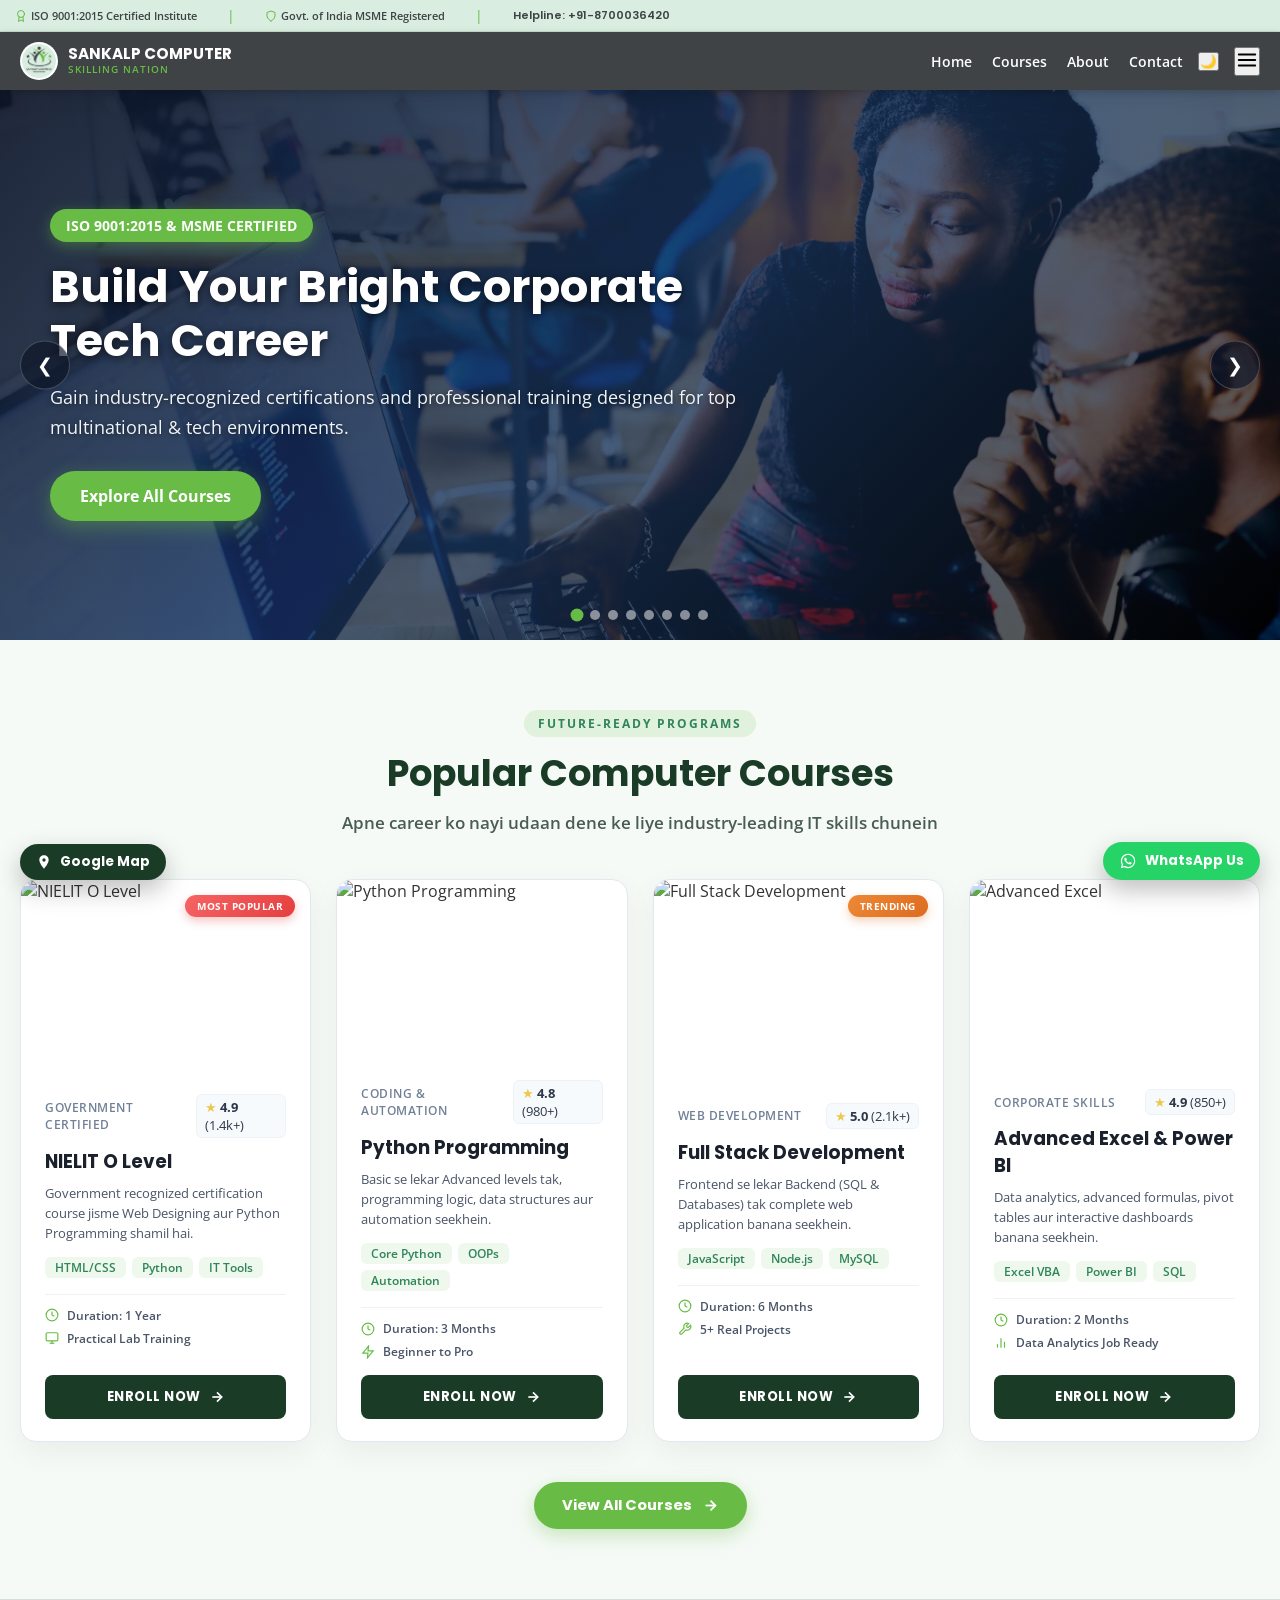
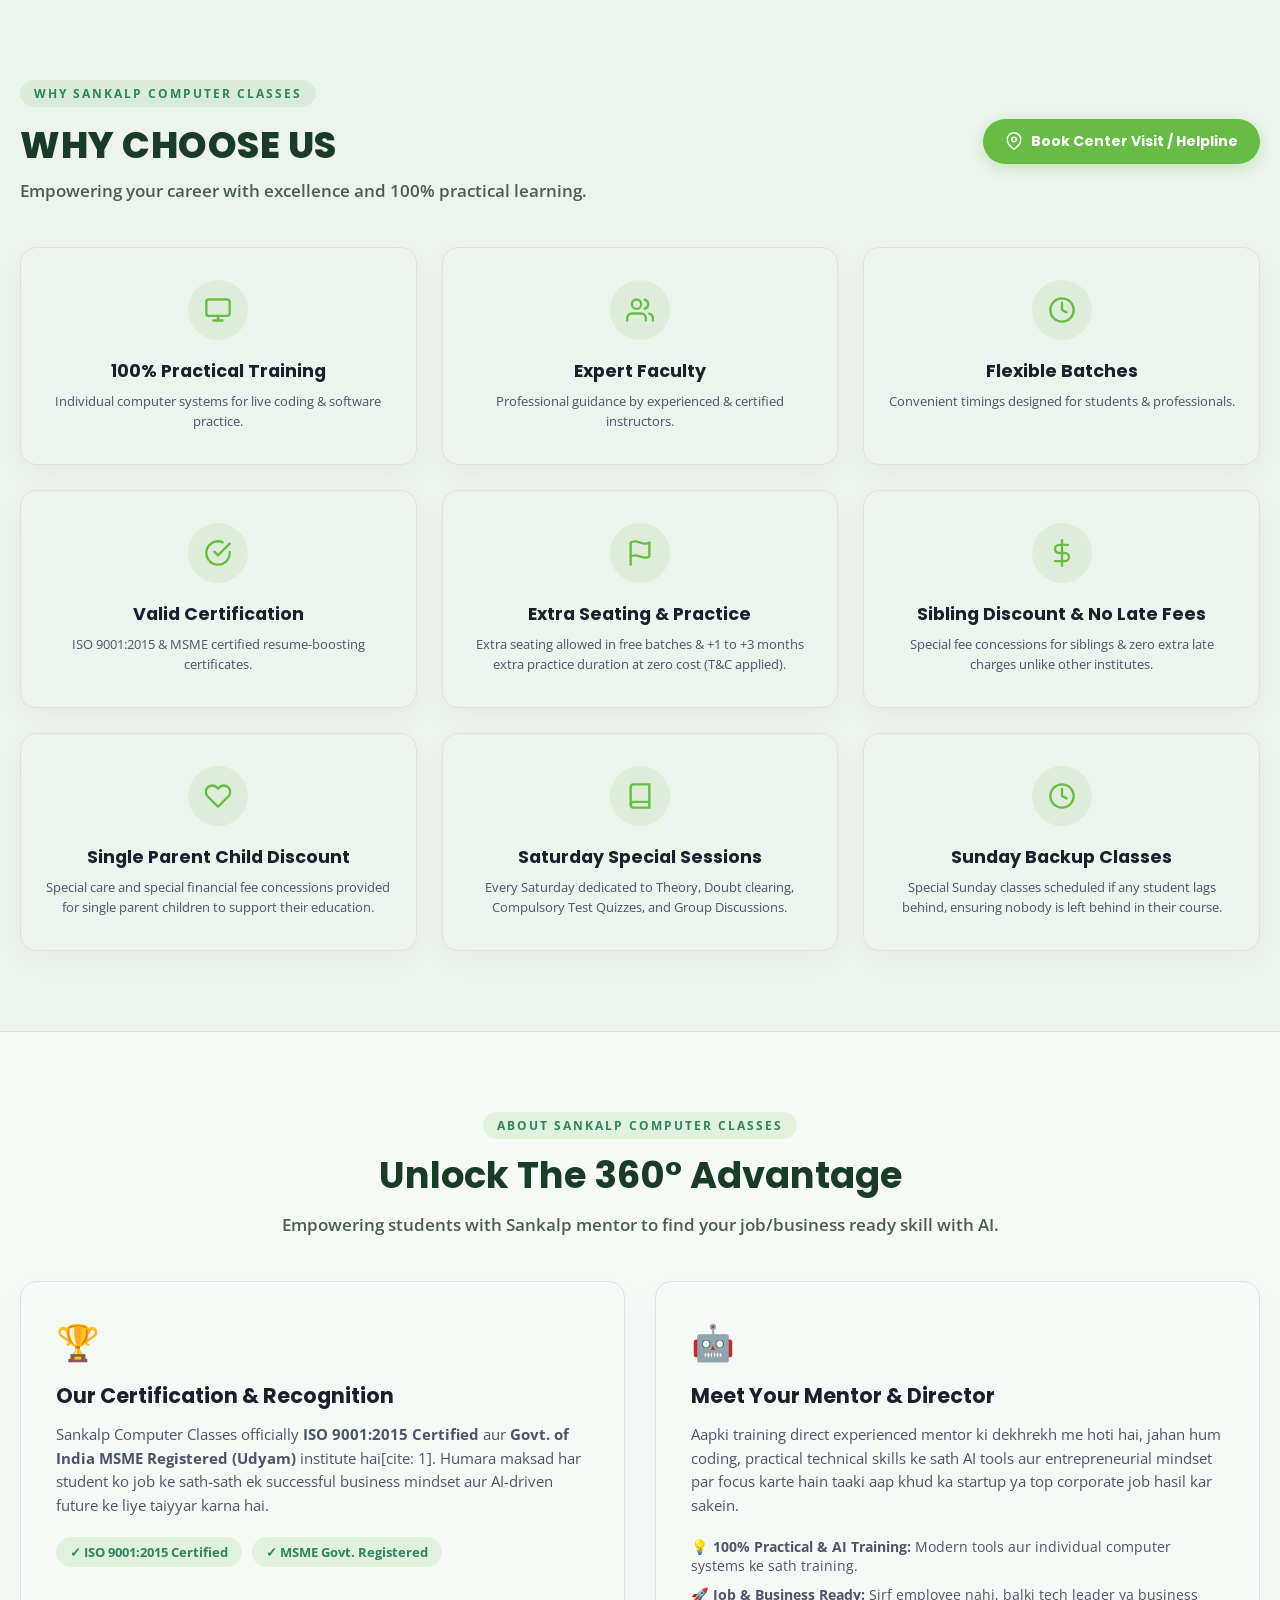
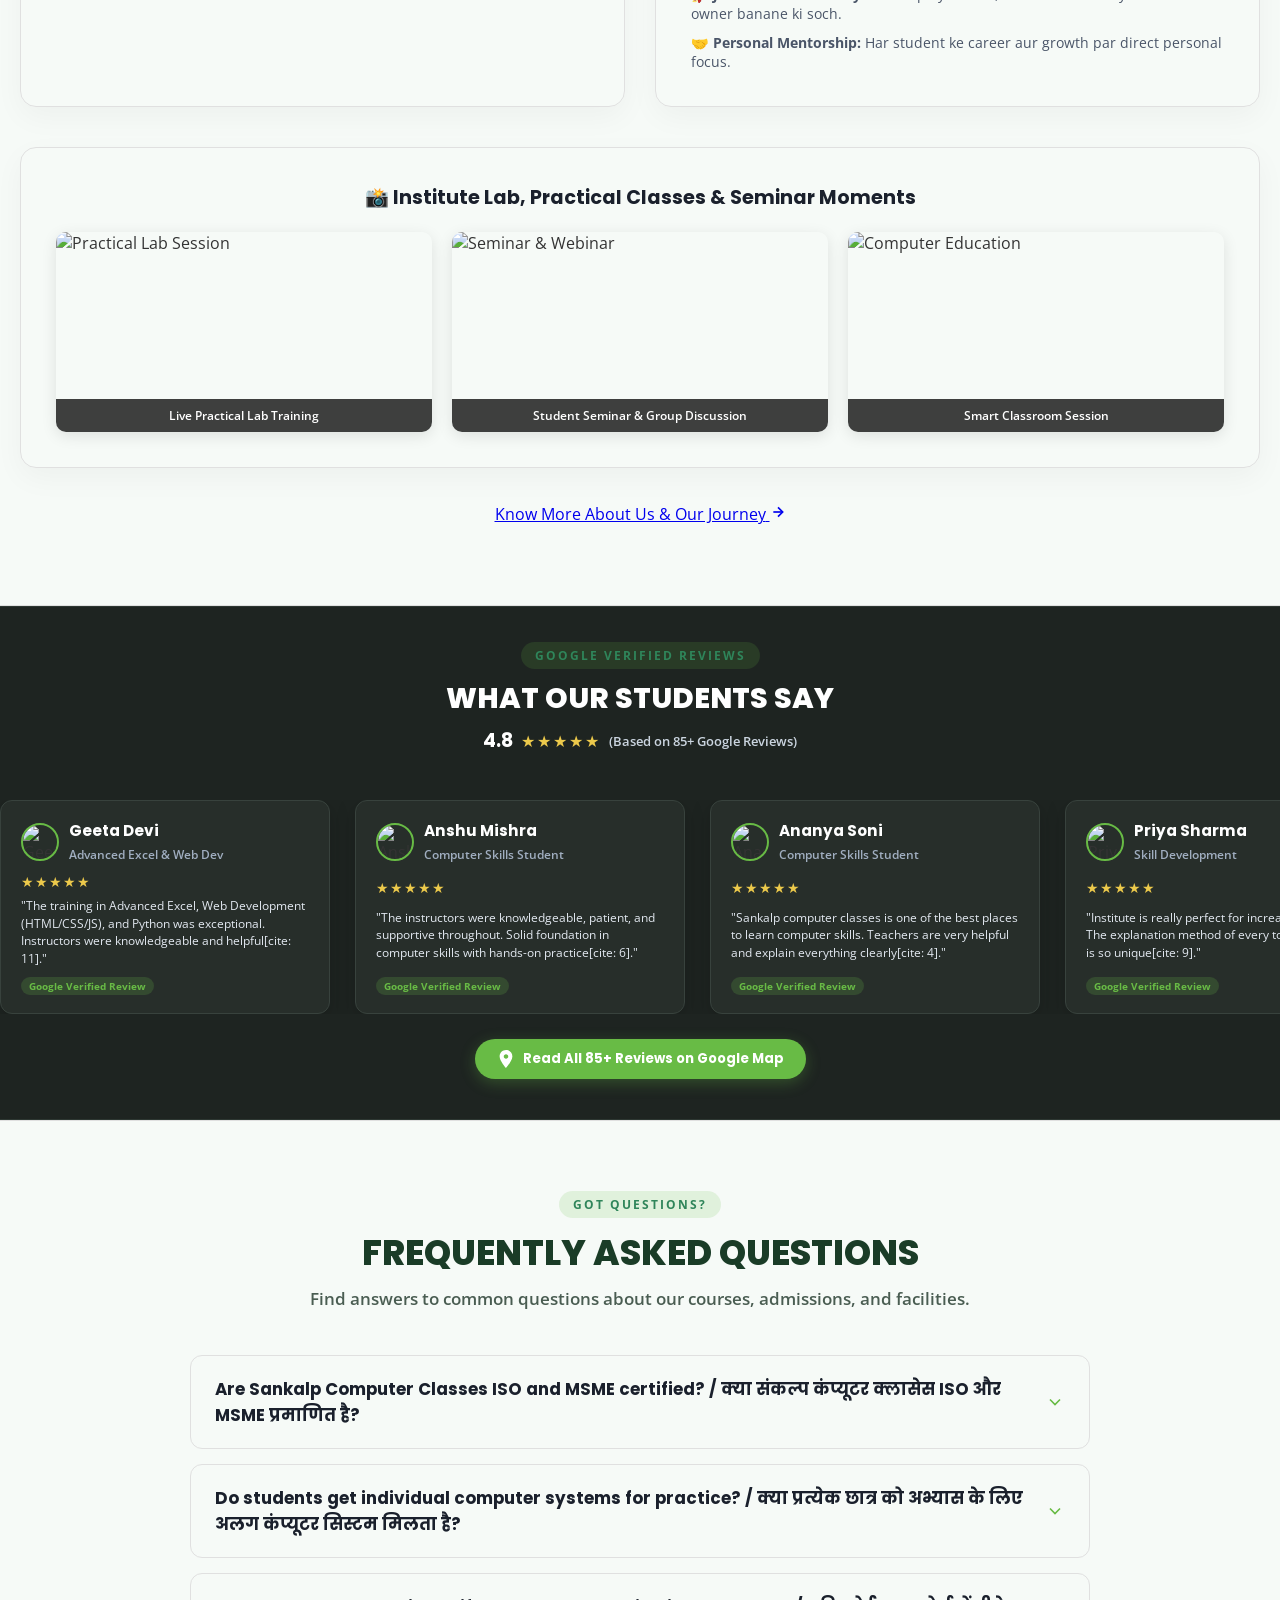
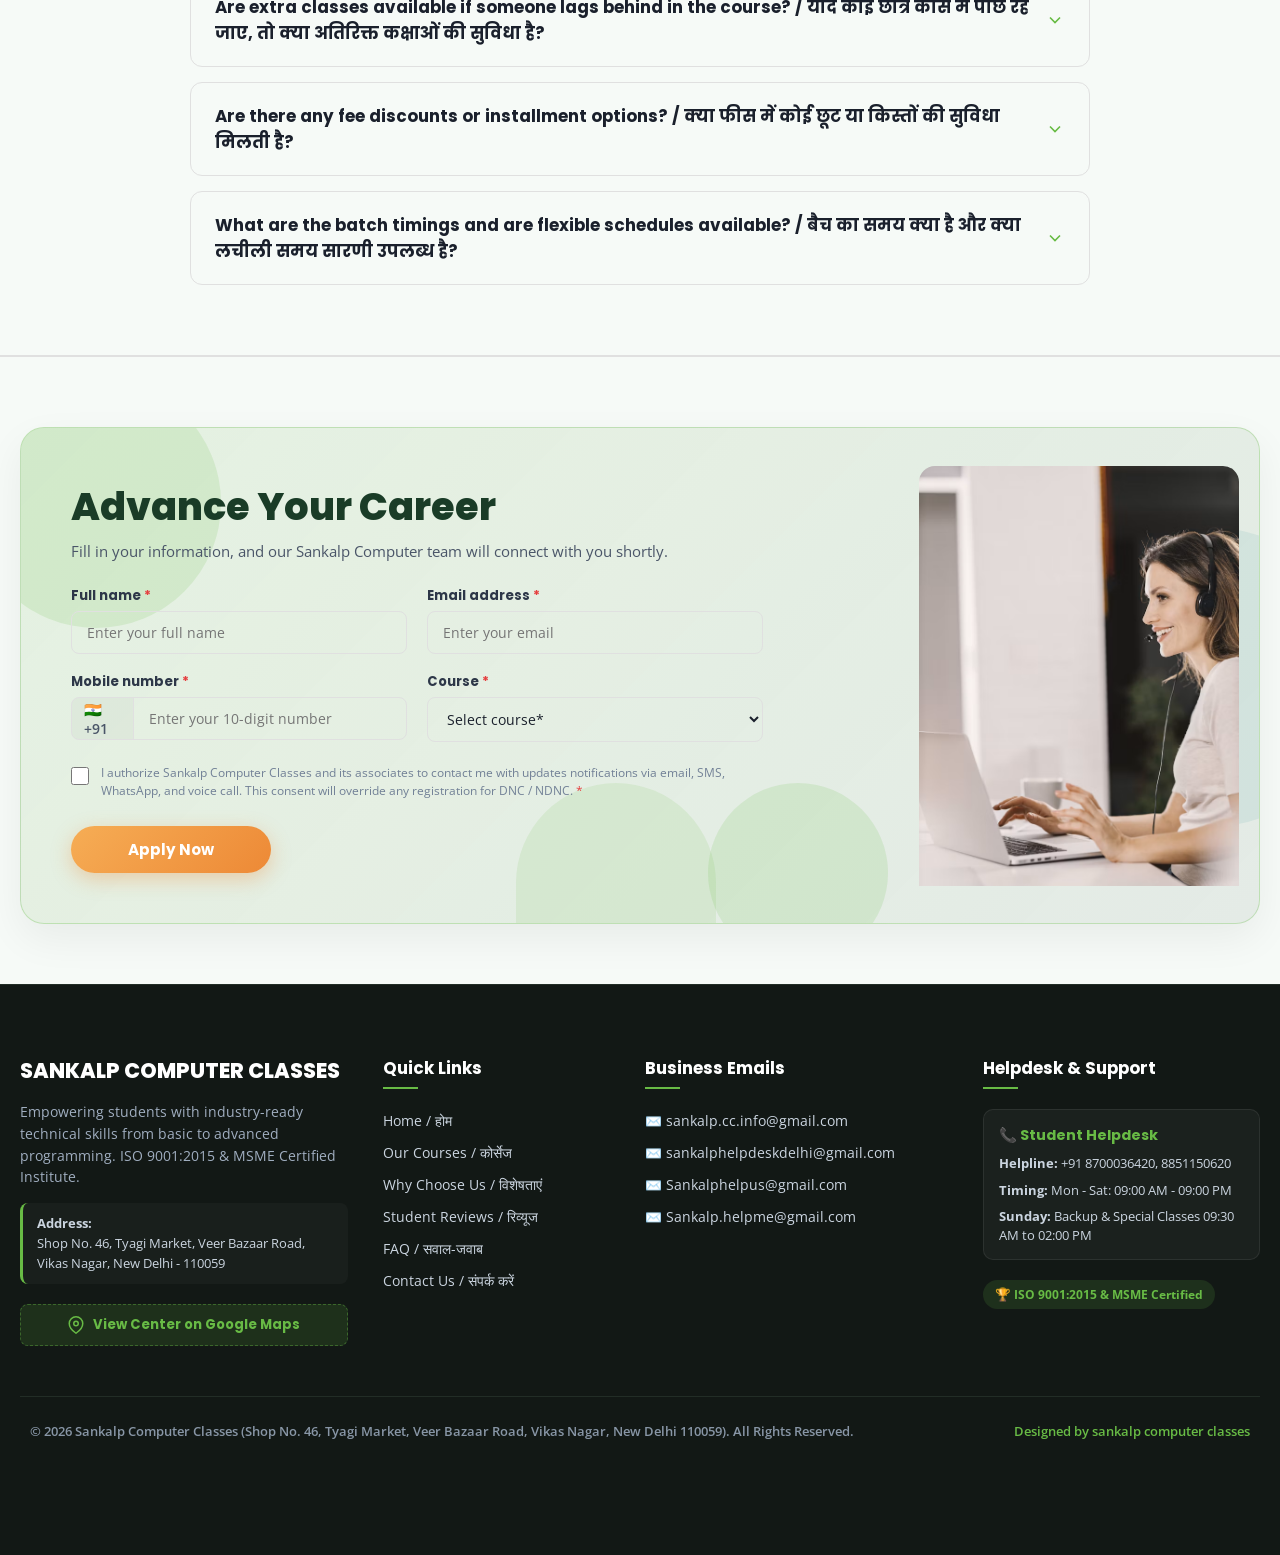
==== index.html @ 3c390a81 "Update Sankalp Computer Classes website with fixed corner buttons and section transitions" ====
<!DOCTYPE html>
<html lang="en">

<head>
    <meta charset="UTF-8">
    <meta name="viewport" content="width=device-width, initial-scale=1.0">
    <title>Sankalp Computer Classes - Skilling Nation</title>
    <link
        href="https://fonts.googleapis.com/css2?family=Open+Sans:wght@400;600&family=Poppins:wght@600;700&display=swap"
        rel="stylesheet">
    <link rel="icon" type="image/jpeg" href="./Assets/SANKALP COMPUTER LOGO.jpg">
    <link rel="stylesheet" href="style.css">
</head>

<body>



    <!-- ========================================================================== -->
    <!-- DYNAMIC THEME BACKGROUND ANIMATION CONTAINER -->
    <!-- ========================================================================== -->
    <div class="bg-animation-container">
        <div class="bg-glow-shape shape-1"></div>
        <div class="bg-glow-shape shape-2"></div>
        <div class="bg-glow-shape shape-3"></div>
    </div>
    <!-- ========================================================================== -->

    <!-- Yeh target element sabse upar rahega taaki smooth scroll yahan tak aa sake -->
    <span id="home" style="position: absolute; top: 0; left: 0;"></span>

    <!-- LOCKED STICKY HEADER CONTAINER -->
    <div class="site-sticky-wrapper">
        <!-- LOCKED STICKY HEADER WRAPPER -->
        <header class="header-sticky-container">
            <!-- Trust Bar with Running Marquee -->
            <div class="trust-bar">
                <div class="trust-container">
                    <div class="marquee-wrapper">
                        <div class="marquee-content">
                            <span class="badge">
                                <svg width="12" height="12" viewBox="0 0 24 24" fill="none" stroke="#68BB45"
                                    stroke-width="2" stroke-linecap="round" stroke-linejoin="round">
                                    <circle cx="12" cy="8" r="7"></circle>
                                    <polyline points="8.21 13.89 7 23 12 20 17 23 15.79 13.88"></polyline>
                                </svg>
                                ISO 9001:2015 Certified Institute
                            </span>
                            <span class="divider">|</span>
                            <span class="badge">
                                <svg width="12" height="12" viewBox="0 0 24 24" fill="none" stroke="#68BB45"
                                    stroke-width="2" stroke-linecap="round" stroke-linejoin="round">
                                    <path d="M12 22s8-4 8-10V5l-8-3-8 3v7c0 6 8 10 8 10z"></path>
                                </svg>
                                Govt. of India MSME Registered
                            </span>
                            <span class="divider">|</span>
                            <span class="trust-contact">
                                Helpline: +91-8700036420
                            </span>
                        </div>
                    </div>
                </div>
            </div>
        </header>


        <!-- Main Professional Header -->
        <header class="premium-header">
            <div class="header-container">

                <!-- Left: Brand / Logo -->
                <div class="brand-section">
                    <a href="#home" class="brand-link"
                        style="display: flex; align-items: center; gap: 10px; text-decoration: none;">
                        <img src="./Assets/SANKALP COMPUTER LOGO.jpg" alt="Logo" class="brand-logo">
                        <div class="brand-titles">
                            <h1 class="brand-name">SANKALP COMPUTER</h1>
                            <span class="brand-tagline">Skilling Nation</span>
                        </div>
                    </a>
                </div>

                <!-- Center: Search Box -->
                <!-- Center: Search Box with Software & Notes Filter -->
                <!-- <div class="search-section">
                    <div class="search-box">
                        <select class="search-filter">
                            <option value="all">All</option>
                            <option value="courses">Courses</option>
                            <option value="software">Software Lists</option>
                            <option value="notes">PDF Notes</option>
                        </select>
                        <input type="text" class="search-input" placeholder="Search courses, software, notes...">
                        <button class="search-btn" aria-label="Search">
                            <svg width="16" height="16" viewBox="0 0 24 24" fill="none" stroke="currentColor"
                                stroke-width="2" stroke-linecap="round" stroke-linejoin="round">
                                <circle cx="11" cy="11" r="8"></circle>
                                <line x1="21" y1="21" x2="16.65" y2="16.65"></line>
                            </svg>
                        </button>
                    </div>
                </div> -->

                <!-- Right: Navigation & Controls -->
                <nav class="nav-section">
                    <div class="nav-links-container" id="navLinks">
                        <a href="index.html#home" class="nav-link">Home</a>
                        <a href="courses.html" class="nav-link">Courses</a>
                        <a href="about.html" class="nav-link" id="about">About</a>
                        <a href="index.html#contact" class="nav-link">Contact</a>
                    </div>

                    <button id="themeToggle" class="theme-btn" title="Toggle Theme">
                        <span id="themeIcon">🌙</span>
                    </button>

                    <button id="mobileMenuBtn" class="mobile-btn" aria-label="Menu">
                        <svg width="22" height="22" viewBox="0 0 24 24" fill="none" stroke="currentColor"
                            stroke-width="2" stroke-linecap="round" stroke-linejoin="round">
                            <line x1="3" y1="12" x2="21" y2="12"></line>
                            <line x1="3" y1="6" x2="21" y2="6"></line>
                            <line x1="3" y1="18" x2="21" y2="18"></line>
                        </svg>
                    </button>
                </nav>

            </div>

            <!-- Professional Header Ends -->
        </header>
    </div>


    <!-- YAHAN SE AAPKO NAYA HERO SLIDER COPY-PASTE KARNA HAI -->
    <!-- ========================================================================== -->
    <!-- HERO SLIDER SECTION START (Corporate Indian & American Vibe: Finance, Code, Data, Teaching) -->
    <!-- ========================================================================== -->
    <section class="hero-slider">
        <!-- Slider Track holding all 8 slides horizontally side-by-side without gaps -->
        <div class="slider-track" id="sliderTrack">

            <!-- Slide 1: Corporate Tech Career & Certifications -->
            <div class="slide">
                <div class="slide-bg" style="background-image: url('./Assets/hero1.png');"></div>
                <div class="vignette-overlay"></div>
                <div class="slide-content">
                    <span class="slide-badge">ISO 9001:2015 & MSME Certified</span>
                    <h2>Build Your Bright Corporate Tech Career</h2>
                    <p>Gain industry-recognized certifications and professional training designed for top multinational
                        & tech environments.</p>
                    <a href="courses.html" class="slide-btn">Explore All Courses</a>
                </div>
            </div>

            <!-- Slide 2: Finance, Accounting & Excel Working -->
            <div class="slide">
                <div class="slide-bg"
                    style="background-image: url('https://images.unsplash.com/photo-1554224155-8d04cb21cd6c?q=80&w=1600&auto=format&fit=crop');">
                </div>
                <div class="vignette-overlay"></div>
                <div class="slide-content">
                    <span class="slide-badge">Advanced Financial Skills</span>
                    <h2>Master Excel Working & Financial Accounting</h2>
                    <p>From complex spreadsheets, tax computation to corporate financial reporting, become an
                        indispensable asset in any business.</p>
                    <a href="courses.html" class="slide-btn">Check Finance Modules</a>
                </div>
            </div>

            <!-- Slide 3: Programming - Python, HTML, CSS, JS -->
            <div class="slide">
                <div class="slide-bg"
                    style="background-image: url('https://images.unsplash.com/photo-1555066931-4365d14bab8c?q=80&w=1600&auto=format&fit=crop');">
                </div>
                <div class="vignette-overlay"></div>
                <div class="slide-content">
                    <span class="slide-badge">Full Stack & Python Mastery</span>
                    <h2>Code with Python, HTML, CSS & JavaScript</h2>
                    <p>Build robust web applications and software solutions with modern programming stacks, live
                        projects, and expert guidance.</p>
                    <a href="courses.html" class="slide-btn">View Coding Syllabus</a>
                </div>
            </div>

            <!-- Slide 4: Data Visualization & Analytics -->
            <div class="slide">
                <div class="slide-bg"
                    style="background-image: url('https://images.unsplash.com/photo-1551288049-bebda4e38f71?q=80&w=1600&auto=format&fit=crop');">
                </div>
                <div class="vignette-overlay"></div>
                <div class="slide-content">
                    <span class="slide-badge">Data Intelligence</span>
                    <h2>Professional Data Visualization & Analytics</h2>
                    <p>Learn to transform raw numbers into impactful dashboards, interactive charts, and business
                        intelligence insights.</p>
                    <a href="courses.html" class="slide-btn">Explore Analytics</a>
                </div>
            </div>

            <!-- Slide 5: Teaching, Mentoring & Classroom -->
            <div class="slide">
                <div class="slide-bg"
                    style="background-image: url('https://images.unsplash.com/photo-1524178232363-1fb2b075b655?q=80&w=1600&auto=format&fit=crop');">
                </div>
                <div class="vignette-overlay"></div>
                <div class="slide-content">
                    <span class="slide-badge">Expert Mentorship</span>
                    <h2>Interactive Teaching & Live Guidance</h2>
                    <p>Get personalized attention, doubt-clearing sessions, and career counseling directly from seasoned
                        industry mentors.</p>
                    <a href="about.html" class="slide-btn">Meet Your Mentor</a>
                </div>
            </div>

            <!-- Slide 6: 100% Practical Computer Labs -->
            <div class="slide">
                <div class="slide-bg"
                    style="background-image: url('https://images.unsplash.com/photo-1517694712202-14dd9538aa97?q=80&w=1600&auto=format&fit=crop');">
                </div>
                <div class="vignette-overlay"></div>
                <div class="slide-content">
                    <span class="slide-badge">100% Practical Training</span>
                    <h2>Dedicated Computer Lab Sessions</h2>
                    <p>State-of-the-art infrastructure providing individual computer systems for every student to
                        practice live coding and software.</p>
                    <a href="about.html" class="slide-btn">View Lab Setup</a>
                </div>
            </div>

            <!-- Slide 7: Job & Business Ready Skills -->
            <div class="slide">
                <div class="slide-bg"
                    style="background-image: url('https://images.unsplash.com/photo-1522071820081-009f0129c71c?q=80&w=1600&auto=format&fit=crop');">
                </div>
                <div class="vignette-overlay"></div>
                <div class="slide-content">
                    <span class="slide-badge">Job & Business Ready</span>
                    <h2>Unlock Your 360° Corporate Advantage</h2>
                    <p>Develop both employee-ready technical expertise and an entrepreneurial mindset to scale your
                        career or business venture.</p>
                    <a href="courses.html" class="slide-btn">Enroll Today</a>
                </div>
            </div>

            <!-- Slide 8: Welcome to Sankalp Computer Classes -->
            <div class="slide">
                <div class="slide-bg"
                    style="background-image: url('https://images.unsplash.com/photo-1531403009284-440f080d1e12?q=80&w=1600&auto=format&fit=crop');">
                </div>
                <div class="vignette-overlay"></div>
                <div class="slide-content">
                    <span class="slide-badge">Welcome to Vikas Nagar, New Delhi</span>
                    <h2>Step Into Sankalp Computer Classes</h2>
                    <p>Your ultimate gateway to professional excellence, technical mastery, and dream career
                        opportunities starts right here.</p>
                    <a href="#contact" class="slide-btn">Book Free Demo Session</a>
                </div>
            </div>

        </div>

        <!-- Slider Navigation Arrow Controls -->
        <button class="slider-btn prev-btn" id="prevBtn">&#10094;</button>
        <button class="slider-btn next-btn" id="nextBtn">&#10095;</button>

        <!-- Slide Dots Pagination (Exactly 8 Dots matching the 8 Slides) -->
        <div class="slider-dots" id="sliderDots">
            <span class="dot active" data-slide="0"></span>
            <span class="dot" data-slide="1"></span>
            <span class="dot" data-slide="2"></span>
            <span class="dot" data-slide="3"></span>
            <span class="dot" data-slide="4"></span>
            <span class="dot" data-slide="5"></span>
            <span class="dot" data-slide="6"></span>
            <span class="dot" data-slide="7"></span>
        </div>
    </section>
    <!-- ========================================================================== -->
    <!-- HERO SLIDER SECTION END -->
    <!-- ========================================================================== -->

    <!-- POPULAR COURSES SECTION (WITH CARD IMAGES & ZOOM EFFECT) -->
    <section class="courses-section">
        <div class="courses-container">

            <!-- Section Header -->
            <div class="section-header">
                <span class="section-tag">FUTURE-READY PROGRAMS</span>
                <h2 class="section-title">Popular Computer Courses</h2>
                <p class="section-subtitle">Apne career ko nayi udaan dene ke liye industry-leading IT skills chunein
                </p>
            </div>

            <!-- Courses Grid (4 Elite Cards) -->
            <div class="courses-grid">

                <!-- Card 1: NIELIT O Level -->
                <div class="course-card">
                    <div class="card-img-wrapper">
                        <img src="https://images.unsplash.com/photo-1517694712202-14dd9538aa97?q=80&w=800&auto=format&fit=crop"
                            alt="NIELIT O Level" class="card-img">
                        <div class="popular-badge">MOST POPULAR</div>
                    </div>

                    <div class="course-content">
                        <div class="course-top-info">
                            <span class="course-category">Government Certified</span>
                            <div class="course-rating">
                                <span class="stars">★</span> <strong>4.9</strong> (1.4k+)
                            </div>
                        </div>

                        <h3 class="course-name">NIELIT O Level</h3>
                        <p class="course-desc">Government recognized certification course jisme Web Designing aur Python
                            Programming shamil hai.</p>

                        <div class="tech-tags">
                            <span class="tag">HTML/CSS</span>
                            <span class="tag">Python</span>
                            <span class="tag">IT Tools</span>
                        </div>

                        <div class="course-meta">
                            <div class="meta-item">
                                <svg width="14" height="14" viewBox="0 0 24 24" fill="none" stroke="currentColor"
                                    stroke-width="2">
                                    <circle cx="12" cy="12" r="10"></circle>
                                    <polyline points="12 6 12 12 16 14"></polyline>
                                </svg>
                                <span>Duration: 1 Year</span>
                            </div>
                            <div class="meta-item">
                                <svg width="14" height="14" viewBox="0 0 24 24" fill="none" stroke="currentColor"
                                    stroke-width="2">
                                    <rect x="2" y="3" width="20" height="14" rx="2" ry="2"></rect>
                                    <line x1="8" y1="21" x2="16" y2="21"></line>
                                    <line x1="12" y1="17" x2="12" y2="21"></line>
                                </svg>
                                <span>Practical Lab Training</span>
                            </div>
                        </div>
                    </div>

                    <div class="card-footer">
                        <a href="#contact" class="enroll-btn">
                            <span>ENROLL NOW</span>
                            <svg width="16" height="16" viewBox="0 0 24 24" fill="none" stroke="currentColor"
                                stroke-width="2.5">
                                <line x1="5" y1="12" x2="19" y2="12"></line>
                                <polyline points="12 5 19 12 12 19"></polyline>
                            </svg>
                        </a>
                    </div>
                </div>

                <!-- Card 2: Python Programming -->
                <div class="course-card">
                    <div class="card-img-wrapper">
                        <img src="https://images.unsplash.com/photo-1526374965328-7f61d4dc18c5?q=80&w=800&auto=format&fit=crop"
                            alt="Python Programming" class="card-img">
                    </div>

                    <div class="course-content">
                        <div class="course-top-info">
                            <span class="course-category">Coding & Automation</span>
                            <div class="course-rating">
                                <span class="stars">★</span> <strong>4.8</strong> (980+)
                            </div>
                        </div>

                        <h3 class="course-name">Python Programming</h3>
                        <p class="course-desc">Basic se lekar Advanced levels tak, programming logic, data structures
                            aur automation seekhein.</p>

                        <div class="tech-tags">
                            <span class="tag">Core Python</span>
                            <span class="tag">OOPs</span>
                            <span class="tag">Automation</span>
                        </div>

                        <div class="course-meta">
                            <div class="meta-item">
                                <svg width="14" height="14" viewBox="0 0 24 24" fill="none" stroke="currentColor"
                                    stroke-width="2">
                                    <circle cx="12" cy="12" r="10"></circle>
                                    <polyline points="12 6 12 12 16 14"></polyline>
                                </svg>
                                <span>Duration: 3 Months</span>
                            </div>
                            <div class="meta-item">
                                <svg width="14" height="14" viewBox="0 0 24 24" fill="none" stroke="currentColor"
                                    stroke-width="2">
                                    <polygon points="13 2 3 14 12 14 11 22 21 10 12 10 13 2"></polygon>
                                </svg>
                                <span>Beginner to Pro</span>
                            </div>
                        </div>
                    </div>

                    <div class="card-footer">
                        <a href="#contact" class="enroll-btn">
                            <span>ENROLL NOW</span>
                            <svg width="16" height="16" viewBox="0 0 24 24" fill="none" stroke="currentColor"
                                stroke-width="2.5">
                                <line x1="5" y1="12" x2="19" y2="12"></line>
                                <polyline points="12 5 19 12 12 19"></polyline>
                            </svg>
                        </a>
                    </div>
                </div>

                <!-- Card 3: Full Stack Development -->
                <div class="course-card">
                    <div class="card-img-wrapper">
                        <img src="https://images.unsplash.com/photo-1498050108023-c5249f4df085?q=80&w=800&auto=format&fit=crop"
                            alt="Full Stack Development" class="card-img">
                        <div class="popular-badge trending">TRENDING</div>
                    </div>

                    <div class="course-content">
                        <div class="course-top-info">
                            <span class="course-category">Web Development</span>
                            <div class="course-rating">
                                <span class="stars">★</span> <strong>5.0</strong> (2.1k+)
                            </div>
                        </div>

                        <h3 class="course-name">Full Stack Development</h3>
                        <p class="course-desc">Frontend se lekar Backend (SQL & Databases) tak complete web application
                            banana seekhein.</p>

                        <div class="tech-tags">
                            <span class="tag">JavaScript</span>
                            <span class="tag">Node.js</span>
                            <span class="tag">MySQL</span>
                        </div>

                        <div class="course-meta">
                            <div class="meta-item">
                                <svg width="14" height="14" viewBox="0 0 24 24" fill="none" stroke="currentColor"
                                    stroke-width="2">
                                    <circle cx="12" cy="12" r="10"></circle>
                                    <polyline points="12 6 12 12 16 14"></polyline>
                                </svg>
                                <span>Duration: 6 Months</span>
                            </div>
                            <div class="meta-item">
                                <svg width="14" height="14" viewBox="0 0 24 24" fill="none" stroke="currentColor"
                                    stroke-width="2">
                                    <path
                                        d="M14.7 6.3a1 1 0 0 0 0 1.4l1.6 1.6a1 1 0 0 0 1.4 0l3.77-3.77a6 6 0 0 1-7.94 7.94l-6.91 6.91a2.12 2.12 0 0 1-3-3l6.91-6.91a6 6 0 0 1 7.94-7.94l-3.76 3.76z">
                                    </path>
                                </svg>
                                <span>5+ Real Projects</span>
                            </div>
                        </div>
                    </div>

                    <div class="card-footer">
                        <a href="#contact" class="enroll-btn">
                            <span>ENROLL NOW</span>
                            <svg width="16" height="16" viewBox="0 0 24 24" fill="none" stroke="currentColor"
                                stroke-width="2.5">
                                <line x1="5" y1="12" x2="19" y2="12"></line>
                                <polyline points="12 5 19 12 12 19"></polyline>
                            </svg>
                        </a>
                    </div>
                </div>

                <!-- Card 4: Advanced Excel & Power BI -->
                <div class="course-card">
                    <div class="card-img-wrapper">
                        <img src="https://images.unsplash.com/photo-1551288049-bebda4e38f71?q=80&w=800&auto=format&fit=crop"
                            alt="Advanced Excel" class="card-img">
                    </div>

                    <div class="course-content">
                        <div class="course-top-info">
                            <span class="course-category">Corporate Skills</span>
                            <div class="course-rating">
                                <span class="stars">★</span> <strong>4.9</strong> (850+)
                            </div>
                        </div>

                        <h3 class="course-name">Advanced Excel & Power BI</h3>
                        <p class="course-desc">Data analytics, advanced formulas, pivot tables aur interactive
                            dashboards banana seekhein.</p>

                        <div class="tech-tags">
                            <span class="tag">Excel VBA</span>
                            <span class="tag">Power BI</span>
                            <span class="tag">SQL</span>
                        </div>

                        <div class="course-meta">
                            <div class="meta-item">
                                <svg width="14" height="14" viewBox="0 0 24 24" fill="none" stroke="currentColor"
                                    stroke-width="2">
                                    <circle cx="12" cy="12" r="10"></circle>
                                    <polyline points="12 6 12 12 16 14"></polyline>
                                </svg>
                                <span>Duration: 2 Months</span>
                            </div>
                            <div class="meta-item">
                                <svg width="14" height="14" viewBox="0 0 24 24" fill="none" stroke="currentColor"
                                    stroke-width="2">
                                    <line x1="18" y1="20" x2="18" y2="10"></line>
                                    <line x1="12" y1="20" x2="12" y2="4"></line>
                                    <line x1="6" y1="20" x2="6" y2="14"></line>
                                </svg>
                                <span>Data Analytics Job Ready</span>
                            </div>
                        </div>
                    </div>

                    <div class="card-footer">
                        <a href="#contact" class="enroll-btn">
                            <span>ENROLL NOW</span>
                            <svg width="16" height="16" viewBox="0 0 24 24" fill="none" stroke="currentColor"
                                stroke-width="2.5">
                                <line x1="5" y1="12" x2="19" y2="12"></line>
                                <polyline points="12 5 19 12 12 19"></polyline>
                            </svg>
                        </a>
                    </div>
                </div>

            </div>
        </div>

        <!-- View All Courses Button: Courses page ko new tab mein kholta hai -->
        <div class="all-courses-cta-wrapper">
            <a href="courses.html" target="_blank" rel="noopener noreferrer" class="view-all-courses-btn">
                <span>View All Courses</span>
                <svg width="17" height="17" viewBox="0 0 24 24" fill="none" stroke="currentColor" stroke-width="2.5"
                    aria-hidden="true">
                    <line x1="5" y1="12" x2="19" y2="12"></line>
                    <polyline points="12 5 19 12 12 19"></polyline>
                </svg>
            </a>
        </div>
    </section>
    <!-- Course section end here -->


    <!-- WHY CHOOSE US SECTION STARTS -->
    <section class="why-choose-section" id="why-us">
        <div class="why-container">

            <!-- Section Header -->
            <div class="section-header-flex">
                <div class="header-text-group">
                    <span class="section-tag">WHY SANKALP COMPUTER CLASSES</span>
                    <h2 class="section-title">WHY CHOOSE US</h2>
                    <p class="section-subtitle">Empowering your career with excellence and 100% practical learning.</p>
                </div>
                <div class="header-action-group">
                    <a href="#contact" class="visit-center-btn">
                        <svg width="18" height="18" viewBox="0 0 24 24" fill="none" stroke="currentColor"
                            stroke-width="2">
                            <path d="M21 10c0 7-9 13-9 13s-9-6-9-13a9 9 0 0 1 18 0z"></path>
                            <circle cx="12" cy="10" r="3"></circle>
                        </svg>
                        Book Center Visit / Helpline
                    </a>
                </div>
            </div>

            <!-- Features Grid (9 Cards total) -->
            <div class="why-grid">

                <!-- Feature 1 -->
                <div class="why-card">
                    <div class="why-icon-box">
                        <svg width="28" height="28" viewBox="0 0 24 24" fill="none" stroke="currentColor"
                            stroke-width="2" stroke-linecap="round" stroke-linejoin="round">
                            <rect x="2" y="3" width="20" height="14" rx="2" ry="2"></rect>
                            <line x1="8" y1="21" x2="16" y2="21"></line>
                            <line x1="12" y1="17" x2="12" y2="21"></line>
                        </svg>
                    </div>
                    <h3 class="why-card-title">100% Practical Training</h3>
                    <p class="why-card-desc">Individual computer systems for live coding & software practice.</p>
                </div>

                <!-- Feature 2 -->
                <div class="why-card">
                    <div class="why-icon-box">
                        <svg width="28" height="28" viewBox="0 0 24 24" fill="none" stroke="currentColor"
                            stroke-width="2" stroke-linecap="round" stroke-linejoin="round">
                            <path d="M17 21v-2a4 4 0 0 0-4-4H5a4 4 0 0 0-4 4v2"></path>
                            <circle cx="9" cy="7" r="4"></circle>
                            <path d="M23 21v-2a4 4 0 0 0-3-3.87"></path>
                            <path d="M16 3.13a4 4 0 0 1 0 7.75"></path>
                        </svg>
                    </div>
                    <h3 class="why-card-title">Expert Faculty</h3>
                    <p class="why-card-desc">Professional guidance by experienced & certified instructors.</p>
                </div>

                <!-- Feature 3 -->
                <div class="why-card">
                    <div class="why-icon-box">
                        <svg width="28" height="28" viewBox="0 0 24 24" fill="none" stroke="currentColor"
                            stroke-width="2" stroke-linecap="round" stroke-linejoin="round">
                            <circle cx="12" cy="12" r="10"></circle>
                            <polyline points="12 6 12 12 16 14"></polyline>
                        </svg>
                    </div>
                    <h3 class="why-card-title">Flexible Batches</h3>
                    <p class="why-card-desc">Convenient timings designed for students & professionals.</p>
                </div>

                <!-- Feature 4 -->
                <div class="why-card">
                    <div class="why-icon-box">
                        <svg width="28" height="28" viewBox="0 0 24 24" fill="none" stroke="currentColor"
                            stroke-width="2" stroke-linecap="round" stroke-linejoin="round">
                            <path d="M22 11.08V12a10 10 0 1 1-5.93-9.14"></path>
                            <polyline points="22 4 12 14.01 9 11.01"></polyline>
                        </svg>
                    </div>
                    <h3 class="why-card-title">Valid Certification</h3>
                    <p class="why-card-desc">ISO 9001:2015 & MSME certified resume-boosting certificates.</p>
                </div>

                <!-- Feature 5 -->
                <div class="why-card">
                    <div class="why-icon-box">
                        <svg width="28" height="28" viewBox="0 0 24 24" fill="none" stroke="currentColor"
                            stroke-width="2" stroke-linecap="round" stroke-linejoin="round">
                            <path d="M4 15s1-1 4-1 5 2 8 2 4-1 4-1V3s-1 1-4 1-5-2-8-2-4 1-4 1z"></path>
                            <line x1="4" y1="22" x2="4" y2="15"></line>
                        </svg>
                    </div>
                    <h3 class="why-card-title">Extra Seating & Practice</h3>
                    <p class="why-card-desc">Extra seating allowed in free batches & +1 to +3 months extra practice
                        duration at zero cost (T&C applied).</p>
                </div>

                <!-- Feature 6 (Sibling & No Late Fees) -->
                <div class="why-card">
                    <div class="why-icon-box">
                        <svg width="28" height="28" viewBox="0 0 24 24" fill="none" stroke="currentColor"
                            stroke-width="2" stroke-linecap="round" stroke-linejoin="round">
                            <line x1="12" y1="1" x2="12" y2="23"></line>
                            <path d="M17 5H9.5a3.5 3.5 0 0 0 0 7h5a3.5 3.5 0 0 1 0 7H6"></path>
                        </svg>
                    </div>
                    <h3 class="why-card-title">Sibling Discount & No Late Fees</h3>
                    <p class="why-card-desc">Special fee concessions for siblings & zero extra late charges unlike other
                        institutes.</p>
                </div>

                <!-- Feature 7 (Single Parent Child Discount) -->
                <div class="why-card">
                    <div class="why-icon-box">
                        <svg width="28" height="28" viewBox="0 0 24 24" fill="none" stroke="currentColor"
                            stroke-width="2" stroke-linecap="round" stroke-linejoin="round">
                            <path
                                d="M20.84 4.61a5.5 5.5 0 0 0-7.78 0L12 5.67l-1.06-1.06a5.5 5.5 0 0 0-7.78 7.78l1.06 1.06L12 21.23l7.78-7.78 1.06-1.06a5.5 5.5 0 0 0 0-7.78z">
                            </path>
                        </svg>
                    </div>
                    <h3 class="why-card-title">Single Parent Child Discount</h3>
                    <p class="why-card-desc">Special care and special financial fee concessions provided for single
                        parent children to support their education.</p>
                </div>

                <!-- Feature 8 (ALAG BOX: Saturday Special Sessions) -->
                <div class="why-card">
                    <div class="why-icon-box">
                        <svg width="28" height="28" viewBox="0 0 24 24" fill="none" stroke="currentColor"
                            stroke-width="2" stroke-linecap="round" stroke-linejoin="round">
                            <path d="M4 19.5A2.5 2.5 0 0 1 6.5 17H20"></path>
                            <path d="M6.5 2H20v20H6.5A2.5 2.5 0 0 1 4 19.5v-15A2.5 2.5 0 0 1 6.5 2z"></path>
                        </svg>
                    </div>
                    <h3 class="why-card-title">Saturday Special Sessions</h3>
                    <p class="why-card-desc">Every Saturday dedicated to Theory, Doubt clearing, Compulsory Test
                        Quizzes, and Group Discussions.</p>
                </div>

                <!-- Feature 9 (ALAG BOX: Sunday Backup Classes) -->
                <div class="why-card">
                    <div class="why-icon-box">
                        <svg width="28" height="28" viewBox="0 0 24 24" fill="none" stroke="currentColor"
                            stroke-width="2" stroke-linecap="round" stroke-linejoin="round">
                            <circle cx="12" cy="12" r="10"></circle>
                            <polyline points="12 6 12 12 16 14"></polyline>
                        </svg>
                    </div>
                    <h3 class="why-card-title">Sunday Backup Classes</h3>
                    <p class="why-card-desc">Special Sunday classes scheduled if any student lags behind, ensuring
                        nobody is left behind in their course.</p>
                </div>

            </div>
        </div>
    </section>
    <!-- WHY CHOOSE US SECTION ENDS -->



    <!-- ========================================================================== -->
    <!-- ABOUT US & MENTOR PROFILE SECTION START -->
    <!-- ========================================================================== -->
    <section class="about-section" id="about">
        <div class="about-container">

            <!-- Section Header -->
            <div class="section-header">
                <span class="section-tag">ABOUT SANKALP COMPUTER CLASSES</span>
                <h2 class="section-title">Unlock The 360° Advantage</h2>
                <p class="section-subtitle">Empowering students with Sankalp mentor to find your job/business ready
                    skill with AI.</p>
            </div>

            <!-- Two Column Layout: Institute Intro & Mentor Profile -->
            <div class="about-grid">

                <!-- Column 1: Institute Story & Certifications -->
                <div class="about-card institute-story">
                    <div class="about-icon-box">🏆</div>
                    <h3 class="about-card-title">Our Certification & Recognition</h3>
                    <p class="about-card-desc">
                        Sankalp Computer Classes officially <strong>ISO 9001:2015 Certified</strong> aur <strong>Govt.
                            of India MSME Registered (Udyam)</strong> institute hai[cite: 1]. Humara maksad har student
                        ko job ke sath-sath ek successful business mindset aur AI-driven future ke liye taiyyar karna
                        hai.
                    </p>
                    <div class="cert-badges-row">
                        <span class="highlight-badge">✓ ISO 9001:2015 Certified</span>
                        <span class="highlight-badge">✓ MSME Govt. Registered</span>
                    </div>
                </div>

                <!-- Column 2: Director & Lead Mentor Profile -->
                <div class="about-card mentor-profile">
                    <div class="about-icon-box">🤖</div>
                    <h3 class="about-card-title">Meet Your Mentor & Director</h3>
                    <p class="about-card-desc">
                        Aapki training direct experienced mentor ki dekhrekh me hoti hai, jahan hum coding, practical
                        technical skills ke sath AI tools aur entrepreneurial mindset par focus karte hain taaki aap
                        khud ka startup ya top corporate job hasil kar sakein.
                    </p>
                    <ul class="mentor-points">
                        <li>💡 <strong>100% Practical & AI Training:</strong> Modern tools aur individual computer
                            systems ke sath training.</li>
                        <li>🚀 <strong>Job & Business Ready:</strong> Sirf employee nahi, balki tech leader ya business
                            owner banane ki soch.</li>
                        <li>🤝 <strong>Personal Mentorship:</strong> Har student ke career aur growth par direct
                            personal focus.</li>
                    </ul>
                </div>

            </div>

            <!-- Gallery / Highlights row for Webinars & Lab Practical Photos -->
            <div class="about-gallery-box">
                <h3 class="gallery-title">📸 Institute Lab, Practical Classes & Seminar Moments</h3>
                <div class="gallery-grid">
                    <div class="gallery-item">
                        <img src="https://images.unsplash.com/photo-1522071820081-009f0129c71c?q=80&w=600&auto=format&fit=crop"
                            alt="Practical Lab Session" class="gallery-img">
                        <span class="gallery-caption">Live Practical Lab Training</span>
                    </div>
                    <div class="gallery-item">
                        <img src="https://images.unsplash.com/photo-1531482615713-2afd69097998?q=80&w=600&auto=format&fit=crop"
                            alt="Seminar & Webinar" class="gallery-img">
                        <span class="gallery-caption">Student Seminar & Group Discussion</span>
                    </div>
                    <div class="gallery-item">
                        <img src="https://images.unsplash.com/photo-1517694712202-14dd9538aa97?q=80&w=600&auto=format&fit=crop"
                            alt="Computer Education" class="gallery-img">
                        <span class="gallery-caption">Smart Classroom Session</span>
                    </div>
                </div>
            </div>

            <!-- Button to Navigate to Detailed About Page (Future Ready) -->
            <div class="about-action-footer" style="text-align: center; margin-top: 35px;">
                <a href="about.html" class="about-details-btn">
                    <span>Know More About Us & Our Journey</span>
                    <svg width="16" height="16" viewBox="0 0 24 24" fill="none" stroke="currentColor"
                        stroke-width="2.5">
                        <line x1="5" y1="12" x2="19" y2="12"></line>
                        <polyline points="12 5 19 12 12 19"></polyline>
                    </svg>
                </a>
            </div>

        </div>
    </section>
    <!-- ========================================================================== -->
    <!-- ABOUT US & MENTOR PROFILE SECTION END -->
    <!-- ========================================================================== -->

    <!-- STUDENT TESTIMONIALS SECTION STARTS -->
    <section class="testimonials-section" id="testimonials">
        <div class="testimonials-container">

            <!-- Section Header -->
            <div class="section-header">
                <span class="section-tag">GOOGLE VERIFIED REVIEWS</span>
                <h2 class="section-title">WHAT OUR STUDENTS SAY</h2>
                <div class="google-rating-summary">
                    <span class="rating-number">4.8</span>
                    <div class="summary-stars">★★★★★</div>
                    <span class="rating-count">(Based on 85+ Google Reviews)</span>
                </div>
            </div>

        </div>

        <!-- Sliding Testimonials Track -->
        <div class="slider-track-container">
            <div class="testimonials-track" id="testimonialTrack">

                <!-- Review 1 -->
                <div class="testimonial-card">
                    <div class="reviewer-info">
                        <img src="https://images.unsplash.com/photo-1534528741775-53994a69daeb?q=80&w=200&auto=format&fit=crop"
                            alt="Geeta Devi" class="reviewer-img">
                        <div>
                            <h4 class="reviewer-name">Geeta Devi</h4>
                            <span class="reviewer-course">Advanced Excel & Web Dev</span>
                        </div>
                    </div>
                    <div class="review-stars">★★★★★</div>
                    <p class="review-text">"The training in Advanced Excel, Web Development (HTML/CSS/JS), and Python
                        was exceptional. Instructors were knowledgeable and helpful[cite: 11]."</p>
                    <span class="google-badge">Google Verified Review</span>
                </div>

                <!-- Review 2 -->
                <div class="testimonial-card">
                    <div class="reviewer-info">
                        <img src="https://images.unsplash.com/photo-1539571696357-5a69c17a67c6?q=80&w=200&auto=format&fit=crop"
                            alt="Anshu Mishra" class="reviewer-img">
                        <div>
                            <h4 class="reviewer-name">Anshu Mishra</h4>
                            <span class="reviewer-course">Computer Skills Student</span>
                        </div>
                    </div>
                    <div class="review-stars">★★★★★</div>
                    <p class="review-text">"The instructors were knowledgeable, patient, and supportive throughout.
                        Solid foundation in computer skills with hands-on practice[cite: 6]."</p>
                    <span class="google-badge">Google Verified Review</span>
                </div>

                <!-- Review 3 -->
                <div class="testimonial-card">
                    <div class="reviewer-info">
                        <img src="https://images.unsplash.com/photo-1517841905240-472988babdf9?q=80&w=200&auto=format&fit=crop"
                            alt="Ananya Soni" class="reviewer-img">
                        <div>
                            <h4 class="reviewer-name">Ananya Soni</h4>
                            <span class="reviewer-course">Computer Skills Student</span>
                        </div>
                    </div>
                    <div class="review-stars">★★★★★</div>
                    <p class="review-text">"Sankalp computer classes is one of the best places to learn computer skills.
                        Teachers are very helpful and explain everything clearly[cite: 4]."</p>
                    <span class="google-badge">Google Verified Review</span>
                </div>

                <!-- Review 4 -->
                <div class="testimonial-card">
                    <div class="reviewer-info">
                        <img src="https://images.unsplash.com/photo-1494790108377-be9c29b29330?q=80&w=200&auto=format&fit=crop"
                            alt="Priya Sharma" class="reviewer-img">
                        <div>
                            <h4 class="reviewer-name">Priya Sharma</h4>
                            <span class="reviewer-course">Skill Development</span>
                        </div>
                    </div>
                    <div class="review-stars">★★★★★</div>
                    <p class="review-text">"Institute is really perfect for increasing your skill. The explanation
                        method of every topic and practical is so unique[cite: 9]."</p>
                    <span class="google-badge">Google Verified Review</span>
                </div>

                <!-- Review 5 -->
                <div class="testimonial-card">
                    <div class="reviewer-info">
                        <img src="https://images.unsplash.com/photo-1507003211169-0a1dd7228f2d?q=80&w=200&auto=format&fit=crop"
                            alt="Satyam Kumar" class="reviewer-img">
                        <div>
                            <h4 class="reviewer-name">Satyam Kumar</h4>
                            <span class="reviewer-course">Programming Student</span>
                        </div>
                    </div>
                    <div class="review-stars">★★★★★</div>
                    <p class="review-text">"Sankalp computer classes is absolutely perfect! You can learn a lot here
                        from basic computer skills to advanced concepts[cite: 7]."</p>
                    <span class="google-badge">Google Verified Review</span>
                </div>

                <!-- Review 6 -->
                <div class="testimonial-card">
                    <div class="reviewer-info">
                        <img src="https://images.unsplash.com/photo-1500648767791-00dcc994a43e?q=80&w=200&auto=format&fit=crop"
                            alt="Nitin Pandey" class="reviewer-img">
                        <div>
                            <h4 class="reviewer-name">Nitin Pandey</h4>
                            <span class="reviewer-course">Computer Training</span>
                        </div>
                    </div>
                    <div class="review-stars">★★★★★</div>
                    <p class="review-text">"It's a great computer class, sir comes on time and teaches well. My computer
                        knowledge has improved like crazy[cite: 8]."</p>
                    <span class="google-badge">Google Verified Review</span>
                </div>

                <!-- Review 7 -->
                <div class="testimonial-card">
                    <div class="reviewer-info">
                        <img src="https://images.unsplash.com/photo-1438761681033-6461ffad8d80?q=80&w=200&auto=format&fit=crop"
                            alt="Khushi" class="reviewer-img">
                        <div>
                            <h4 class="reviewer-name">Khushi</h4>
                            <span class="reviewer-course">Advanced IT Student</span>
                        </div>
                    </div>
                    <div class="review-stars">★★★★★</div>
                    <p class="review-text">"The teaching quality is excellent, and the environment is very supportive.
                        Highly recommended for building strong skills[cite: 5]."</p>
                    <span class="google-badge">Google Verified Review</span>
                </div>

            </div>
        </div>

        <!-- Google Map Link Button Box -->
        <div class="testimonials-footer-btn">
            <a href="https://maps.app.goo.gl/YOUR_GOOGLE_MAP_LINK" target="_blank" class="google-map-link-btn">
                <svg width="18" height="18" viewBox="0 0 24 24" fill="currentColor">
                    <path
                        d="M12 0C7.31 0 3.5 3.81 3.5 8.5C3.5 14.25 12 24 12 24S20.5 14.25 20.5 8.5C20.5 3.81 16.69 0 12 0zm0 11.5c-1.66 0-3-1.34-3-3s1.34-3 3-3 3 1.34 3 3-1.34 3-3 3z" />
                </svg>
                Read All 85+ Reviews on Google Map
            </a>
        </div>
    </section>
    <!-- STUDENT TESTIMONIALS SECTION ENDS -->

    <!-- FAQ SECTION STARTS -->
    <section class="faq-section" id="faq">
        <div class="faq-container">

            <!-- Section Header (English) -->
            <div class="section-header">
                <span class="section-tag">GOT QUESTIONS?</span>
                <h2 class="section-title">Frequently Asked Questions</h2>
                <p class="section-subtitle">Find answers to common questions about our courses, admissions, and
                    facilities.</p>
            </div>

            <!-- FAQ Accordion List (Bilingual Q&A) -->
            <div class="faq-accordion">

                <!-- FAQ Item 1 -->
                <div class="faq-item">
                    <button class="faq-question">
                        <span>Are Sankalp Computer Classes ISO and MSME certified? / क्या संकल्प कंप्यूटर क्लासेस ISO और
                            MSME प्रमाणित है?</span>
                        <svg class="faq-icon" width="20" height="20" viewBox="0 0 24 24" fill="none"
                            stroke="currentColor" stroke-width="2">
                            <polyline points="6 9 12 15 18 9"></polyline>
                        </svg>
                    </button>
                    <div class="faq-answer">
                        <p><strong>English:</strong> Yes! We are ISO 9001:2015 certified and Ministry of MSME (Udyam
                            registered) institute. Our certificates are fully valid across India for corporate and
                            government jobs.<br><br>
                            <strong>हिंदी:</strong> हाँ बिल्कुल! हमारा संस्थान ISO 9001:2015 प्रमाणित और MSME (उद्यम
                            पंजीकृत) है। हमारे यहाँ से मिलने वाले प्रमाण पत्र पूरे भारत में कॉर्पोरेट और सरकारी नौकरियों
                            के लिए मान्य हैं।
                        </p>
                    </div>
                </div>

                <!-- FAQ Item 2 -->
                <div class="faq-item">
                    <button class="faq-question">
                        <span>Do students get individual computer systems for practice? / क्या प्रत्येक छात्र को अभ्यास
                            के लिए अलग कंप्यूटर सिस्टम मिलता है?</span>
                        <svg class="faq-icon" width="20" height="20" viewBox="0 0 24 24" fill="none"
                            stroke="currentColor" stroke-width="2">
                            <polyline points="6 9 12 15 18 9"></polyline>
                        </svg>
                    </button>
                    <div class="faq-answer">
                        <p><strong>English:</strong> Yes, we focus 100% on practical training. Every student gets an
                            individual computer system for live coding and software practice.<br><br>
                            <strong>हिंदी:</strong> जी हाँ, हम 100% प्रैक्टिकल ट्रेनिंग पर फोकस करते हैं। हर छात्र को
                            लाइव कोडिंग और सॉफ्टवेयर प्रैक्टिस के लिए व्यक्तिगत कंप्यूटर सिस्टम की सुविधा दी जाती है।
                        </p>
                    </div>
                </div>

                <!-- FAQ Item 3 -->
                <div class="faq-item">
                    <button class="faq-question">
                        <span>Are extra classes available if someone lags behind in the course? / यदि कोई छात्र कोर्स
                            में पीछे रह जाए, तो क्या अतिरिक्त कक्षाओं की सुविधा है?</span>
                        <svg class="faq-icon" width="20" height="20" viewBox="0 0 24 24" fill="none"
                            stroke="currentColor" stroke-width="2">
                            <polyline points="6 9 12 15 18 9"></polyline>
                        </svg>
                    </button>
                    <div class="faq-answer">
                        <p><strong>English:</strong> Absolutely! Every Saturday features theory, doubt clearing, tests,
                            and group discussions. Sunday backup classes are scheduled if anyone lags behind.<br><br>
                            <strong>हिंदी:</strong> बिल्कुल! हर शनिवार को थ्योरी, डाउट क्लियरिंग, टेस्ट और ग्रुप डिस्कशन
                            होते हैं। यदि किसी बच्चे का कोर्स पीछे रह जाता है, तो उसके लिए रविवार को बैकअप क्लास भी होती
                            हैं।
                        </p>
                    </div>
                </div>

                <!-- FAQ Item 4 -->
                <div class="faq-item">
                    <button class="faq-question">
                        <span>Are there any fee discounts or installment options? / क्या फीस में कोई छूट या किस्तों की
                            सुविधा मिलती है?</span>
                        <svg class="faq-icon" width="20" height="20" viewBox="0 0 24 24" fill="none"
                            stroke="currentColor" stroke-width="2">
                            <polyline points="6 9 12 15 18 9"></polyline>
                        </svg>
                    </button>
                    <div class="faq-answer">
                        <p><strong>English:</strong> We offer sibling discounts and special fee concessions for
                            single-parent children. Unlike other institutes, we charge zero extra late fees.<br><br>
                            <strong>हिंदी:</strong> हम भाई-बहनों (Siblings) और एकल अभिभावक (Single Parent) के बच्चों के
                            लिए विशेष शुल्क रियायत प्रदान करते हैं। अन्य संस्थानों की तरह हम कोई अतिरिक्त लेट फीस नहीं
                            लेते।
                        </p>
                    </div>
                </div>

                <!-- FAQ Item 5 -->
                <div class="faq-item">
                    <button class="faq-question">
                        <span>What are the batch timings and are flexible schedules available? / बैच का समय क्या है और
                            क्या लचीली समय सारणी उपलब्ध है?</span>
                        <svg class="faq-icon" width="20" height="20" viewBox="0 0 24 24" fill="none"
                            stroke="currentColor" stroke-width="2">
                            <polyline points="6 9 12 15 18 9"></polyline>
                        </svg>
                    </button>
                    <div class="faq-answer">
                        <p><strong>English:</strong> We have convenient batch timings from morning to evening for
                            students and working professionals. Extra seating is also allowed in free batches.<br><br>
                            <strong>हिंदी:</strong> हमारे यहाँ सुबह से शाम तक सुविधाजनक बैच उपलब्ध हैं। छात्र और कामकाजी
                            पेशेवर अपनी सुविधा के अनुसार बैच चुन सकते हैं, और खाली बैचों में अतिरिक्त बैठने की अनुमति भी
                            है।
                        </p>
                    </div>
                </div>

            </div>
        </div>
    </section>
    <!-- FAQ SECTION ENDS -->


    <!-- ADVANCED ANIMATED CONTACT & INQUIRY SECTION STARTS -->
    <section class="contact-footer-section" id="contact">
        <div class="contact-container">

            <div class="contact-banner-card">

                <!-- Animated Background Floating Circles & Half-Circles -->
                <div class="bg-animation-shapes">
                    <div class="shape circle-1"></div>
                    <div class="shape circle-2"></div>
                    <div class="shape half-circle-1"></div>
                    <div class="shape half-circle-2"></div>
                </div>

                <!-- Left Side: Form & Heading -->
                <div class="contact-form-side">
                    <div class="contact-header-group">
                        <h2 class="contact-title">Advance Your Career</h2>
                        <p class="contact-subtitle">Fill in your information, and our Sankalp Computer team will connect
                            with you shortly.</p>
                    </div>

                    <form id="inquiryForm" class="advanced-inquiry-form">

                        <div class="form-row-2">
                            <!-- Full Name -->
                            <div class="form-group">
                                <label for="fullName">Full name <span class="required">*</span></label>
                                <input type="text" id="fullName" placeholder="Enter your full name" required>
                            </div>

                            <!-- Email Address -->
                            <div class="form-group">
                                <label for="emailAddress">Email address <span class="required">*</span></label>
                                <input type="email" id="emailAddress" placeholder="Enter your email" required>
                            </div>
                        </div>

                        <div class="form-row-2">
                            <!-- Mobile Number with Country Code -->
                            <div class="form-group">
                                <label for="phoneNumber">Mobile number <span class="required">*</span></label>
                                <div class="phone-input-wrapper">
                                    <div class="country-code-box">
                                        <span>🇮🇳 +91</span>
                                    </div>
                                    <input type="tel" id="phoneNumber" placeholder="Enter your 10-digit number"
                                        maxlength="10" required>
                                </div>
                            </div>

                            <!-- Course Selection -->
                            <!-- Course Selection (Options JS se SANKALP_ALL_COURSES ke hisaab se populate honge) -->
                            <div class="form-group">
                                <label for="selectCourse">Course <span class="required">*</span></label>
                                <select id="selectCourse" required>
                                    <option value="" disabled selected>Select course*</option>
                                    
                                </select>
                            </div>
                        </div>

                        <!-- Consent Checkbox -->
                        <div class="form-consent-group">
                            <input type="checkbox" id="consentCheck" required>
                            <label for="consentCheck">
                                I authorize Sankalp Computer Classes and its associates to contact me with updates
                                notifications via email, SMS, WhatsApp, and voice call. This consent will override any
                                registration for DNC / NDNC. <span class="required">*</span>
                            </label>
                        </div>

                        <!-- Apply Now Button -->
                        <button type="submit" class="apply-now-btn">Apply Now</button>
                    </form>
                </div>

                <!-- Right Side: Portrait Support Executive Image -->
                <div class="contact-image-side">
                    <img src="./Assets/Customer_support.png" alt="Support Executive" class="support-executive-img">
                </div>

            </div>



        </div>
    </section>
    <!-- ADVANCED ANIMATED CONTACT & INQUIRY SECTION ENDS -->

   




    <!-- PROFESSIONAL FOOTER SECTION STARTS -->
    <footer class="footer-section">
        <div class="footer-container">

            <div class="footer-grid">

                <!-- Column 1: Institute Info, Address & Map Box -->
                <div class="footer-col">
                    <h3 class="footer-logo">Sankalp Computer Classes</h3>
                    <p class="footer-about">
                        Empowering students with industry-ready technical skills from basic to advanced programming. ISO
                        9001:2015 & MSME Certified Institute.
                    </p>

                    <!-- Exact Address -->
                    <div class="footer-address-box">
                        <strong>Address:</strong><br>
                        Shop No. 46, Tyagi Market, Veer Bazaar Road, Vikas Nagar, New Delhi - 110059
                    </div>

                    <!-- Google Map Location in Rectangular Box -->
                    <div class="footer-map-box">
                        <a href="https://maps.app.goo.gl/1RxVM5eTQw51VXBi8" target="_blank" class="map-link-btn">
                            <svg width="18" height="18" viewBox="0 0 24 24" fill="none" stroke="currentColor"
                                stroke-width="2">
                                <path d="M21 10c0 7-9 13-9 13s-9-6-9-13a9 9 0 0 1 18 0z"></path>
                                <circle cx="12" cy="10" r="3"></circle>
                            </svg>
                            <span>View Center on Google Maps</span>
                        </a>
                    </div>
                </div>

                <!-- Column 2: Quick Links (Corrected) -->
                <div class="footer-col">
                    <h4 class="footer-heading">Quick Links</h4>
                    <ul class="footer-links">
                        <li><a href="index.html#home">Home / होम</a></li>
                        <li><a href="courses.html#courses" target="">Our Courses / कोर्सेज</a></li>
                        <li><a href="index.html#why-us">Why Choose Us / विशेषताएं</a></li>
                        <li><a href="index.html#testimonials">Student Reviews / रिव्यूज</a></li>
                        <li><a href="index.html#faq">FAQ / सवाल-जवाब</a></li>
                        <li><a href="index.html#contact">Contact Us / संपर्क करें</a></li>
                    </ul>
                </div>

                <!-- Column 3: Business Emails Column -->
                <div class="footer-col">
                    <h4 class="footer-heading">Business Emails</h4>
                    <ul class="footer-emails-list">
                        <li><a href="mailto:sankalp.cc.info@gmail.com">✉️ sankalp.cc.info@gmail.com</a></li>
                        <li><a href="mailto:sankalphelpdeskdelhi@gmail.com">✉️ sankalphelpdeskdelhi@gmail.com</a></li>
                        <li><a href="mailto:Sankalphelpus@gmail.com">✉️ Sankalphelpus@gmail.com</a></li>
                        <li><a href="mailto:Sankalp.helpme@gmail.com">✉️ Sankalp.helpme@gmail.com</a></li>
                       
                    </ul>
                </div>

                <!-- Column 4: Dedicated Helpdesk & Timings -->
                <div class="footer-col">
                    <h4 class="footer-heading">Helpdesk & Support</h4>
                    <div class="helpdesk-card">
                        <p class="helpdesk-title">📞 Student Helpdesk</p>
                        <p class="footer-contact-info"><strong>Helpline:</strong> +91 8700036420, 8851150620</p>
                        <p class="footer-contact-info"><strong>Timing:</strong> Mon - Sat: 09:00 AM - 09:00 PM</p>
                        <p class="footer-contact-info"><strong>Sunday:</strong> Backup & Special Classes 09:30 AM to 02:00 PM</p>
                    </div>
                    <div class="footer-cert-badge">
                        <span>🏆 ISO 9001:2015 & MSME Certified</span>
                    </div>
                </div>

            </div>

            <!-- Footer Bottom Bar -->
            <div class="footer-bottom-bar">
                <p>&copy; 2026 Sankalp Computer Classes (Shop No. 46, Tyagi Market, Veer Bazaar Road, Vikas Nagar, New
                    Delhi 110059). All Rights Reserved.</p>
                <p class="footer-dev-credit">Designed by sankalp computer classes</p>
            </div>

        </div>
    </footer>
    <!-- PROFESSIONAL FOOTER SECTION ENDS -->
    
<!-- Bottom-Left Google Map Button -->
<a href="https://maps.app.goo.gl/1RxVM5eTQw51VXBi8" target="_blank" rel="noopener noreferrer"
    class="corner-float-btn corner-map-btn" title="View Center on Google Maps">
    <span class="corner-btn-icon" aria-hidden="true">
        <svg width="16" height="16" viewBox="0 0 24 24" fill="currentColor">
            <path d="M12 2C8.13 2 5 5.13 5 9c0 5.25 7 13 7 13s7-7.75 7-13c0-3.87-3.13-7-7-7zm0 9.5A2.5 2.5 0 1 1 12 6.5a2.5 2.5 0 0 1 0 5z"/>
        </svg>
    </span>
    <span class="corner-btn-label">Google Map</span>
</a>

<!-- Bottom-Right WhatsApp Connect Button -->
<a href="https://wa.me/918700036420?text=Namaste%20Sankalp%20Computer%20Classes!%20Mujhe%20computer%20courses%20aur%20admission%20ke%20baare%20mein%20jaankari%20chahiye."
    target="_blank" rel="noopener noreferrer"
    class="corner-float-btn corner-wa-btn" title="Chat with Sankalp Computer Classes on WhatsApp">
    <span class="corner-btn-icon" aria-hidden="true">
        <svg width="18" height="18" viewBox="0 0 32 32" fill="currentColor">
            <path d="M16.04 3.2c-7.07 0-12.8 5.73-12.8 12.8 0 2.26.59 4.46 1.71 6.4L3.2 28.8l6.58-1.72a12.74 12.74 0 0 0 6.26 1.63h.01c7.06 0 12.79-5.73 12.79-12.8 0-3.42-1.33-6.64-3.75-9.06A12.72 12.72 0 0 0 16.04 3.2zm0 23.36h-.01a10.6 10.6 0 0 1-5.4-1.48l-.39-.23-3.9 1.02 1.04-3.8-.25-.4a10.62 10.62 0 0 1-1.63-5.67c0-5.86 4.77-10.63 10.64-10.63 2.84 0 5.51 1.11 7.51 3.12a10.56 10.56 0 0 1 3.12 7.52c0 5.86-4.77 10.63-10.63 10.63zm5.83-7.96c-.32-.16-1.89-.93-2.18-1.04-.29-.11-.5-.16-.72.16-.21.32-.82 1.04-1.01 1.25-.19.21-.37.24-.69.08-.32-.16-1.35-.5-2.57-1.58-.95-.85-1.59-1.9-1.78-2.22-.19-.32-.02-.49.14-.65.14-.14.32-.37.48-.56.16-.19.21-.32.32-.53.11-.21.05-.4-.03-.56-.08-.16-.72-1.73-.98-2.37-.26-.62-.52-.54-.72-.55h-.61c-.21 0-.56.08-.85.4-.29.32-1.12 1.09-1.12 2.66s1.15 3.09 1.31 3.3c.16.21 2.26 3.45 5.47 4.84.76.33 1.36.53 1.82.68.77.24 1.47.21 2.02.13.62-.09 1.89-.77 2.16-1.52.27-.75.27-1.39.19-1.52-.08-.13-.29-.21-.61-.37z"/>
        </svg>
    </span>
    <span class="corner-btn-label">WhatsApp Us</span>
</a>



    <script src="script.js"></script>
</body>

</html>
---- style.css ----
html {
  scroll-behavior: smooth; /* Yeh line ensure karti hai ki saare internal links smooth slide/scroll ho */
}
* {
  margin: 0;
  padding: 0;
  box-sizing: border-box;
}

:root {
  --bg-main: #f6faf7;
  --header-bg: #3f4346;
  --text-primary: #333333;
  --border-color: #e0e0e0;
}

.dark-mode {
  --bg-main: #121212;
  --header-bg: #1a1a1a;
  --text-primary: #e0e0e0;
  --border-color: #333333;
}

body {
  font-family: "Open Sans", sans-serif;
  background-color: var(--bg-main);
  color: var(--text-primary);
}

/* ==========================================================================
   STICKY / LOCKED HEADERS STYLING
   ========================================================================== */
.site-sticky-wrapper {
  position: sticky;
  top: 0;
  left: 0;
  width: 100%;
  z-index: 1000; /* Taki yeh baaki content aur background shapes ke upar rahe */
  box-shadow: 0 4px 20px rgba(0, 0, 0, 0.1);
}

/* Trust Bar Styles */
.trust-bar {
  background-color: #daede1;
  width: 100%;
  border-bottom: 1px solid #c2dfc9;
  overflow: hidden; /* Bahar jaane wale text ko chupane ke liye */
  white-space: nowrap;
}

.trust-container {
  max-width: 1400px;
  margin: 0 auto;
  padding: 6px 15px;
}

.marquee-wrapper {
  width: 100%;
  overflow: hidden;
  display: flex;
}

.marquee-content {
  display: flex;
  align-items: center;
  gap: 30px;
  width: max-content;
  animation: scrollText 20s linear infinite; /* 20s speed hai, ise kam/jyada kar sakte hain */
}

/* Mouse hover karne par animation ruk jayegi taaki padhne me asani ho */
.marquee-content:hover {
  animation-play-state: paused;
}

.badge {
  display: inline-flex;
  align-items: center;
  gap: 6px;
  font-size: 0.75rem;
  color: #3f4346;
  font-weight: 600;
}

.divider {
  color: #68bb45;
  font-size: 0.85rem;
}

.trust-contact {
  font-family: "Poppins", sans-serif;
  font-size: 0.75rem;
  color: #3f4346;
  font-weight: 600;
}

/* Keyframes for Continuous Scrolling */
@keyframes scrollText {
  0% {
    transform: translateX(0);
  }
  100% {
    transform: translateX(-50%);
  }
}

/* Mobile responsive ke liye speed aur font thoda adjust karna */
@media (max-width: 768px) {
  .trust-container {
    padding: 4px 10px;
  }
  .badge,
  .trust-contact {
    font-size: 0.7rem;
  }
  .marquee-content {
    animation: scrollText 15s linear infinite; /* Mobile par thoda tez ya slow set kar sakte hain */
  }
}

.trust-badges {
  display: flex;
  align-items: center;
  gap: 10px;
}
.badge {
  display: flex;
  align-items: center;
  gap: 4px;
  font-size: 0.7rem;
  color: #3f4346;
  font-weight: 600;
  white-space: nowrap;
}
.divider {
  color: #68bb45;
}
.trust-contact {
  font-family: "Poppins", sans-serif;
  font-size: 0.7rem;
  color: #3f4346;
  font-weight: 600;
  white-space: nowrap;
}

/* Main Header */
.premium-header {
  background-color: var(--header-bg);
  width: 100%;
  box-shadow: 0 2px 8px rgba(0, 0, 0, 0.15);
  position: relative;
}

.header-container {
  max-width: 1400px;
  margin: 0 auto;
  display: flex;
  align-items: center;
  justify-content: space-between;
  padding: 10px 20px;
  gap: 15px;
}

/* Brand Section */
.brand-section {
  display: flex;
  align-items: center;
  gap: 10px;
  flex-shrink: 0;
}
.brand-logo {
  height: 38px;
  width: 38px;
  border-radius: 50%;
  background: #fff;
  padding: 2px;
}
.brand-titles {
  display: flex;
  flex-direction: column;
}
.brand-name {
  font-family: "Poppins", sans-serif;
  font-size: 0.95rem;
  color: #ffffff;
  font-weight: 700;
  line-height: 1.1;
}
.brand-tagline {
  font-size: 0.65rem;
  color: #68bb45;
  font-weight: 600;
  letter-spacing: 1px;
  text-transform: uppercase;
}

/* Search Section */
.search-section {
  flex: 1;
  max-width: 500px;
  display: flex;
  justify-content: center;
}
.search-box {
  display: flex;
  width: 100%;
  height: 38px;
  border-radius: 4px;
  overflow: hidden;
  background: #fff;
}
.search-filter {
  background: #f3f3f3;
  border: none;
  border-right: 1px solid #ddd;
  padding: 0 8px;
  font-size: 0.8rem;
  outline: none;
  cursor: pointer;
}
.search-input {
  flex: 1;
  border: none;
  padding: 0 10px;
  font-size: 0.85rem;
  outline: none;
  color: #333;
}
.search-btn {
  background: #68bb45;
  border: none;
  width: 40px;
  display: flex;
  align-items: center;
  justify-content: center;
  color: white;
  cursor: pointer;
}
.search-btn:hover {
  background: #569a37;
}

/* Navigation Section */
/* 
.nav-section {
    display: flex;
    align-items: center;
    gap: 15px;
    flex-shrink: 0;
}
.nav-links-container { display: flex; gap: 20px; align-items: center; }
.nav-link { color: #FFFFFF; text-decoration: none; font-size: 0.9rem; font-weight: 600; transition: color 0.2s; }
.nav-link:hover { color: #68BB45; }

.theme-btn {
    background: transparent; border: 1px solid #FFFFFF; color: #FFFFFF;
    font-size: 0.9rem; cursor: pointer; padding: 5px 8px; border-radius: 50%;
    display: flex; align-items: center; justify-content: center; transition: 0.2s;
}
.theme-btn:hover { background: #68BB45; border-color: #68BB45; }

.mobile-btn {
    display: none; background: none; border: none; color: #FFFFFF; cursor: pointer; padding: 4px;
} */

/* Navigation Section */
.nav-section {
  display: flex;
  align-items: center;
  gap: 15px;
  flex-shrink: 0;
}

.nav-links-container {
  display: flex;
  gap: 20px;
  align-items: center;
}

.nav-link {
  color: #ffffff;
  text-decoration: none;
  font-size: 0.9rem;
  font-weight: 600;
  transition: color 0.2s;
}

.nav-link:hover {
  color: #68bb45;
}

/* ==========================================================================
   RESPONSIVE DESIGN (W3Schools Fluid Layout Pattern)
   ========================================================================== */
@media (max-width: 900px) {
  /* Tablet & Mobile par Search bar ko sabse niche ya alag row me lane ke liye layout ko wrap karenge */
  .header-container {
    flex-wrap: wrap;
    padding: 8px 12px;
    gap: 8px;
  }

  .brand-section {
    flex: 1;
    min-width: 0;
  }

  .brand-name {
    font-size: 0.85rem;
    white-space: nowrap;
    overflow: hidden;
    text-overflow: ellipsis;
  }

  /* Search section ko next full row me shift karna */
  .search-section {
    order: 3;
    flex: 0 0 100%;
    max-width: 100%;
    margin-top: 2px;
  }

  .nav-section {
    order: 2;
  }

  /* Desktop links hide, Mobile Hamburger show */
  .nav-links-container {
    display: none;
    position: absolute;
    top: 100%;
    left: 0;
    width: 100%;
    background-color: var(--header-bg);
    flex-direction: column;
    padding: 5px 0;
    box-shadow: 0 6px 12px rgba(0, 0, 0, 0.2);
    border-top: 1px solid var(--border-color);
    z-index: 1000;
  }
  .nav-links-container.active {
    display: flex;
  }
  .nav-link {
    padding: 12px 20px;
    width: 100%;
    border-bottom: 1px solid rgba(255, 255, 255, 0.05);
  }

  .mobile-btn {
    display: flex;
    align-items: center;
    justify-content: center;
  }

  /* Trust bar compact for mobile */
  .trust-container {
    flex-direction: column;
    gap: 2px;
    padding: 3px 10px;
    text-align: center;
  }
  .trust-badges {
    justify-content: center;
    flex-wrap: wrap;
    gap: 6px;
  }
  .divider {
    display: none;
  }
}

@media (max-width: 320px) {
  /* Bahut hi choti screens (jaise 264px - 320px) ke liye extreme safety */
  .brand-titles {
    display: none; /* Agar screen bilkul hi choti ho toh sirf logo dikhega taaki kuch na phate */
  }
  .search-box {
    height: 34px;
  }
}

/* ==========================================================================
   ENHANCED HERO SLIDER STYLING (With Smooth Ken Burns Zoom & Animations)
   ========================================================================== */
/* ========================================================================== */
/* HERO SLIDER SECTION STYLING (Blue Tint Background & Highlighted Text) */
/* ========================================================================== */

/* Main wrapper container for the hero slider */
.hero-slider {
  position: relative;
  width: 100%;
  height: 550px;
  overflow: hidden; /* Hides slides that move outside the visible frame */
  background-color: #0f172a; /* Deep rich base tone */
}

/* Flex track holding all slides horizontally side-by-side without gaps */
.slider-track {
  display: flex;
  width: 100%;
  height: 100%;
  /* Smooth right-to-left sliding transition effect */
  transition: transform 0.65s cubic-bezier(0.25, 1, 0.5, 1);
}

/* Individual slide styling */
.slide {
  flex: 0 0 100%; /* Forces each slide to occupy exactly 100% width with zero gaps */
  width: 100%;
  height: 100%;
  min-width: 100%;
  position: relative;
  display: flex;
  align-items: center;
}

/* Background image styling for each slide */
.slide-bg {
  position: absolute;
  top: 0;
  left: 0;
  width: 100%;
  height: 100%;
  background-size: cover;
  background-position: center;
}

/* ========================================================================== */
/* PROFESSIONAL BLUE TINT OVERLAY (Adds a rich blue corporate tone to images) */
/* ========================================================================== */
.vignette-overlay {
  position: absolute;
  top: 0;
  left: 0;
  width: 100%;
  height: 100%;
  /* Deep blue professional gradient mixed with dark shade for supreme text contrast */
  background: linear-gradient(
    135deg,
    rgba(15, 23, 42, 0.92) 0%,
    rgba(26, 54, 93, 0.75) 50%,
    rgba(0, 0, 0, 0.6) 100%
  );
  z-index: 1;
}

/* Content container inside each slide */
.slide-content {
  position: relative;
  z-index: 3;
  max-width: 850px;
  padding: 0 50px;
  color: #ffffff;
}

/* Top highlight badge on slides (Glowing green style) */
.slide-badge {
  display: inline-block;
  background-color: #68bb45;
  color: #ffffff;
  font-size: 0.85rem;
  font-weight: 700;
  padding: 7px 16px;
  border-radius: 20px;
  margin-bottom: 18px;
  text-transform: uppercase;
  box-shadow: 0 4px 15px rgba(104, 187, 69, 0.4); /* Soft green glow */
}

/* Slide heading typography (High contrast, bold and glowing shadow) */
.slide-content h2 {
  font-family: "Poppins", sans-serif;
  font-size: 2.8rem;
  font-weight: 700;
  margin-bottom: 15px;
  line-height: 1.2;
  color: #ffffff;
  text-shadow: 0 2px 10px rgba(0, 0, 0, 0.6); /* Text highlight shadow */
}

/* Slide descriptive text (Brightened for ultimate readability) */
.slide-content p {
  font-size: 1.15rem;
  margin-bottom: 30px;
  color: #f1f5f9; /* Pure light tone for clarity */
  line-height: 1.6;
  text-shadow: 0 1px 5px rgba(0, 0, 0, 0.5);
}

/* Action button inside slide (Highlighted with shadow) */
.slide-btn {
  display: inline-block;
  background-color: #68bb45;
  color: #ffffff;
  text-decoration: none;
  font-weight: 700;
  padding: 14px 30px;
  border-radius: 30px;
  box-shadow: 0 6px 20px rgba(104, 187, 69, 0.4);
  transition:
    background-color 0.3s ease,
    transform 0.2s ease,
    box-shadow 0.3s ease;
}

.slide-btn:hover {
  background-color: #569a37;
  transform: translateY(-2px);
  box-shadow: 0 8px 25px rgba(104, 187, 69, 0.6);
}

/* Navigation Arrow Buttons (Previous / Next) */
.slider-btn {
  position: absolute;
  top: 50%;
  transform: translateY(-50%);
  background: rgba(15, 23, 42, 0.7);
  color: #ffffff;
  border: 1px solid rgba(255, 255, 255, 0.2);
  font-size: 1.2rem;
  padding: 12px 16px;
  cursor: pointer;
  z-index: 10;
  border-radius: 50%;
  transition:
    background 0.3s ease,
    border-color 0.3s ease;
}

.slider-btn:hover {
  background: #68bb45;
  border-color: #68bb45;
}

.prev-btn {
  left: 20px;
}
.next-btn {
  right: 20px;
}

/* Bottom Indicator Dots Container */
.slider-dots {
  position: absolute;
  bottom: 20px;
  left: 50%;
  transform: translateX(-50%);
  display: flex;
  gap: 8px;
  z-index: 10;
}

/* Individual indicator dot styling */
.dot {
  width: 10px;
  height: 10px;
  background: rgba(255, 255, 255, 0.5);
  border-radius: 50%;
  cursor: pointer;
  transition:
    background 0.3s ease,
    transform 0.3s ease;
}

/* Active indicator dot highlight */
.dot.active {
  background: #68bb45;
  transform: scale(1.3);
}

/* Responsive adjustments for mobile devices */
@media (max-width: 768px) {
  .hero-slider {
    height: 450px;
  }
  .slide-content h2 {
    font-size: 2rem;
  }
  .slide-content {
    padding: 0 20px;
  }
}

/* ==========================================================================
   COURSES SECTION WITH IMAGE ZOOM EFFECT STYLING
   ========================================================================== */
.courses-section {
  width: 100%;
  padding: 70px 20px;
  background-color: var(--bg-main);
  position: relative;
}

.courses-container {
  max-width: 1400px;
  margin: 0 auto;
}

/* Section Header */
.section-header {
  text-align: center;
  margin-bottom: 45px;
}

.section-tag {
  display: inline-block;
  background-color: rgba(104, 187, 69, 0.15);
  color: #2f855a;
  font-size: 0.75rem;
  font-weight: 700;
  text-transform: uppercase;
  letter-spacing: 2px;
  padding: 5px 14px;
  border-radius: 20px;
  margin-bottom: 10px;
}

.dark-mode .section-tag {
  background-color: rgba(104, 187, 69, 0.25);
  color: #68bb45;
}

.section-title {
  font-family: "Poppins", sans-serif;
  font-size: 2.3rem;
  font-weight: 700;
  color: #1a3c27;
  margin-bottom: 10px;
}

.dark-mode .section-title {
  color: #ffffff;
}

.section-subtitle {
  font-family: "Open Sans", sans-serif;
  font-size: 1.05rem;
  color: #4a5d52;
  font-weight: 600;
}

.dark-mode .section-subtitle {
  color: #a0aec0;
}

/* Courses Grid */
.courses-grid {
  display: grid;
  grid-template-columns: repeat(4, 1fr);
  gap: 25px;
}

/* Elite Course Card */
.course-card {
  background-color: #ffffff;
  border-radius: 16px;
  box-shadow: 0 10px 30px rgba(0, 0, 0, 0.05);
  display: flex;
  flex-direction: column;
  justify-content: space-between;
  position: relative;
  overflow: hidden;
  border: 1px solid #e2e8f0;
  transition: all 0.4s cubic-bezier(0.165, 0.84, 0.44, 1);
}

.dark-mode .course-card {
  background-color: var(--box-bg);
  border-color: var(--border-color);
}

.course-card:hover {
  transform: translateY(-8px);
  box-shadow: 0 20px 40px rgba(104, 187, 69, 0.15);
  border-color: #68bb45;
}

/* Image Wrapper & Smooth Zoom-In / Zoom-Out Effect */
.card-img-wrapper {
  position: relative;
  width: 100%;
  height: 180px;
  overflow: hidden;
}

.card-img {
  width: 100%;
  height: 100%;
  object-fit: cover;
  transition: transform 0.6s cubic-bezier(0.25, 1, 0.5, 1);
}

/* Jab card par hover hoga, image smooth zoom hogi */
.course-card:hover .card-img {
  transform: scale(1.1);
}

/* Badges */
.popular-badge {
  position: absolute;
  top: 15px;
  right: 15px;
  background: linear-gradient(135deg, #f56565, #e53e3e);
  color: #ffffff;
  font-size: 0.65rem;
  font-weight: 700;
  padding: 4px 12px;
  border-radius: 20px;
  letter-spacing: 0.5px;
  box-shadow: 0 4px 10px rgba(229, 62, 62, 0.3);
  z-index: 2;
}

.popular-badge.trending {
  background: linear-gradient(135deg, #ed8936, #dd6b20);
  box-shadow: 0 4px 10px rgba(221, 107, 32, 0.3);
}

/* Card Content Area */
.course-content {
  padding: 20px 24px 15px 24px;
}

.course-top-info {
  display: flex;
  justify-content: space-between;
  align-items: center;
  margin-bottom: 10px;
}

.course-category {
  font-size: 0.75rem;
  font-weight: 600;
  color: #718096;
  text-transform: uppercase;
  letter-spacing: 0.5px;
}

.dark-mode .course-category {
  color: #a0aec0;
}

.course-rating {
  font-size: 0.8rem;
  color: #2d3748;
  background: #f7fafc;
  padding: 3px 8px;
  border-radius: 6px;
  border: 1px solid #edf2f7;
}

.dark-mode .course-rating {
  background: #2d3748;
  color: #e2e8f0;
  border-color: #4a5568;
}

.stars {
  color: #ecc94b;
}

.course-name {
  font-family: "Poppins", sans-serif;
  font-size: 1.15rem;
  font-weight: 700;
  color: #1a202c;
  margin-bottom: 8px;
}

.dark-mode .course-name {
  color: #ffffff;
}

.course-desc {
  font-size: 0.84rem;
  line-height: 1.5;
  color: #4a5568;
  margin-bottom: 14px;
}

.dark-mode .course-desc {
  color: #cbd5e0;
}

/* Tech Tags */
.tech-tags {
  display: flex;
  flex-wrap: wrap;
  gap: 6px;
  margin-bottom: 16px;
}

.tag {
  background-color: rgba(104, 187, 69, 0.1);
  color: #2f855a;
  font-size: 0.72rem;
  font-weight: 600;
  padding: 3px 10px;
  border-radius: 6px;
}

.dark-mode .tag {
  background-color: rgba(104, 187, 69, 0.2);
  color: #68bb45;
}

/* Course Metadata */
.course-meta {
  border-top: 1px solid #edf2f7;
  padding-top: 12px;
  display: flex;
  flex-direction: column;
  gap: 6px;
}

.dark-mode .course-meta {
  border-top-color: #333333;
}

.meta-item {
  display: flex;
  align-items: center;
  gap: 8px;
  font-size: 0.78rem;
  font-weight: 600;
  color: #4a5568;
}

.dark-mode .meta-item {
  color: #cbd5e0;
}

.meta-item svg {
  color: #68bb45;
  flex-shrink: 0;
}

/* Card Footer & Enroll Button */
.card-footer {
  padding: 0 24px 22px 24px;
}

.enroll-btn {
  display: flex;
  align-items: center;
  justify-content: center;
  gap: 8px;
  width: 100%;
  background-color: #1a3c27;
  color: #ffffff;
  text-decoration: none;
  font-family: "Poppins", sans-serif;
  font-size: 0.82rem;
  font-weight: 700;
  padding: 12px 0;
  border-radius: 8px;
  letter-spacing: 0.5px;
  transition: all 0.3s ease;
}

.dark-mode .enroll-btn {
  background-color: #68bb45;
  color: #1a1a1a;
}

.enroll-btn svg {
  transition: transform 0.3s ease;
}

.enroll-btn:hover {
  background-color: #569a37;
  color: #ffffff;
  box-shadow: 0 6px 20px rgba(104, 187, 69, 0.4);
}

.enroll-btn:hover svg {
  transform: translateX(4px);
}

/* ==========================================================================
   RESPONSIVE DESIGN
   ========================================================================== */
@media (max-width: 1200px) {
  .courses-grid {
    grid-template-columns: repeat(2, 1fr);
  }
}

@media (max-width: 768px) {
  .courses-section {
    padding: 45px 15px;
  }
  .section-title {
    font-size: 1.8rem;
  }
  .courses-grid {
    grid-template-columns: 1fr;
    gap: 20px;
  }
}

/* ==========================================================================
   WHY CHOOSE US SECTION STYLING (Modern & Polished)
   ========================================================================== */
.why-choose-section {
  width: 100%;
  padding: 80px 20px;
  background-color: var(
    --bg-main
  ); /* Website ke clean main theme background ke sath match karega */
  border-top: 1px solid var(--border-color);
  border-bottom: 1px solid var(--border-color);
  position: relative;
}

.why-container {
  max-width: 1400px;
  margin: 0 auto;
}

/* Section Header */
.why-choose-section .section-header {
  text-align: center;
  margin-bottom: 50px;
}

.why-choose-section .section-tag {
  display: inline-block;
  background-color: rgba(104, 187, 69, 0.15);
  color: #2f855a;
  font-size: 0.75rem;
  font-weight: 700;
  text-transform: uppercase;
  letter-spacing: 2px;
  padding: 5px 14px;
  border-radius: 20px;
  margin-bottom: 10px;
}

.dark-mode .why-choose-section .section-tag {
  background-color: rgba(104, 187, 69, 0.25);
  color: #68bb45;
}

.why-choose-section .section-title {
  font-family: "Poppins", sans-serif;
  font-size: 2.3rem;
  font-weight: 800;
  text-transform: uppercase;
  letter-spacing: 0.5px;
  color: #1a3c27; /* Clean solid professional color instead of messy gradient */
  margin-bottom: 10px;
}

.dark-mode .why-choose-section .section-title {
  color: #ffffff;
}

.why-choose-section .section-subtitle {
  font-family: "Open Sans", sans-serif;
  font-size: 1.05rem;
  color: #4a5d52;
  font-weight: 600;
}

.dark-mode .why-choose-section .section-subtitle {
  color: #cbd5e0;
}

/* Why Choose Grid (4 columns) */
.why-grid {
  display: grid;
  grid-template-columns: repeat(4, 1fr);
  gap: 25px;
}

/* Polished Modern Feature Card */
.why-card {
  background-color: var(--box-bg);
  border: 1px solid var(--border-color);
  border-radius: 16px;
  padding: 35px 25px;
  text-align: center;
  position: relative;
  overflow: hidden;
  box-shadow: 0 10px 30px rgba(0, 0, 0, 0.04);
  transition: all 0.4s cubic-bezier(0.165, 0.84, 0.44, 1);
}

.dark-mode .why-card {
  background-color: var(--box-bg);
  border-color: var(--border-color);
}

/* 3D Lift & Shadow on Hover */
.why-card:hover {
  transform: translateY(-8px);
  border-color: #68bb45;
  box-shadow: 0 20px 40px rgba(104, 187, 69, 0.15);
}

/* Smooth Accent Line on Hover */
.why-card::after {
  content: "";
  position: absolute;
  bottom: 0;
  left: 0;
  width: 0%;
  height: 4px;
  background-color: #68bb45;
  transition: width 0.4s ease;
}

.why-card:hover::after {
  width: 100%;
}

/* Icon Box Styling */
.why-icon-box {
  width: 65px;
  height: 65px;
  margin: 0 auto 20px auto;
  background-color: rgba(104, 187, 69, 0.12);
  color: #68bb45;
  border-radius: 50%;
  display: flex;
  align-items: center;
  justify-content: center;
  transition: all 0.3s ease;
}

.why-card:hover .why-icon-box {
  background-color: #68bb45;
  color: #ffffff;
  transform: scale(1.1);
}

/* Card Typography */
.why-card-title {
  font-family: "Poppins", sans-serif;
  font-size: 1.15rem;
  font-weight: 700;
  color: #1a202c;
  margin-bottom: 10px;
  transition: color 0.3s ease;
}

.dark-mode .why-card-title {
  color: #ffffff;
}

.why-card:hover .why-card-title {
  color: #68bb45;
}

.why-card-desc {
  font-family: "Open Sans", sans-serif;
  font-size: 0.85rem;
  line-height: 1.6;
  color: #4a5568;
}

.dark-mode .why-card-desc {
  color: #a0aec0;
}

/* ==========================================================================
   RESPONSIVE DESIGN
   ========================================================================== */
@media (max-width: 1200px) {
  .why-grid {
    grid-template-columns: repeat(2, 1fr);
  }
}

@media (max-width: 768px) {
  .why-choose-section {
    padding: 50px 15px;
  }
  .why-choose-section .section-title {
    font-size: 1.8rem;
  }
  .why-grid {
    grid-template-columns: 1fr;
    gap: 20px;
  }
  .why-card {
    padding: 28px 20px;
  }
}

/* ==========================================================================
   WHY CHOOSE US SECTION STYLING (Updated with Header Flex & 6 Cards Grid)
   ========================================================================== */
.why-choose-section {
  width: 100%;
  padding: 80px 20px;
  background-color: var(--bg-main);
  border-top: 1px solid var(--border-color);
  border-bottom: 1px solid var(--border-color);
  position: relative;
}

.why-container {
  max-width: 1400px;
  margin: 0 auto;
}

/* Header Flex Layout (Title left me aur Visit/Enquiry button right me) */
.section-header-flex {
  display: flex;
  justify-content: space-between;
  align-items: center;
  margin-bottom: 45px;
  flex-wrap: wrap;
  gap: 20px;
}

.section-tag {
  display: inline-block;
  background-color: rgba(104, 187, 69, 0.15);
  color: #2f855a;
  font-size: 0.75rem;
  font-weight: 700;
  text-transform: uppercase;
  letter-spacing: 2px;
  padding: 5px 14px;
  border-radius: 20px;
  margin-bottom: 8px;
}

.dark-mode .section-tag {
  background-color: rgba(104, 187, 69, 0.25);
  color: #68bb45;
}

.why-choose-section .section-title {
  font-family: "Poppins", sans-serif;
  font-size: 2.3rem;
  font-weight: 800;
  text-transform: uppercase;
  letter-spacing: 0.5px;
  color: #1a3c27;
  margin-bottom: 6px;
}

.dark-mode .why-choose-section .section-title {
  color: #ffffff;
}

.why-choose-section .section-subtitle {
  font-family: "Open Sans", sans-serif;
  font-size: 1.05rem;
  color: #4a5d52;
  font-weight: 600;
}

.dark-mode .why-choose-section .section-subtitle {
  color: #cbd5e0;
}

/* Center Visit / Enquiry Button Styling */
.visit-center-btn {
  display: inline-flex;
  align-items: center;
  gap: 8px;
  background-color: #68bb45;
  color: #ffffff;
  text-decoration: none;
  font-family: "Poppins", sans-serif;
  font-size: 0.88rem;
  font-weight: 700;
  padding: 12px 22px;
  border-radius: 30px;
  box-shadow: 0 4px 15px rgba(104, 187, 69, 0.3);
  transition: all 0.3s ease;
  white-space: nowrap;
}

.visit-center-btn:hover {
  background-color: #569a37;
  transform: translateY(-2px);
  box-shadow: 0 6px 20px rgba(104, 187, 69, 0.5);
}

/* Why Choose Grid (3 columns per row for 6 cards) */
.why-grid {
  display: grid;
  grid-template-columns: repeat(3, 1fr);
  gap: 25px;
}

/* Polished Modern Feature Card */
.why-card {
  background-color: var(--box-bg);
  border: 1px solid var(--border-color);
  border-radius: 16px;
  padding: 32px 24px;
  text-align: center;
  position: relative;
  overflow: hidden;
  box-shadow: 0 10px 30px rgba(0, 0, 0, 0.04);
  transition: all 0.4s cubic-bezier(0.165, 0.84, 0.44, 1);
}

.why-card:hover {
  transform: translateY(-8px);
  border-color: #68bb45;
  box-shadow: 0 20px 40px rgba(104, 187, 69, 0.15);
}

.why-card::after {
  content: "";
  position: absolute;
  bottom: 0;
  left: 0;
  width: 0%;
  height: 4px;
  background-color: #68bb45;
  transition: width 0.4s ease;
}

.why-card:hover::after {
  width: 100%;
}

/* Icon Box */
.why-icon-box {
  width: 60px;
  height: 60px;
  margin: 0 auto 18px auto;
  background-color: rgba(104, 187, 69, 0.12);
  color: #68bb45;
  border-radius: 50%;
  display: flex;
  align-items: center;
  justify-content: center;
  transition: all 0.3s ease;
}

.why-card:hover .why-icon-box {
  background-color: #68bb45;
  color: #ffffff;
  transform: scale(1.1);
}

/* Typography */
.why-card-title {
  font-family: "Poppins", sans-serif;
  font-size: 1.1rem;
  font-weight: 700;
  color: #1a202c;
  margin-bottom: 8px;
  transition: color 0.3s ease;
}

.dark-mode .why-card-title {
  color: #ffffff;
}

.why-card:hover .why-card-title {
  color: #68bb45;
}

.why-card-desc {
  font-family: "Open Sans", sans-serif;
  font-size: 0.83rem;
  line-height: 1.5;
  color: #4a5568;
}

.dark-mode .why-card-desc {
  color: #a0aec0;
}

/* ==========================================================================
   RESPONSIVE DESIGN
   ========================================================================== */
@media (max-width: 1024px) {
  .why-grid {
    grid-template-columns: repeat(2, 1fr); /* Tablet par 2 columns */
  }
}

@media (max-width: 768px) {
  .why-choose-section {
    padding: 45px 15px;
  }
  .section-header-flex {
    flex-direction: column;
    align-items: flex-start;
  }
  .why-choose-section .section-title {
    font-size: 1.8rem;
  }
  .why-grid {
    grid-template-columns: 1fr; /* Mobile par single column */
    gap: 20px;
  }
  .why-card {
    padding: 24px 20px;
  }
}

/* ==========================================================================
   WHY CHOOSE US SECTION STYLING (Distinct Background for Depth)
   ========================================================================== */
.why-choose-section {
  width: 100%;
  padding: 80px 20px;
  /* Light mode me ek halka sa professional contrasting background shade diya hai taaki courses section se alag dikhe */
  background-color: #edf4ee;
  border-top: 1px solid #d2e3d5;
  border-bottom: 1px solid #d2e3d5;
  position: relative;
  transition:
    background-color 0.3s,
    border-color 0.3s;
}

/* Dark mode ke liye background aur borders */
.dark-mode .why-choose-section {
  background-color: #161a18;
  border-top: 1px solid #222c24;
  border-bottom: 1px solid #222c24;
}

.why-container {
  max-width: 1400px;
  margin: 0 auto;
}

/* ========================================================================== */
/* ABOUT US & MENTOR PROFILE SECTION STYLING START */
/* ========================================================================== */
.about-section {
  width: 100%;
  padding: 80px 20px;
  background-color: var(--bg-main);
  border-bottom: 1px solid var(--border-color);
}

.about-container {
  max-width: 1350px;
  margin: 0 auto;
}

/* Two Column Grid Layout */
.about-grid {
  display: grid;
  grid-template-columns: 1fr 1fr;
  gap: 30px;
  margin-bottom: 40px;
}

/* Individual Card Styling */
.about-card {
  background-color: var(--box-bg);
  border: 1px solid var(--border-color);
  border-radius: 16px;
  padding: 35px;
  box-shadow: 0 10px 30px rgba(0, 0, 0, 0.04);
  transition:
    transform 0.3s ease,
    border-color 0.3s ease;
}

.about-card:hover {
  transform: translateY(-5px);
  border-color: #68bb45;
}

.about-icon-box {
  font-size: 2.2rem;
  margin-bottom: 15px;
}

.about-card-title {
  font-family: "Poppins", sans-serif;
  font-size: 1.3rem;
  font-weight: 700;
  color: #1a202c;
  margin-bottom: 12px;
}

.dark-mode .about-card-title {
  color: #ffffff;
}

.about-card-desc {
  font-family: "Open Sans", sans-serif;
  font-size: 0.92rem;
  line-height: 1.6;
  color: #4a5568;
  margin-bottom: 20px;
}

.dark-mode .about-card-desc {
  color: #cbd5e0;
}

/* Certification Badges Row */
.cert-badges-row {
  display: flex;
  flex-wrap: wrap;
  gap: 10px;
}

.highlight-badge {
  background-color: rgba(104, 187, 69, 0.15);
  color: #2f855a;
  font-size: 0.8rem;
  font-weight: 700;
  padding: 6px 14px;
  border-radius: 20px;
}

.dark-mode .highlight-badge {
  background-color: rgba(104, 187, 69, 0.25);
  color: #68bb45;
}

/* Mentor Points List */
.mentor-points {
  list-style: none;
  padding: 0;
  margin: 0;
  display: flex;
  flex-direction: column;
  gap: 10px;
  font-size: 0.88rem;
  color: #4a5568;
}

.dark-mode .mentor-points {
  color: #cbd5e0;
}

/* Gallery & Moments Box */
.about-gallery-box {
  background-color: var(--box-bg);
  border: 1px solid var(--border-color);
  border-radius: 16px;
  padding: 35px;
  box-shadow: 0 10px 30px rgba(0, 0, 0, 0.04);
}

.gallery-title {
  font-family: "Poppins", sans-serif;
  font-size: 1.2rem;
  font-weight: 700;
  color: #1a202c;
  margin-bottom: 20px;
  text-align: center;
}

.dark-mode .gallery-title {
  color: #ffffff;
}

.gallery-grid {
  display: grid;
  grid-template-columns: repeat(3, 1fr);
  gap: 20px;
}

.gallery-item {
  position: relative;
  border-radius: 10px;
  overflow: hidden;
  height: 200px;
  box-shadow: 0 4px 15px rgba(0, 0, 0, 0.1);
}

.gallery-img {
  width: 100%;
  height: 100%;
  object-fit: cover;
  transition: transform 0.4s ease;
}

.gallery-item:hover .gallery-img {
  transform: scale(1.08);
}

.gallery-caption {
  position: absolute;
  bottom: 0;
  left: 0;
  width: 100%;
  background: rgba(0, 0, 0, 0.75);
  color: #ffffff;
  font-size: 0.75rem;
  font-weight: 600;
  padding: 8px 10px;
  text-align: center;
}

/* Responsive Adjustments for Mobile & Tablets */
@media (max-width: 900px) {
  .about-grid {
    grid-template-columns: 1fr;
  }
  .gallery-grid {
    grid-template-columns: 1fr;
  }
}
/* ========================================================================== */
/* ABOUT US & MENTOR PROFILE SECTION STYLING END */
/* ========================================================================== */

/* ==========================================================================
   COMPACT TESTIMONIALS SECTION STYLING
   ========================================================================== */
.testimonials-section {
  width: 100%;
  padding: 35px 0 40px 0; /* Height ko bilkul compact rakha gaya hai */
  background-color: #1e2421 !important;
  border-top: 1px solid #2d3732;
  border-bottom: 1px solid #2d3732;
  overflow: hidden;
}

.testimonials-container {
  max-width: 1400px;
  margin: 0 auto;
  padding: 0 20px;
}

.testimonials-section .section-title {
  font-family: "Poppins", sans-serif;
  font-size: 1.8rem;
  font-weight: 800;
  text-transform: uppercase;
  color: #ffffff !important;
  margin-bottom: 6px;
  text-align: center;
}

.google-rating-summary {
  display: flex;
  align-items: center;
  justify-content: center;
  gap: 8px;
  margin-bottom: 25px;
}

.rating-number {
  font-family: "Poppins", sans-serif;
  font-size: 1.2rem;
  font-weight: 700;
  color: #ffffff !important;
}

.summary-stars {
  color: #ecc94b;
  font-size: 1rem;
  letter-spacing: 2px;
}

.rating-count {
  font-size: 0.82rem;
  color: #cbd5e0 !important;
  font-weight: 600;
}

/* Sliding Track Container */
.slider-track-container {
  width: 100%;
  overflow: hidden;
  position: relative;
  display: flex;
  margin-bottom: 25px;
}

/* Infinite Sliding Animation */
.testimonials-track {
  display: flex;
  gap: 25px;
  width: max-content;
  animation: slideLeft 28s linear infinite;
}

.slider-track-container:hover .testimonials-track {
  animation-play-state: paused;
}

@keyframes slideLeft {
  0% {
    transform: translateX(0);
  }
  100% {
    transform: translateX(-50%);
  } /* JS duplicate hone ki wajah se exact 50% par seamless loop banega */
}

/* Individual Review Card */
.testimonial-card {
  width: 330px;
  background-color: #272e2a !important;
  border: 1px solid #38423d;
  border-radius: 12px;
  padding: 18px 20px;
  box-shadow: 0 6px 20px rgba(0, 0, 0, 0.2);
  display: flex;
  flex-direction: column;
  justify-content: space-between;
  flex-shrink: 0;
  transition:
    transform 0.3s ease,
    border-color 0.3s ease;
}

.testimonial-card:hover {
  transform: translateY(-4px);
  border-color: #68bb45;
}

/* Reviewer Info */
.reviewer-info {
  display: flex;
  align-items: center;
  gap: 10px;
  margin-bottom: 8px;
}

.reviewer-img {
  width: 38px;
  height: 38px;
  border-radius: 50%;
  object-fit: cover;
  border: 2px solid #68bb45;
  flex-shrink: 0;
}

.reviewer-name {
  font-family: "Poppins", sans-serif;
  font-size: 0.95rem;
  font-weight: 700;
  color: #ffffff !important;
}

.reviewer-course {
  font-size: 0.72rem;
  color: #a0aec0 !important;
  font-weight: 600;
}

/* Stars */
.review-stars {
  color: #ecc94b;
  font-size: 0.9rem;
  letter-spacing: 1px;
  margin-bottom: 6px;
}

/* Review Text */
.review-text {
  font-family: "Open Sans", sans-serif;
  font-size: 0.78rem;
  line-height: 1.4;
  color: #e2e8f0 !important;
  margin-bottom: 10px;
}

/* Google Badge */
.google-badge {
  display: inline-block;
  font-size: 0.65rem;
  font-weight: 700;
  color: #68bb45;
  background: rgba(104, 187, 69, 0.2);
  padding: 2px 8px;
  border-radius: 20px;
  width: max-content;
}

/* Footer Google Map Button */
.testimonials-footer-btn {
  text-align: center;
}

.google-map-link-btn {
  display: inline-flex;
  align-items: center;
  gap: 8px;
  background-color: #68bb45;
  color: #ffffff;
  text-decoration: none;
  font-family: "Poppins", sans-serif;
  font-size: 0.82rem;
  font-weight: 700;
  padding: 10px 22px;
  border-radius: 30px;
  box-shadow: 0 4px 15px rgba(104, 187, 69, 0.3);
  transition: all 0.3s ease;
}

.google-map-link-btn:hover {
  background-color: #569a37;
  transform: translateY(-2px);
  box-shadow: 0 6px 20px rgba(104, 187, 69, 0.5);
}

/* ==========================================================================
   FAQ SECTION STYLING
   ========================================================================== */
.faq-section {
  width: 100%;
  padding: 70px 20px;
  background-color: var(--bg-main);
  border-top: 1px solid var(--border-color);
  border-bottom: 1px solid var(--border-color);
}

.faq-container {
  max-width: 900px;
  margin: 0 auto;
}

.faq-section .section-title {
  font-family: "Poppins", sans-serif;
  font-size: 2.2rem;
  font-weight: 800;
  text-transform: uppercase;
  color: #1a3c27;
  margin-bottom: 8px;
  text-align: center;
}

.dark-mode .faq-section .section-title {
  color: #ffffff;
}

.faq-section .section-subtitle {
  text-align: center;
  margin-bottom: 40px;
}

/* Accordion Layout */
.faq-accordion {
  display: flex;
  flex-direction: column;
  gap: 15px;
}

.faq-item {
  background-color: var(--box-bg);
  border: 1px solid var(--border-color);
  border-radius: 12px;
  overflow: hidden;
  transition: border-color 0.3s ease;
}

.faq-item.active {
  border-color: #68bb45;
}

/* Question Button */
.faq-question {
  width: 100%;
  background: none;
  border: none;
  padding: 20px 24px;
  display: flex;
  justify-content: space-between;
  align-items: center;
  font-family: "Poppins", sans-serif;
  font-size: 1.05rem;
  font-weight: 700;
  color: #1a202c;
  cursor: pointer;
  text-align: left;
  transition: color 0.3s ease;
}

.dark-mode .faq-question {
  color: #ffffff;
}

.faq-item.active .faq-question {
  color: #68bb45;
}

/* Arrow Icon Rotation */
.faq-icon {
  color: #68bb45;
  flex-shrink: 0;
  transition: transform 0.3s ease;
}

.faq-item.active .faq-icon {
  transform: rotate(180deg);
}

/* Answer Box (Collapsible) */
.faq-answer {
  max-height: 0;
  overflow: hidden;
  padding: 0 24px;
  transition:
    max-height 0.35s ease,
    padding 0.35s ease;
}

.faq-item.active .faq-answer {
  max-height: 200px;
  padding: 0 24px 20px 24px;
}

.faq-answer p {
  font-family: "Open Sans", sans-serif;
  font-size: 0.9rem;
  line-height: 1.6;
  color: #4a5568;
}

.dark-mode .faq-answer p {
  color: #cbd5e0;
}

/* ==========================================================================
   RESPONSIVE DESIGN
   ========================================================================== */
@media (max-width: 768px) {
  .faq-section {
    padding: 50px 15px;
  }
  .faq-section .section-title {
    font-size: 1.7rem;
  }
  .faq-question {
    padding: 16px 18px;
    font-size: 0.95rem;
  }
}

/* ==========================================================================
   ANIMATED CONTACT BANNER & PORTRAIT IMAGE STYLING
   ========================================================================== */
.contact-footer-section {
  width: 100%;
  padding: 70px 20px 30px 20px;
  background-color: var(--bg-main);
  border-top: 1px solid var(--border-color);
}

.contact-container {
  max-width: 1350px;
  margin: 0 auto;
}

/* Main Banner Box with Animated Background */
.contact-banner-card {
  position: relative;
  background: linear-gradient(
    135deg,
    rgba(104, 187, 69, 0.12) 0%,
    rgba(26, 60, 39, 0.08) 100%
  );
  border: 1px solid rgba(104, 187, 69, 0.3);
  border-radius: 24px;
  display: flex;
  justify-content: space-between;
  align-items: center;
  overflow: hidden;
  box-shadow: 0 15px 40px rgba(0, 0, 0, 0.06);
  margin-bottom: 30px;
}

.dark-mode .contact-banner-card {
  background: linear-gradient(
    135deg,
    rgba(22, 34, 27, 0.95) 0%,
    rgba(15, 24, 19, 0.95) 100%
  );
  border-color: rgba(104, 187, 69, 0.25);
}

/* Background Floating & Rotating Shapes Animation */
.bg-animation-shapes {
  position: absolute;
  top: 0;
  left: 0;
  width: 100%;
  height: 100%;
  overflow: hidden;
  pointer-events: none;
  z-index: 1;
}

.shape {
  position: absolute;
  border-radius: 50%;
  background: rgba(104, 187, 69, 0.15);
  animation: floatShape 12s infinite ease-in-out alternate;
}

.dark-mode .shape {
  background: rgba(104, 187, 69, 0.08);
}

.circle-1 {
  width: 250px;
  height: 250px;
  top: -50px;
  left: -50px;
  animation-duration: 15s;
}

.circle-2 {
  width: 180px;
  height: 180px;
  bottom: -40px;
  right: 30%;
  animation-duration: 10s;
  animation-delay: 2s;
}

.half-circle-1 {
  width: 300px;
  height: 300px;
  border-top-right-radius: 150px;
  border-bottom-right-radius: 150px;
  border-top-left-radius: 0;
  border-bottom-left-radius: 0;
  top: 20%;
  right: -100px;
  background: rgba(49, 151, 149, 0.1);
  animation: rotateShape 20s infinite linear;
}

.half-circle-2 {
  width: 200px;
  height: 200px;
  border-radius: 50% 50% 0 0;
  bottom: -60px;
  left: 40%;
  background: rgba(104, 187, 69, 0.12);
  animation: floatShape 14s infinite ease-in-out alternate;
}

@keyframes floatShape {
  0% {
    transform: translateY(0px) scale(1) rotate(0deg);
  }
  100% {
    transform: translateY(-25px) scale(1.08) rotate(10deg);
  }
}

@keyframes rotateShape {
  0% {
    transform: rotate(0deg);
  }
  100% {
    transform: rotate(360deg);
  }
}

/* Left Side Form Layout */
.contact-form-side {
  position: relative;
  z-index: 2;
  flex: 1.3;
  padding: 50px;
}

.contact-header-group {
  margin-bottom: 25px;
}

.contact-title {
  font-family: "Poppins", sans-serif;
  font-size: 2.4rem;
  font-weight: 800;
  color: #1a3c27;
  margin-bottom: 6px;
}

.dark-mode .contact-title {
  color: #ffffff;
}

.contact-subtitle {
  font-family: "Open Sans", sans-serif;
  font-size: 0.95rem;
  color: #4a5568;
}

.dark-mode .contact-subtitle {
  color: #cbd5e0;
}

/* Form Inputs & Rows */
.advanced-inquiry-form {
  display: flex;
  flex-direction: column;
  gap: 18px;
}

.form-row-2 {
  display: grid;
  grid-template-columns: 1fr 1fr;
  gap: 20px;
}

.form-group {
  display: flex;
  flex-direction: column;
  gap: 5px;
}

.form-group label {
  font-family: "Poppins", sans-serif;
  font-size: 0.82rem;
  font-weight: 700;
  color: #2d3748;
}

.dark-mode .form-group label {
  color: #e2e8f0;
}

.required {
  color: #e53e3e;
}

.form-group input,
.form-group select {
  width: 100%;
  padding: 11px 15px;
  background-color: var(--box-bg);
  border: 1px solid var(--border-color);
  border-radius: 8px;
  font-family: "Open Sans", sans-serif;
  font-size: 0.9rem;
  color: #1a202c;
  outline: none;
  transition: all 0.3s ease;
}

.dark-mode .form-group input,
.dark-mode .form-group select {
  color: #ffffff;
}

.form-group input:focus,
.form-group select:focus {
  border-color: #68bb45;
  box-shadow: 0 0 0 3px rgba(104, 187, 69, 0.15);
}

/* Phone Input Wrapper */
.phone-input-wrapper {
  display: flex;
  align-items: center;
  background-color: var(--box-bg);
  border: 1px solid var(--border-color);
  border-radius: 8px;
  overflow: hidden;
  transition: border-color 0.3s ease;
}

.phone-input-wrapper:focus-within {
  border-color: #68bb45;
  box-shadow: 0 0 0 3px rgba(104, 187, 69, 0.15);
}

.country-code-box {
  padding: 0 12px;
  background-color: rgba(0, 0, 0, 0.03);
  border-right: 1px solid var(--border-color);
  font-size: 0.9rem;
  font-weight: 600;
  color: #4a5568;
  display: flex;
  align-items: center;
  height: 100%;
}

.dark-mode .country-code-box {
  background-color: rgba(255, 255, 255, 0.05);
  color: #cbd5e0;
}

.phone-input-wrapper input {
  border: none !important;
  box-shadow: none !important;
}

/* Consent Checkbox */
.form-consent-group {
  display: flex;
  align-items: flex-start;
  gap: 12px;
  margin-top: 4px;
}

.form-consent-group input[type="checkbox"] {
  width: 18px;
  height: 18px;
  margin-top: 3px;
  accent-color: #68bb45;
  cursor: pointer;
  flex-shrink: 0;
}

.form-consent-group label {
  font-family: "Open Sans", sans-serif;
  font-size: 0.75rem;
  line-height: 1.5;
  color: #718096;
  cursor: pointer;
}

.dark-mode .form-consent-group label {
  color: #a0aec0;
}

/* Apply Now Button */
.apply-now-btn {
  width: 200px;
  background: linear-gradient(135deg, #f6ad55 0%, #ed8936 100%);
  color: #ffffff;
  border: none;
  padding: 12px 24px;
  border-radius: 30px;
  font-family: "Poppins", sans-serif;
  font-size: 0.95rem;
  font-weight: 700;
  cursor: pointer;
  box-shadow: 0 6px 20px rgba(237, 137, 54, 0.35);
  transition: all 0.3s ease;
  margin-top: 8px;
}

.apply-now-btn:hover {
  transform: translateY(-2px);
  box-shadow: 0 8px 25px rgba(237, 137, 54, 0.5);
}

/* Right Side Portrait Image Side */
.contact-image-side {
  position: relative;
  z-index: 2;
  flex: 0.8;
  height: 100%;
  display: flex;
  align-items: flex-end;
  justify-content: flex-end;
  overflow: hidden;
  padding-right: 20px;
}

.support-executive-img {
  width: 320px;
  height: 420px;
  object-fit: cover;
  object-position: top center;
  border-radius: 16px 16px 0 0;
}

/* Footer Bottom Bar */
.footer-bottom-bar {
  display: flex;
  justify-content: space-between;
  align-items: center;
  padding: 15px 10px;
  font-size: 0.8rem;
  color: #718096;
  font-weight: 600;
}

.dark-mode .footer-bottom-bar {
  color: #a0aec0;
}

.footer-help-link {
  color: #68bb45;
  text-decoration: none;
  transition: color 0.2s;
}

.footer-help-link:hover {
  text-decoration: underline;
}

/* ==========================================================================
   RESPONSIVE DESIGN
   ========================================================================== */
@media (max-width: 1024px) {
  .contact-banner-card {
    flex-direction: column;
  }
  .contact-image-side {
    display: none;
  }
  .contact-form-side {
    padding: 35px 25px;
    width: 100%;
  }
}

@media (max-width: 600px) {
  .form-row-2 {
    grid-template-columns: 1fr;
  }
  .contact-title {
    font-size: 1.8rem;
  }
  .apply-now-btn {
    width: 100%;
  }
  .footer-bottom-bar {
    flex-direction: column;
    gap: 10px;
    text-align: center;
  }
}

/* ==========================================================================
   UPDATED PROFESSIONAL FOOTER STYLING
   ========================================================================== */
.footer-section {
  width: 100%;
  background-color: #121815;
  color: #e2e8f0;
  padding: 70px 20px 20px 20px;
  padding-bottom:100px;

  border-top: 1px solid #222d26;
}

.footer-container {
  max-width: 1350px;
  margin: 0 auto;
}

/* Footer Grid Layout (4 Columns) */
.footer-grid {
  display: grid;
  grid-template-columns: 1.3fr 0.9fr 1.2fr 1.1fr;
  gap: 35px;
  margin-bottom: 50px;
}

.footer-col {
  display: flex;
  flex-direction: column;
  gap: 15px;
}

.footer-logo {
  font-family: "Poppins", sans-serif;
  font-size: 1.3rem;
  font-weight: 800;
  color: #ffffff;
  text-transform: uppercase;
}

.footer-about {
  font-family: "Open Sans", sans-serif;
  font-size: 0.85rem;
  line-height: 1.6;
  color: #a0aec0;
}

/* Address Box styling */
.footer-address-box {
  font-size: 0.84rem;
  line-height: 1.5;
  color: #cbd5e0;
  background: rgba(255, 255, 255, 0.03);
  padding: 10px 14px;
  border-radius: 8px;
  border-left: 3px solid #68bb45;
}

/* Rectangular Map Location Box */
.footer-map-box {
  margin-top: 5px;
}

.map-link-btn {
  display: flex;
  align-items: center;
  justify-content: center;
  gap: 8px;
  background-color: rgba(104, 187, 69, 0.15);
  color: #68bb45;
  border: 1px dashed rgba(104, 187, 69, 0.4);
  padding: 10px 14px;
  border-radius: 8px;
  font-family: "Poppins", sans-serif;
  font-size: 0.82rem;
  font-weight: 700;
  text-decoration: none;
  transition: all 0.3s ease;
}

.map-link-btn:hover {
  background-color: #68bb45;
  color: #ffffff;
  border-style: solid;
}

.footer-heading {
  font-family: "Poppins", sans-serif;
  font-size: 1.05rem;
  font-weight: 700;
  color: #ffffff;
  margin-bottom: 5px;
  position: relative;
  padding-bottom: 8px;
}

.footer-heading::after {
  content: "";
  position: absolute;
  left: 0;
  bottom: 0;
  width: 35px;
  height: 2px;
  background-color: #68bb45;
}

/* Quick Links & Business Emails Lists */
.footer-links,
.footer-emails-list {
  list-style: none;
  padding: 0;
  margin: 0;
  display: flex;
  flex-direction: column;
  gap: 10px;
}

.footer-links li a,
.footer-emails-list li a {
  font-family: "Open Sans", sans-serif;
  font-size: 0.85rem;
  color: #cbd5e0;
  text-decoration: none;
  transition:
    color 0.2s ease,
    transform 0.2s ease;
  display: inline-block;
}

.footer-links li a:hover,
.footer-emails-list li a:hover {
  color: #68bb45;
  transform: translateX(4px);
}

/* Dedicated Helpdesk Card */
.helpdesk-card {
  background: rgba(255, 255, 255, 0.04);
  border: 1px solid rgba(255, 255, 255, 0.08);
  border-radius: 10px;
  padding: 15px;
  display: flex;
  flex-direction: column;
  gap: 8px;
}

.helpdesk-title {
  font-family: "Poppins", sans-serif;
  font-size: 0.9rem;
  font-weight: 700;
  color: #68bb45;
}

.footer-contact-info {
  font-size: 0.83rem;
  color: #cbd5e0;
  line-height: 1.4;
}

.footer-cert-badge {
  margin-top: 5px;
  display: inline-block;
  background: rgba(104, 187, 69, 0.15);
  color: #68bb45;
  font-size: 0.78rem;
  font-weight: 700;
  padding: 6px 12px;
  border-radius: 20px;
  width: max-content;
}

/* Footer Bottom Copyright Bar */
.footer-bottom-bar {
  border-top: 1px solid #222d26;
  padding-top: 25px;
  display: flex;
  justify-content: space-between;
  align-items: center;
  flex-wrap: wrap;
  gap: 15px;
  font-size: 0.8rem;
  color: #8896a6;
  text-align: center;
}

.footer-dev-credit {
  font-weight: 600;
  color: #68bb45;
}

/* ==========================================================================
   RESPONSIVE DESIGN
   ========================================================================== */
@media (max-width: 1024px) {
  .footer-grid {
    grid-template-columns: 1fr 1fr;
    gap: 30px;
  }
}

@media (max-width: 600px) {
  .footer-grid {
    grid-template-columns: 1fr;
    gap: 30px;
  }
  .footer-bottom-bar {
    flex-direction: column;
    text-align: center;
  }
}

/* ========================================================================== */
/* PROFESSIONAL PAGE ENTRY & EXIT ANIMATION STYLING */
/* ========================================================================== */

/* Default body setup for smooth transition entry */

/* Jab bhi naya page load hoga, yeh animation 0.5 seconds me chalegi */


body {
  font-family: "Open Sans", sans-serif;
  background-color: var(--bg-main);
  color: var(--text-primary);
  animation: pageEntrySmooth 0.45s ease forwards;

  @keyframes pageEntrySmooth {
    0% {
      opacity: 0;
    }
    100% {
      opacity: 1;
    }
  }
}

/* ========================================================================== */
/* SAFE PAGE LOAD & EXIT TRANSITION (Buttons ke fixed position ko bina roke)  */
/* ========================================================================== */

/* Page ke main sections par smooth fade & slide-up transition */
.site-sticky-wrapper,
section,
.footer-section {
    animation: sectionSmoothLoad 0.55s cubic-bezier(0.16, 1, 0.3, 1) forwards;
}

@keyframes sectionSmoothLoad {
    0% {
        opacity: 0;
        transform: translateY(16px); /* Load hote hi halka sa neeche se upar aayega */
    }
    100% {
        opacity: 1;
        transform: translateY(0);
    }
}

/* Doosre page par click karte time exit transition (script.js ke saath kaam karega) */
body.page-is-exiting .site-sticky-wrapper,
body.page-is-exiting section,
body.page-is-exiting .footer-section {
    opacity: 0 !important;
    transform: translateY(-10px) !important;
    transition: opacity 0.3s ease, transform 0.3s ease !important;
}

/* ========================================================================== */
/* DYNAMIC SUBTLE BACKGROUND ANIMATION (Theme Related & Premium Feel) */
/* ========================================================================== */

/* Background container fixed behind all page content */
.bg-animation-container {
  position: fixed;
  top: 0;
  left: 0;
  width: 100%;
  height: 100%;
  overflow: hidden;
  z-index: -1; /* Ensures content stays strictly above the background */
  pointer-events: none; /* Allows mouse clicks to pass through freely */
  opacity: 0.45; /* Keeps it very light, subtle and distraction-free */
}

/* Dark mode adjustment for background glow opacity */
.dark-mode .bg-animation-container {
  opacity: 0.25;
}

/* Glowing floating animated circles */
.bg-glow-shape {
  position: absolute;
  border-radius: 50%;
  filter: blur(80px); /* Soft blur effect for rich ambient glow */
  animation: floatShape 18s ease-in-out infinite alternate;
}

/* Shape 1: Primary Green Glow */
.shape-1 {
  width: 450px;
  height: 450px;
  background: rgba(104, 187, 69, 0.35);
  top: -10%;
  left: -10%;
  animation-duration: 20s;
}

/* Shape 2: Professional Blue-Green Glow */
.shape-2 {
  width: 500px;
  height: 500px;
  background: rgba(30, 144, 255, 0.15);
  bottom: -15%;
  right: -10%;
  animation-duration: 25s;
  animation-direction: reverse;
}

/* Shape 3: Center Accent Glow */
.shape-3 {
  width: 350px;
  height: 350px;
  background: rgba(104, 187, 69, 0.2);
  top: 40%;
  left: 35%;
  animation-duration: 15s;
}

/* Keyframes for smooth floating ambient movement */
@keyframes floatShape {
  0% {
    transform: translate(0, 0) scale(1);
  }
  50% {
    transform: translate(50px, 80px) scale(1.1);
  }
  100% {
    transform: translate(-40px, -60px) scale(0.95);
  }
}

/* ========================================================================== */
/* DYNAMIC SUBTLE BACKGROUND ANIMATION (Theme Related & Premium Feel) ENDS HERE */
/* ========================================================================== */

/* Courses page section style start here*/
/* ========================================================================== */
/* ALL 16 COURSES CATALOG & COURSE-DETAILS PAGE STYLING START                 */
/* ========================================================================== */

.catalog-main-section {
  min-height: 70vh;
  padding: 65px 20px 85px 20px;
}

/* Filter Pills + 3/4 Column Switch Toolbar */
.catalog-controls-bar {
  display: flex;
  flex-wrap: wrap;
  justify-content: space-between;
  align-items: center;
  gap: 15px;
  margin-bottom: 35px;
}

.filter-pills-group {
  display: flex;
  flex-wrap: wrap;
  gap: 10px;
}

.course-filter-btn {
  background-color: #ffffff;
  color: #2d3748;
  border: 1px solid #d2e3d5;
  padding: 8px 18px;
  border-radius: 25px;
  font-family: "Poppins", sans-serif;
  font-size: 0.82rem;
  font-weight: 600;
  cursor: pointer;
  transition: all 0.25s ease;
}

.dark-mode .course-filter-btn {
  background-color: #1e2421;
  color: #e2e8f0;
  border-color: #2f3b35;
}

.course-filter-btn:hover {
  border-color: #68bb45;
  color: #68bb45;
}

.course-filter-btn.active {
  background-color: #68bb45;
  color: #ffffff;
  border-color: #68bb45;
  box-shadow: 0 5px 15px rgba(104, 187, 69, 0.3);
}

/* 3 Cards vs 4 Cards Row Toggle */
.layout-toggle-group {
  display: flex;
  align-items: center;
  gap: 8px;
  font-size: 0.8rem;
  font-weight: 600;
}

.layout-cols-btn {
  background: transparent;
  color: inherit;
  border: 1px solid var(--border-color);
  padding: 6px 12px;
  border-radius: 8px;
  font-family: "Poppins", sans-serif;
  font-size: 0.78rem;
  font-weight: 700;
  cursor: pointer;
  transition: all 0.2s ease;
}

.layout-cols-btn.active {
  background-color: #1a3c27;
  color: #ffffff;
  border-color: #1a3c27;
}

.dark-mode .layout-cols-btn.active {
  background-color: #68bb45;
  color: #121815;
  border-color: #68bb45;
}

/* Default: 3 Cards Per Row */
.courses-grid.cols-3 {
  grid-template-columns: repeat(3, 1fr);
  gap: 24px;
}

/* Optional: 4 Cards Per Row */
.courses-grid.cols-4 {
  grid-template-columns: repeat(4, 1fr);
  gap: 20px;
}

.dark-mode .course-card {
  background-color: #1b211e;
  border-color: #2d3732;
}

/* Card Smooth Reveal Animation */
.course-card.card-reveal {
  animation: smoothCardAppear 0.4s cubic-bezier(0.16, 1, 0.3, 1) both;
}

@keyframes smoothCardAppear {
  from {
    opacity: 0;
    transform: translateY(14px);
  }
  to {
    opacity: 1;
    transform: translateY(0);
  }
}

/* Card Footer: Left side Enroll Now, Right side Explore > */
.course-dual-footer {
  display: flex;
  align-items: center;
  justify-content: space-between;
  gap: 10px;
  padding: 0 20px 20px 20px;
}

.course-dual-footer .enroll-btn {
  flex: 1;
  padding: 10px 12px;
  font-size: 0.78rem;
  white-space: nowrap;
}

.explore-chevron-btn {
  display: inline-flex;
  align-items: center;
  justify-content: center;
  gap: 4px;
  background-color: rgba(104, 187, 69, 0.14);
  color: #1a3c27;
  border: 1.5px solid #68bb45;
  padding: 9px 14px;
  border-radius: 8px;
  font-family: "Poppins", sans-serif;
  font-size: 0.78rem;
  font-weight: 700;
  text-decoration: none;
  cursor: pointer;
  white-space: nowrap;
  transition: all 0.25s ease;
}

.dark-mode .explore-chevron-btn {
  color: #e2e8f0;
  background-color: rgba(104, 187, 69, 0.18);
}

.explore-chevron-btn:hover {
  background-color: #68bb45;
  color: #ffffff;
  transform: translateX(2px);
}

/* ========================================================================== */
/* DEDICATED COURSE DETAILS PAGE (course-details.html) STYLING                */
/* ========================================================================== */
.course-detail-page-section {
  padding: 45px 20px 85px 20px;
  min-height: 75vh;
}

.detail-breadcrumb {
  margin-bottom: 22px;
}

.back-courses-link {
  display: inline-flex;
  align-items: center;
  gap: 6px;
  font-family: "Poppins", sans-serif;
  font-size: 0.86rem;
  font-weight: 600;
  color: #2f855a;
  text-decoration: none;
  transition: transform 0.2s ease;
}

.dark-mode .back-courses-link {
  color: #68bb45;
}

.back-courses-link:hover {
  transform: translateX(-4px);
}

.detail-hero-card {
  background-color: #ffffff;
  border: 1px solid #d2e3d5;
  border-radius: 20px;
  padding: 35px;
  display: grid;
  grid-template-columns: 1.35fr 0.85fr;
  gap: 30px;
  align-items: center;
  box-shadow: 0 12px 35px rgba(0, 0, 0, 0.05);
  margin-bottom: 35px;
}

.dark-mode .detail-hero-card {
  background-color: #1b211e;
  border-color: #2d3732;
}

.detail-course-title {
  font-family: "Poppins", sans-serif;
  font-size: 2rem;
  font-weight: 700;
  color: #1a3c27;
  margin-bottom: 10px;
  line-height: 1.25;
}

.dark-mode .detail-course-title {
  color: #ffffff;
}

.detail-course-subtitle {
  font-size: 0.96rem;
  line-height: 1.6;
  color: #4a5568;
  margin-bottom: 22px;
}

.dark-mode .detail-course-subtitle {
  color: #cbd5e0;
}

.detail-highlights-grid {
  display: grid;
  grid-template-columns: repeat(2, 1fr);
  gap: 12px;
  margin-bottom: 24px;
}

.detail-highlight-item {
  background-color: rgba(104, 187, 69, 0.08);
  border: 1px solid rgba(104, 187, 69, 0.25);
  border-radius: 10px;
  padding: 10px 14px;
  display: flex;
  flex-direction: column;
  gap: 2px;
  font-size: 0.84rem;
}

.highlight-label {
  font-size: 0.72rem;
  text-transform: uppercase;
  letter-spacing: 0.5px;
  color: #718096;
  font-weight: 600;
}

.detail-cta-row {
  display: flex;
  flex-wrap: wrap;
  gap: 12px;
  align-items: center;
}

.detail-enroll-btn {
  width: auto;
  padding: 12px 24px;
}

.detail-hero-media {
  width: 100%;
  height: 290px;
  border-radius: 14px;
  overflow: hidden;
  box-shadow: 0 10px 25px rgba(0, 0, 0, 0.12);
}

.detail-banner-img {
  width: 100%;
  height: 100%;
  object-fit: cover;
}

/* Two Column Objective & Syllabus Layout */
.detail-content-grid {
  display: grid;
  grid-template-columns: 0.95fr 1.25fr;
  gap: 28px;
  align-items: start;
}

.detail-side-column {
  display: flex;
  flex-direction: column;
  gap: 24px;
}

.detail-box-card {
  background-color: #ffffff;
  border: 1px solid #d2e3d5;
  border-radius: 16px;
  padding: 28px;
  box-shadow: 0 8px 25px rgba(0, 0, 0, 0.04);
}

.dark-mode .detail-box-card {
  background-color: #1b211e;
  border-color: #2d3732;
}

.detail-section-heading {
  font-family: "Poppins", sans-serif;
  font-size: 1.2rem;
  font-weight: 700;
  color: #1a3c27;
  margin-bottom: 14px;
  padding-bottom: 10px;
  border-bottom: 2px solid rgba(104, 187, 69, 0.25);
}

.dark-mode .detail-section-heading {
  color: #ffffff;
}

.detail-objective-paragraph {
  font-size: 0.92rem;
  line-height: 1.7;
  color: #4a5568;
}

.dark-mode .detail-objective-paragraph {
  color: #cbd5e0;
}

.detail-career-list {
  list-style: none;
  display: flex;
  flex-direction: column;
  gap: 10px;
}

.detail-career-list li {
  font-size: 0.88rem;
  padding: 9px 12px;
  border-radius: 8px;
  background-color: rgba(104, 187, 69, 0.08);
  border-left: 3px solid #68bb45;
  font-weight: 600;
}

.detail-modules-accordion {
  display: flex;
  flex-direction: column;
  gap: 14px;
}

.syllabus-module-card {
  border: 1px solid var(--border-color);
  border-radius: 12px;
  padding: 16px 18px;
  background-color: rgba(104, 187, 69, 0.04);
  transition:
    border-color 0.25s ease,
    transform 0.25s ease;
}

.syllabus-module-card:hover {
  border-color: #68bb45;
  transform: translateY(-2px);
}

.syllabus-module-title {
  font-family: "Poppins", sans-serif;
  font-size: 0.98rem;
  font-weight: 700;
  color: #2f855a;
  margin-bottom: 6px;
}

.dark-mode .syllabus-module-title {
  color: #68bb45;
}

.syllabus-module-topics {
  font-size: 0.86rem;
  line-height: 1.6;
  color: #4a5568;
}

.dark-mode .syllabus-module-topics {
  color: #cbd5e0;
}

/* Responsive Breakpoints */
@media (max-width: 1150px) {
  .courses-grid.cols-3,
  .courses-grid.cols-4 {
    grid-template-columns: repeat(2, 1fr);
  }
  .detail-hero-card,
  .detail-content-grid {
    grid-template-columns: 1fr;
  }
}

@media (max-width: 680px) {
  .courses-grid.cols-3,
  .courses-grid.cols-4 {
    grid-template-columns: 1fr;
  }
  .layout-toggle-group {
    display: none;
  }
  .course-dual-footer {
    flex-wrap: wrap;
  }
  .detail-highlights-grid {
    grid-template-columns: 1fr;
  }
  .detail-course-title {
    font-size: 1.55rem;
  }
}

/* ========================================================================== */
/* ALL 16 COURSES CATALOG & COURSE-DETAILS PAGE STYLING END                   */
/* ========================================================================== */

/* ========================================================================== */
/* 3D ANIMATED TEACHING, STUDYING & AI EASY LEARNING HERO STYLING START       */
/* ========================================================================== */

.courses-3d-hero-section {
  position: relative;
  width: 100%;
  padding: 55px 20px 45px 20px;
  overflow: hidden;
  background: linear-gradient(
    135deg,
    rgba(104, 187, 69, 0.1) 0%,
    rgba(218, 237, 225, 0.45) 55%,
    rgba(104, 187, 69, 0.08) 100%
  );
  border-bottom: 1px solid #d2e3d5;
}

.dark-mode .courses-3d-hero-section {
  background: linear-gradient(
    135deg,
    rgba(22, 34, 27, 0.92) 0%,
    rgba(18, 24, 21, 0.96) 60%,
    rgba(26, 60, 39, 0.35) 100%
  );
  border-bottom-color: #26332c;
}

.courses-3d-container {
  max-width: 1400px;
  margin: 0 auto;
  display: grid;
  grid-template-columns: 1.15fr 0.95fr;
  gap: 40px;
  align-items: center;
}

/* Left Side Content Entry Animation */
.hero-3d-content {
  animation: slideFadeLeft 0.7s cubic-bezier(0.16, 1, 0.3, 1) both;
}

@keyframes slideFadeLeft {
  from {
    opacity: 0;
    transform: translateX(-24px);
  }
  to {
    opacity: 1;
    transform: translateX(0);
  }
}

.ai-spark-badge {
  display: inline-flex;
  align-items: center;
  gap: 8px;
  background-color: rgba(104, 187, 69, 0.16);
  color: #1a3c27;
  border: 1px solid rgba(104, 187, 69, 0.4);
  padding: 6px 15px;
  border-radius: 30px;
  font-family: "Poppins", sans-serif;
  font-size: 0.74rem;
  font-weight: 700;
  letter-spacing: 1px;
  margin-bottom: 16px;
}

.dark-mode .ai-spark-badge {
  color: #8ee06c;
  background-color: rgba(104, 187, 69, 0.18);
}

.pulse-dot {
  width: 8px;
  height: 8px;
  border-radius: 50%;
  background-color: #68bb45;
  box-shadow: 0 0 0 0 rgba(104, 187, 69, 0.7);
  animation: pulseGlow 1.8s infinite;
}

@keyframes pulseGlow {
  0% {
    box-shadow: 0 0 0 0 rgba(104, 187, 69, 0.7);
  }
  70% {
    box-shadow: 0 0 0 10px rgba(104, 187, 69, 0);
  }
  100% {
    box-shadow: 0 0 0 0 rgba(104, 187, 69, 0);
  }
}

.hero-3d-title {
  font-family: "Poppins", sans-serif;
  font-size: 2.35rem;
  font-weight: 700;
  line-height: 1.22;
  color: #1a3c27;
  margin-bottom: 14px;
}

.dark-mode .hero-3d-title {
  color: #ffffff;
}

.hero-3d-title .highlight-green {
  color: #68bb45;
}

.hero-3d-subtitle {
  font-size: 0.98rem;
  line-height: 1.65;
  color: #3f5247;
  margin-bottom: 24px;
  max-width: 620px;
}

.dark-mode .hero-3d-subtitle {
  color: #cbd5e0;
}

/* 3 Positive Pillars Grid */
.learning-pillars-row {
  display: grid;
  grid-template-columns: repeat(3, 1fr);
  gap: 12px;
  margin-bottom: 26px;
}

.pillar-chip {
  background-color: rgba(255, 255, 255, 0.88);
  border: 1px solid #d2e3d5;
  border-radius: 12px;
  padding: 12px;
  display: flex;
  align-items: flex-start;
  gap: 10px;
  box-shadow: 0 6px 18px rgba(0, 0, 0, 0.04);
  transition:
    transform 0.3s ease,
    border-color 0.3s ease;
}

.dark-mode .pillar-chip {
  background-color: rgba(27, 33, 30, 0.9);
  border-color: #2f3b35;
}

.pillar-chip:hover {
  transform: translateY(-4px);
  border-color: #68bb45;
}

.pillar-icon {
  font-size: 1.35rem;
  line-height: 1;
}

.pillar-chip strong {
  display: block;
  font-family: "Poppins", sans-serif;
  font-size: 0.8rem;
  color: #1a3c27;
  margin-bottom: 2px;
}

.dark-mode .pillar-chip strong {
  color: #ffffff;
}

.pillar-chip small {
  display: block;
  font-size: 0.72rem;
  color: #5c7065;
  line-height: 1.35;
}

.dark-mode .pillar-chip small {
  color: #a0aec0;
}

/* Hero CTA Row */
.hero-3d-actions {
  display: flex;
  flex-wrap: wrap;
  align-items: center;
  gap: 16px;
}

.hero-secondary-link {
  font-family: "Poppins", sans-serif;
  font-size: 0.9rem;
  font-weight: 700;
  color: #1a3c27;
  text-decoration: none;
  padding: 12px 20px;
  border-radius: 30px;
  border: 1.5px solid #68bb45;
  background-color: rgba(255, 255, 255, 0.75);
  transition: all 0.25s ease;
}

.dark-mode .hero-secondary-link {
  color: #ffffff;
  background-color: rgba(27, 33, 30, 0.8);
}

.hero-secondary-link:hover {
  background-color: #68bb45;
  color: #ffffff;
}

/* ========================================================================== */
/* RIGHT SIDE 3D PERSPECTIVE STAGE & FLOATING LAYERS                          */
/* ========================================================================== */
.hero-3d-stage-wrapper {
  perspective: 1100px; /* Real 3D depth ke liye perspective */
  display: flex;
  justify-content: center;
  align-items: center;
  padding: 15px;
}

.hero-3d-card-stage {
  position: relative;
  width: 100%;
  max-width: 500px;
  transform-style: preserve-3d; /* Child layers ko alag-alag Z-depth par rakhne ke liye */
  transition: transform 0.18s ease-out;
  animation: gentleFloat3D 6s ease-in-out infinite alternate;
}

@keyframes gentleFloat3D {
  0% {
    transform: rotateY(-5deg) rotateX(3deg) translateY(0px);
  }
  100% {
    transform: rotateY(5deg) rotateX(-3deg) translateY(-10px);
  }
}

/* Rotating Glowing 3D Orbit Ring Behind Card */
.orbit-ring-3d {
  position: absolute;
  inset: -18px;
  border-radius: 28px;
  border: 2px dashed rgba(104, 187, 69, 0.45);
  transform: translateZ(-25px);
  pointer-events: none;
  animation: orbitPulse 8s linear infinite;
}

@keyframes orbitPulse {
  0%,
  100% {
    opacity: 0.45;
    transform: translateZ(-25px) scale(0.99);
  }
  50% {
    opacity: 0.9;
    transform: translateZ(-25px) scale(1.02);
  }
}

/* Center 3D Glass Card */
.main-3d-glass-panel {
  background: rgba(255, 255, 255, 0.95);
  border: 1px solid rgba(104, 187, 69, 0.4);
  border-radius: 20px;
  box-shadow: 0 25px 55px rgba(26, 60, 39, 0.16);
  overflow: hidden;
  transform: translateZ(20px);
}

.dark-mode .main-3d-glass-panel {
  background: rgba(24, 31, 28, 0.95);
  border-color: rgba(104, 187, 69, 0.35);
  box-shadow: 0 25px 55px rgba(0, 0, 0, 0.5);
}

.panel-top-bar {
  display: flex;
  align-items: center;
  gap: 7px;
  padding: 12px 18px;
  background: #1a3c27;
  color: #ffffff;
}

.win-dot {
  width: 10px;
  height: 10px;
  border-radius: 50%;
}
.win-dot.red {
  background-color: #fc8181;
}
.win-dot.yellow {
  background-color: #f6e05e;
}
.win-dot.green {
  background-color: #68bb45;
}

.panel-bar-label {
  margin-left: 8px;
  font-family: "Poppins", sans-serif;
  font-size: 0.76rem;
  font-weight: 600;
  letter-spacing: 0.5px;
  color: #daede1;
}

.panel-visual-body {
  padding: 22px;
}

.mentor-study-header {
  display: flex;
  align-items: center;
  gap: 14px;
  margin-bottom: 18px;
}

.avatar-badge {
  width: 48px;
  height: 48px;
  border-radius: 14px;
  background: linear-gradient(135deg, #68bb45, #2f855a);
  display: flex;
  align-items: center;
  justify-content: center;
  font-size: 1.5rem;
  flex-shrink: 0;
  box-shadow: 0 8px 18px rgba(104, 187, 69, 0.35);
}

.mentor-study-header h4 {
  font-family: "Poppins", sans-serif;
  font-size: 1rem;
  color: #1a3c27;
  margin-bottom: 2px;
}

.dark-mode .mentor-study-header h4 {
  color: #ffffff;
}

.mentor-study-header p {
  font-size: 0.78rem;
  color: #5c7065;
  font-weight: 600;
}

.dark-mode .mentor-study-header p {
  color: #a0aec0;
}

/* Progress Bars inside 3D Card */
.ai-progress-group {
  display: flex;
  flex-direction: column;
  gap: 14px;
  margin-bottom: 18px;
}

.progress-label {
  display: flex;
  justify-content: space-between;
  font-size: 0.76rem;
  margin-bottom: 5px;
}

.progress-label strong {
  color: #2f855a;
}

.dark-mode .progress-label strong {
  color: #68bb45;
}

.progress-track {
  width: 100%;
  height: 8px;
  border-radius: 10px;
  background-color: rgba(104, 187, 69, 0.16);
  overflow: hidden;
}

.progress-fill {
  height: 100%;
  border-radius: 10px;
  background: linear-gradient(90deg, #68bb45, #38a169);
}

.progress-fill.fill-1 {
  width: 94%;
  animation: growBar1 1.4s cubic-bezier(0.16, 1, 0.3, 1) both;
}

.progress-fill.fill-2 {
  width: 100%;
  animation: growBar2 1.7s cubic-bezier(0.16, 1, 0.3, 1) both;
}

@keyframes growBar1 {
  from {
    width: 0%;
  }
  to {
    width: 94%;
  }
}
@keyframes growBar2 {
  from {
    width: 0%;
  }
  to {
    width: 100%;
  }
}

.positive-vibe-footer {
  display: flex;
  flex-wrap: wrap;
  justify-content: space-between;
  gap: 8px;
  padding-top: 14px;
  border-top: 1px dashed rgba(104, 187, 69, 0.35);
  font-size: 0.74rem;
  font-weight: 700;
  color: #2f855a;
}

.dark-mode .positive-vibe-footer {
  color: #8ee06c;
}

/* Floating 3D Pop-Out Badges (Higher Z-Index & Z-Depth) */
.floating-3d-pill {
  position: absolute;
  background-color: #ffffff;
  border: 1.5px solid #68bb45;
  border-radius: 14px;
  padding: 10px 14px;
  display: flex;
  align-items: center;
  gap: 10px;
  box-shadow: 0 14px 30px rgba(0, 0, 0, 0.14);
  transform: translateZ(55px); /* Card se bahar ubhra hua 3D look */
  animation: badgeBob 4s ease-in-out infinite alternate;
}

.dark-mode .floating-3d-pill {
  background-color: #1f2824;
  box-shadow: 0 14px 30px rgba(0, 0, 0, 0.45);
}

.pill-top-left {
  top: -18px;
  left: -18px;
}

.pill-bottom-right {
  bottom: -18px;
  right: -18px;
  animation-delay: 1.2s;
}

@keyframes badgeBob {
  0% {
    transform: translateZ(55px) translateY(0px);
  }
  100% {
    transform: translateZ(55px) translateY(-7px);
  }
}

.pill-emoji {
  font-size: 1.4rem;
}

.floating-3d-pill strong {
  display: block;
  font-family: "Poppins", sans-serif;
  font-size: 0.78rem;
  color: #1a3c27;
}

.dark-mode .floating-3d-pill strong {
  color: #ffffff;
}

.floating-3d-pill small {
  display: block;
  font-size: 0.7rem;
  color: #5c7065;
}

.dark-mode .floating-3d-pill small {
  color: #a0aec0;
}

/* Responsive Design for Tablet & Mobile */
@media (max-width: 1080px) {
  .courses-3d-container {
    grid-template-columns: 1fr;
    gap: 35px;
  }
  .hero-3d-title {
    font-size: 2rem;
  }
}

@media (max-width: 680px) {
  .courses-3d-hero-section {
    padding: 35px 15px 40px 15px;
  }
  .hero-3d-title {
    font-size: 1.65rem;
  }
  .learning-pillars-row {
    grid-template-columns: 1fr;
  }
  .pill-top-left {
    left: 0;
    top: -14px;
  }
  .pill-bottom-right {
    right: 0;
    bottom: -14px;
  }
}

/* ========================================================================== */
/* 3D ANIMATED TEACHING, STUDYING & AI EASY LEARNING HERO STYLING END         */
/* ========================================================================== */

/* ========================================================================== */
/* POPULAR COURSES SECTION: VIEW ALL COURSES (NEW TAB) BUTTON STYLING         */
/* ========================================================================== */
.all-courses-cta-wrapper {
  display: flex;
  justify-content: center;
  margin-top: 40px;
}

.view-all-courses-btn {
  display: inline-flex;
  align-items: center;
  justify-content: center;
  gap: 10px;
  background-color: #68bb45;
  color: #ffffff;
  text-decoration: none;
  font-family: "Poppins", sans-serif;
  font-size: 0.92rem;
  font-weight: 700;
  padding: 13px 28px;
  border-radius: 30px;
  box-shadow: 0 6px 20px rgba(104, 187, 69, 0.35);
  transition: all 0.3s ease;
}

.view-all-courses-btn:hover {
  background-color: #569a37;
  transform: translateY(-2px);
  box-shadow: 0 8px 25px rgba(104, 187, 69, 0.5);
}

.view-all-courses-btn svg {
  transition: transform 0.3s ease;
}

.view-all-courses-btn:hover svg {
  transform: translateX(4px);
}

@media (max-width: 600px) {
  .view-all-courses-btn {
    width: 100%;
  }
}

/* ========================================================================== */
/* WORD OF MOUTH + RIGHT VISUAL CARD + TRANSPARENT CIRCLE BG START          */
/* ========================================================================== */

/* Section outer spacing */
.wom-spotlight-section {
  width: 100%;
  padding: 25px 20px 35px 20px;
  position: relative;
}

.wom-container {
  max-width: 1350px;
  margin: 0 auto;
}

/* Main Card Container: Transparent circles ko clip karne ke liye overflow hidden */
.wom-banner-card {
  position: relative;
  overflow: hidden;
  border-radius: 24px;
  padding: 38px 34px;
  display: grid;
  grid-template-columns: 1.2fr 0.9fr;
  gap: 32px;
  align-items: center;
  background: linear-gradient(
    135deg,
    rgba(104, 187, 69, 0.11) 0%,
    rgba(255, 255, 255, 0.94) 55%,
    rgba(218, 237, 225, 0.65) 100%
  );
  border: 1.5px solid rgba(104, 187, 69, 0.35);
  box-shadow: 0 16px 40px rgba(26, 60, 39, 0.06);
}

/* Dark mode support for main card */
.dark-mode .wom-banner-card {
  background: linear-gradient(
    135deg,
    rgba(26, 60, 39, 0.32) 0%,
    rgba(24, 31, 27, 0.96) 65%
  );
  border-color: rgba(104, 187, 69, 0.3);
  box-shadow: 0 16px 40px rgba(0, 0, 0, 0.4);
}

/* -------------------------------------------------------------------------- */
/* Piche chalne wali transparent circle animations (z-index: 0)                 */
/* -------------------------------------------------------------------------- */
.wom-bg-circles {
  position: absolute;
  inset: 0;
  z-index: 0;
  pointer-events: none;
  overflow: hidden;
}

.wom-circle {
  position: absolute;
  border-radius: 50%;
  background: rgba(104, 187, 69, 0.14);
  border: 1px solid rgba(104, 187, 69, 0.24);
  animation: womFloatCircle 12s ease-in-out infinite alternate;
}

.dark-mode .wom-circle {
  background: rgba(104, 187, 69, 0.08);
  border-color: rgba(104, 187, 69, 0.16);
}

/* Circle 1: Top-left large transparent circle */
.wom-circle-1 {
  width: 240px;
  height: 240px;
  top: -60px;
  left: -50px;
  animation-duration: 13s;
}

/* Circle 2: Bottom-center medium transparent circle */
.wom-circle-2 {
  width: 170px;
  height: 170px;
  bottom: -45px;
  left: 42%;
  background: rgba(49, 151, 149, 0.12);
  animation-duration: 10s;
  animation-delay: 1.5s;
}

/* Circle 3: Top-right transparent circle behind visual card */
.wom-circle-3 {
  width: 210px;
  height: 210px;
  top: -55px;
  right: -45px;
  animation-duration: 15s;
  animation-delay: 0.8s;
}

/* Smooth floating & gentle scale animation for transparent circles */
@keyframes womFloatCircle {
  0% {
    transform: translate(0, 0) scale(1);
  }
  50% {
    transform: translate(18px, -16px) scale(1.07);
  }
  100% {
    transform: translate(-14px, 14px) scale(0.96);
  }
}

/* Foreground content above animated circles (z-index: 1) */
.wom-left-content,
.wom-right-card-col {
  position: relative;
  z-index: 1;
}

/* -------------------------------------------------------------------------- */
/* Left Column: Word of Mouth Text & Quotes                                   */
/* -------------------------------------------------------------------------- */
.wom-kicker {
  display: inline-block;
  background-color: rgba(104, 187, 69, 0.16);
  color: #276749;
  font-family: "Poppins", sans-serif;
  font-size: 0.72rem;
  font-weight: 800;
  letter-spacing: 0.9px;
  padding: 5px 13px;
  border-radius: 20px;
  margin-bottom: 12px;
}

.dark-mode .wom-kicker {
  color: #8ee06c;
  background-color: rgba(104, 187, 69, 0.2);
}

.wom-heading {
  font-family: "Poppins", sans-serif;
  font-size: 1.7rem;
  font-weight: 800;
  line-height: 1.32;
  color: #1a3c27;
  margin-bottom: 12px;
}

.dark-mode .wom-heading {
  color: #ffffff;
}

.wom-marker {
  background: rgba(104, 187, 69, 0.24);
  color: inherit;
  padding: 1px 7px;
  border-radius: 6px;
  border-bottom: 2px solid #68bb45;
}

.wom-lead-text {
  font-size: 0.94rem;
  line-height: 1.7;
  color: #4a5568;
  margin-bottom: 20px;
}

.dark-mode .wom-lead-text {
  color: #cbd5e0;
}

/* Word of mouth quote cards */
.wom-quotes-stack {
  display: flex;
  flex-direction: column;
  gap: 14px;
}

.wom-quote-item {
  position: relative;
  background-color: rgba(255, 255, 255, 0.85);
  border: 1px solid rgba(104, 187, 69, 0.3);
  border-left: 4px solid #68bb45;
  border-radius: 14px;
  padding: 14px 16px 14px 36px;
  box-shadow: 0 6px 18px rgba(0, 0, 0, 0.04);
}

.dark-mode .wom-quote-item {
  background-color: rgba(27, 34, 30, 0.88);
  border-color: rgba(104, 187, 69, 0.25);
  border-left-color: #68bb45;
}

.wom-quote-mark {
  position: absolute;
  top: 6px;
  left: 12px;
  font-family: "Poppins", sans-serif;
  font-size: 1.6rem;
  font-weight: 800;
  color: #68bb45;
  line-height: 1;
}

.wom-quote-item p {
  font-size: 0.86rem;
  line-height: 1.6;
  color: #2d3748;
  margin-bottom: 5px;
  font-weight: 600;
}

.dark-mode .wom-quote-item p {
  color: #e2e8f0;
}

.wom-quote-item small {
  font-size: 0.74rem;
  font-weight: 700;
  color: #2f855a;
}

.dark-mode .wom-quote-item small {
  color: #68bb45;
}

/* -------------------------------------------------------------------------- */
/* Right Column: Goal Focus_2.jpg + SANKALP COMPUTER LOGO.jpg Card           */
/* -------------------------------------------------------------------------- */
.wom-visual-card {
  background-color: #ffffff;
  border: 1.5px solid rgba(104, 187, 69, 0.45);
  border-radius: 20px;
  padding: 18px;
  box-shadow: 0 14px 32px rgba(26, 60, 39, 0.12);
  transition:
    transform 0.3s ease,
    border-color 0.3s ease;
}

.dark-mode .wom-visual-card {
  background-color: #1c2420;
  border-color: rgba(104, 187, 69, 0.4);
  box-shadow: 0 14px 32px rgba(0, 0, 0, 0.45);
}

.wom-visual-card:hover {
  transform: translateY(-4px);
  border-color: #68bb45;
}

/* Logo + Brand header inside right card */
.wom-card-header {
  display: flex;
  align-items: center;
  gap: 12px;
  padding-bottom: 12px;
  margin-bottom: 12px;
  border-bottom: 1px dashed rgba(104, 187, 69, 0.35);
}

.wom-card-logo {
  width: 48px;
  height: 48px;
  border-radius: 50%;
  object-fit: cover;
  border: 2.5px solid #68bb45;
  background-color: #ffffff;
  flex-shrink: 0;
}

.wom-card-brand-info strong {
  display: block;
  font-family: "Poppins", sans-serif;
  font-size: 0.92rem;
  font-weight: 800;
  color: #1a3c27;
}

.dark-mode .wom-card-brand-info strong {
  color: #ffffff;
}

.wom-card-brand-info span {
  display: block;
  font-size: 0.74rem;
  font-weight: 700;
  color: #2f855a;
}

.dark-mode .wom-card-brand-info span {
  color: #68bb45;
}

/* Goal Focus_2.jpg photo frame */
.wom-photo-frame {
  position: relative;
  width: 100%;
  height: 255px;
  border-radius: 14px;
  overflow: hidden;
  margin-bottom: 14px;
}

.wom-main-photo {
  width: 100%;
  height: 100%;
  object-fit: cover;
  object-position: top center;
  transition: transform 0.45s ease;
}

.wom-visual-card:hover .wom-main-photo {
  transform: scale(1.04);
}

.wom-photo-badge {
  position: absolute;
  bottom: 10px;
  left: 10px;
  background-color: rgba(18, 24, 21, 0.82);
  color: #ffffff;
  font-family: "Poppins", sans-serif;
  font-size: 0.72rem;
  font-weight: 700;
  padding: 5px 12px;
  border-radius: 20px;
  border: 1px solid rgba(104, 187, 69, 0.6);
}

/* Bottom note & badge inside right card */
.wom-motive-line {
  font-family: "Poppins", sans-serif;
  font-size: 0.84rem;
  font-weight: 600;
  line-height: 1.55;
  color: #2d3748;
  margin-bottom: 10px;
}

.dark-mode .wom-motive-line {
  color: #e2e8f0;
}

.wom-trust-pill {
  display: inline-block;
  background-color: rgba(104, 187, 69, 0.16);
  color: #276749;
  font-family: "Poppins", sans-serif;
  font-size: 0.72rem;
  font-weight: 700;
  padding: 4px 12px;
  border-radius: 20px;
}

.dark-mode .wom-trust-pill {
  color: #8ee06c;
}

/* -------------------------------------------------------------------------- */
/* Responsive Adjustments                                                     */
/* -------------------------------------------------------------------------- */
@media (max-width: 960px) {
  .wom-banner-card {
    grid-template-columns: 1fr;
    padding: 28px 22px;
  }
  .wom-photo-frame {
    height: 235px;
  }
}

@media (max-width: 600px) {
  .wom-spotlight-section {
    padding: 18px 12px 28px 12px;
  }
  .wom-heading {
    font-size: 1.32rem;
  }
  .wom-photo-frame {
    height: 205px;
  }
}

/* ========================================================================== */
/* WORD OF MOUTH + RIGHT VISUAL CARD + TRANSPARENT CIRCLE BG END            */
/* ========================================================================== */


/* Screen (viewport) ke neeche dono buttons scroll ke saath lock rahenge */
.corner-map-btn,
.corner-wa-btn {
    position: fixed;
    bottom: 20px;
    z-index: 999999;
    display: inline-flex;
    align-items: center;
    gap: 8px;
    padding: 10px 16px;
    border-radius: 999px;
    font-family: 'Poppins', sans-serif;
    font-size: 0.84rem;
    line-height: 1.2;
    font-weight: 700;
    text-decoration: none;
    color: #ffffff;
    box-shadow: 0 10px 25px rgba(0, 0, 0, 0.25);
    transition: transform 0.2s ease, box-shadow 0.2s ease;
}

.corner-map-btn:hover,
.corner-wa-btn:hover {
    transform: translateY(-3px);
}

.corner-map-btn {
    left: 20px;
    right: auto;
    background-color: #1a3c27;
}

.corner-wa-btn {
    right: 20px;
    left: auto;
    background-color: #25D366;
}

.corner-btn-icon {
    display: inline-flex;
    align-items: center;
    justify-content: center;
    flex-shrink: 0;
}

@media (max-width: 600px) {
    .corner-map-btn,
    .corner-wa-btn {
        bottom: 14px;
        padding: 8px 13px;
        font-size: 0.76rem;
        gap: 6px;
    }
    .corner-map-btn {
        left: 12px;
    }
    .corner-wa-btn {
        right: 12px;
    }
}
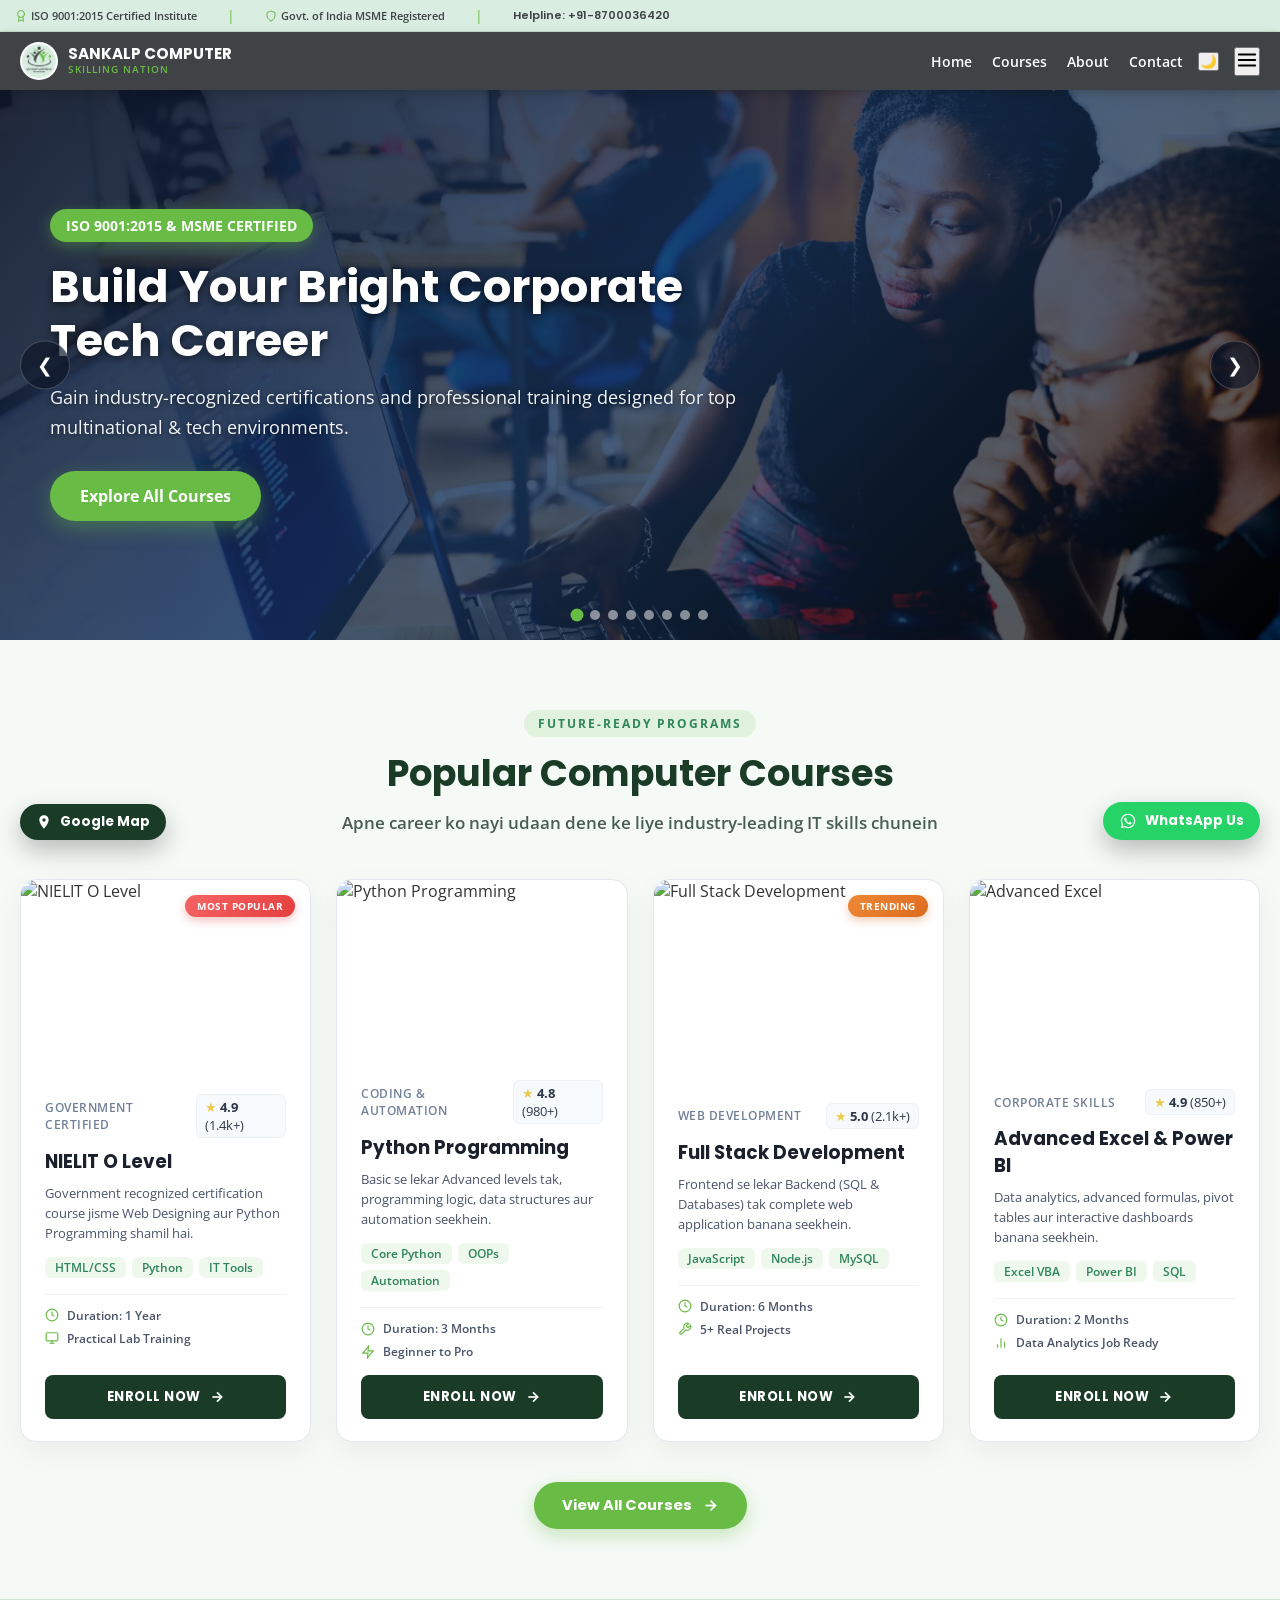
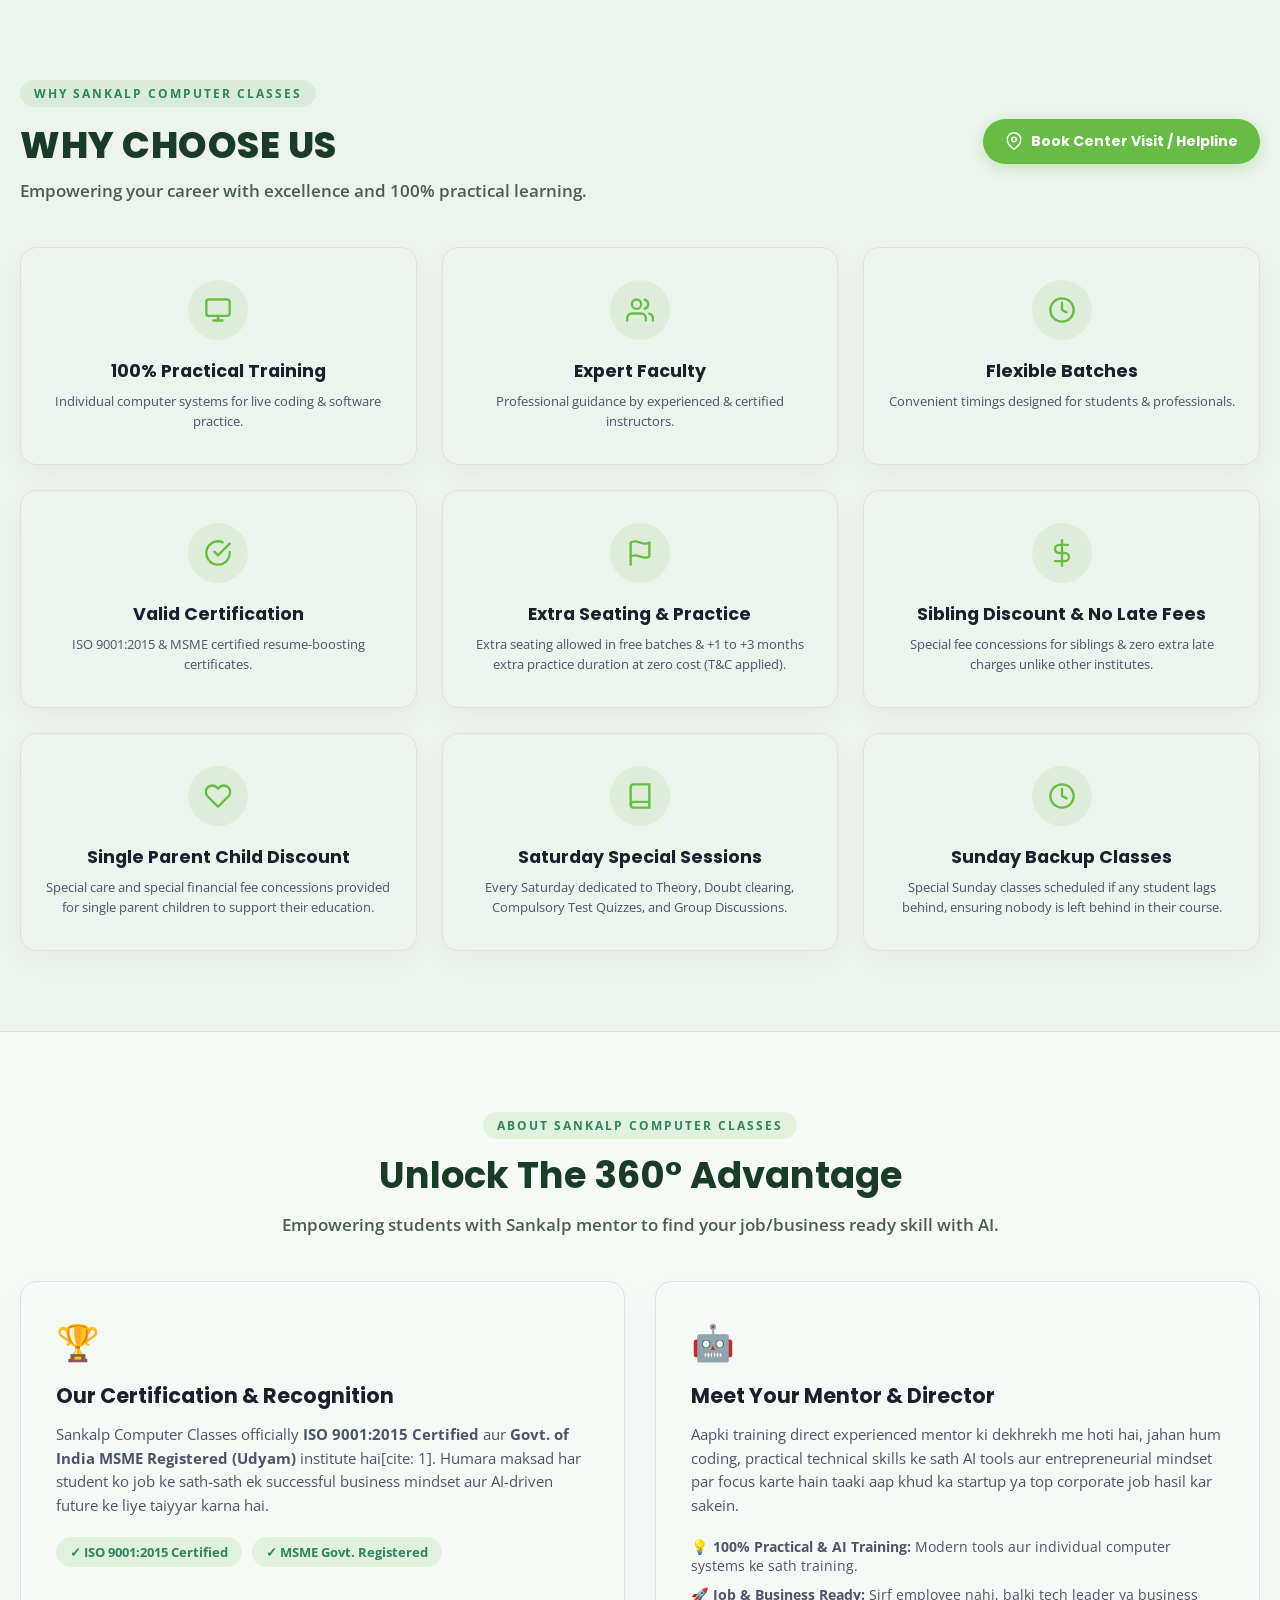
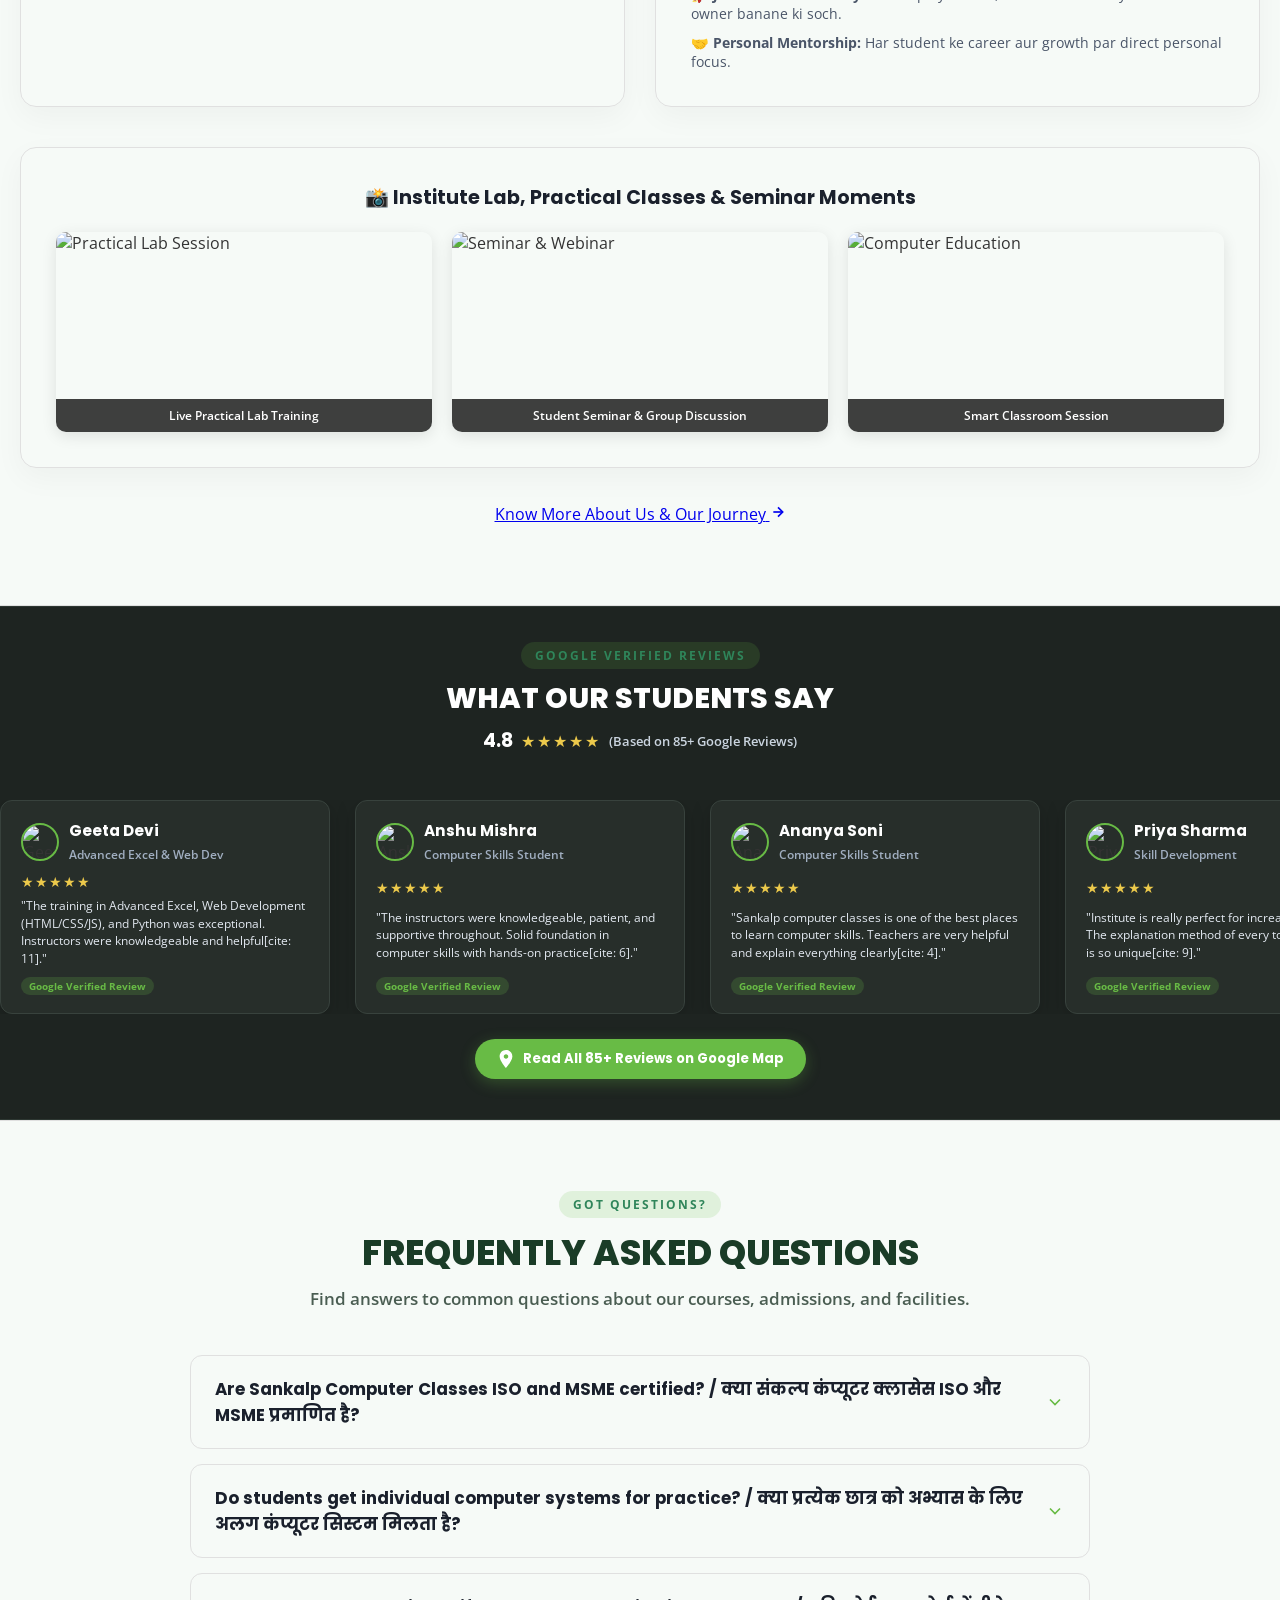
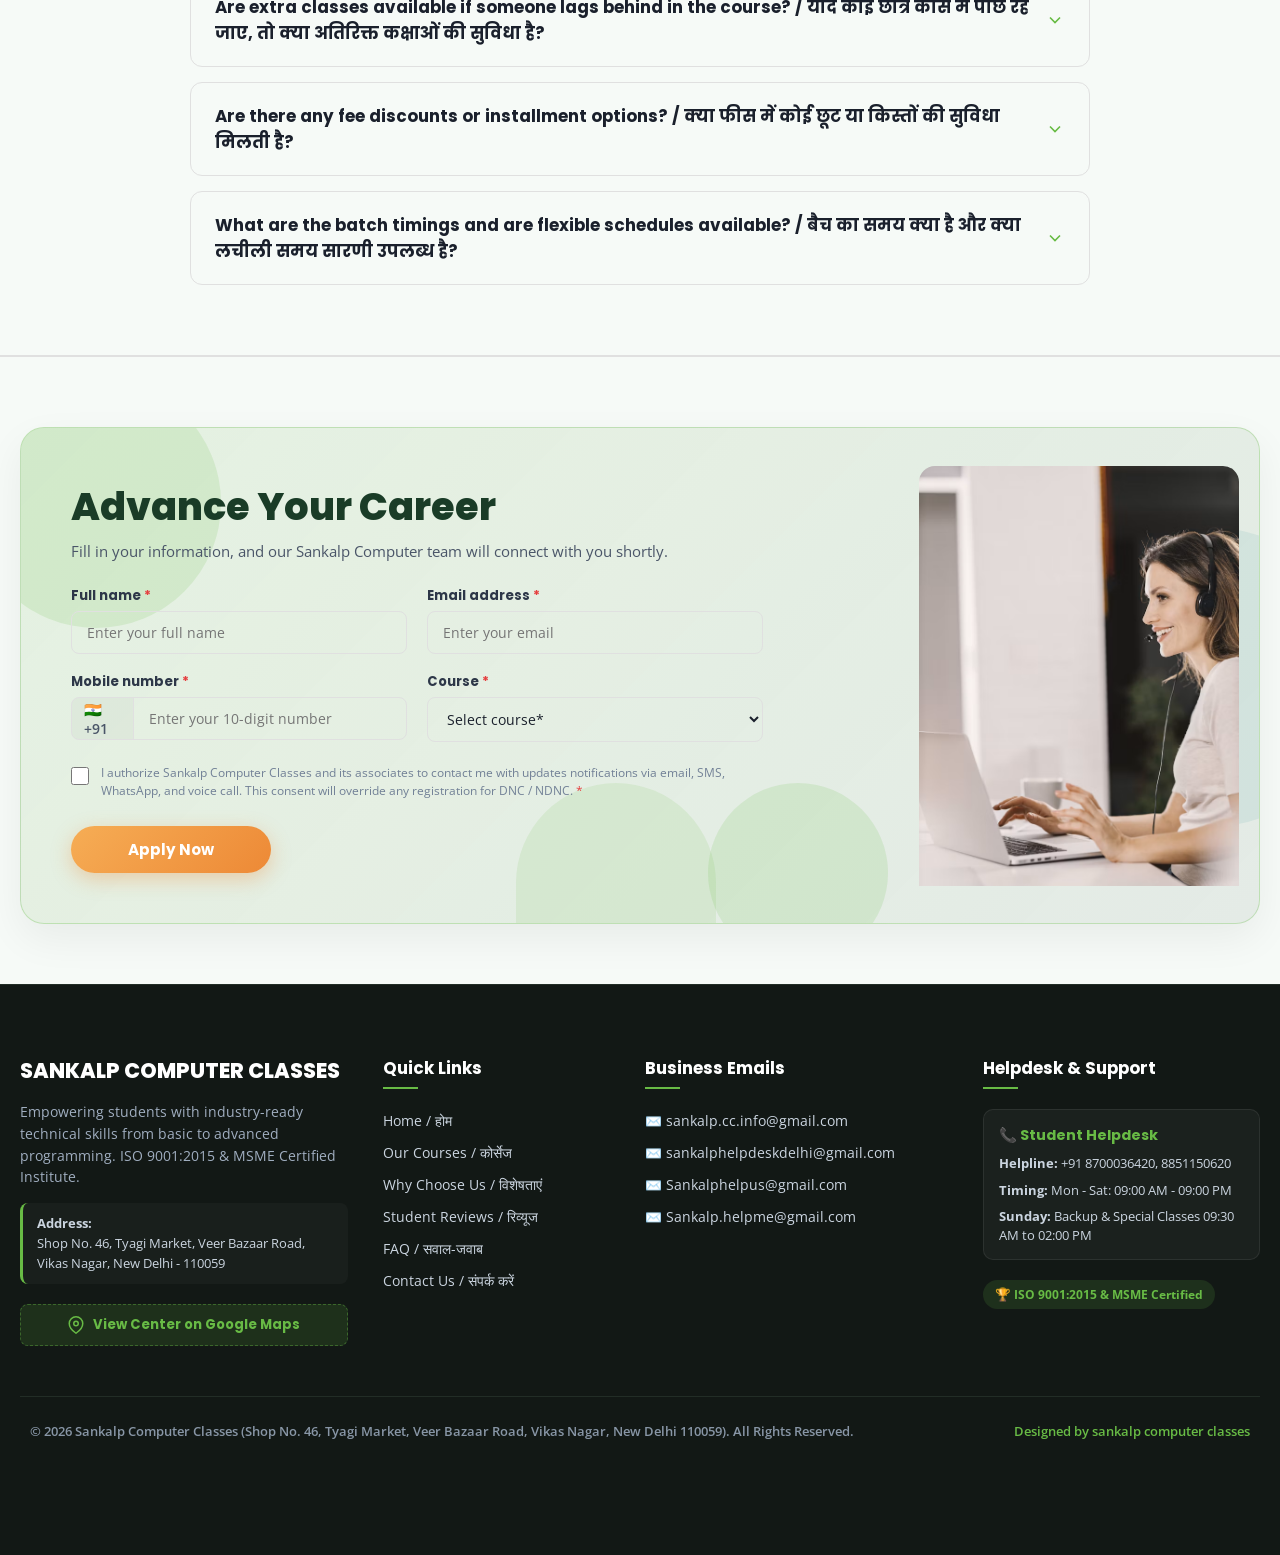
==== commit 6313f607: "Add SEO meta tags across pages" ====
--- a/index.html
+++ b/index.html
@@ -4,7 +4,25 @@
 <head>
     <meta charset="UTF-8">
     <meta name="viewport" content="width=device-width, initial-scale=1.0">
+    <meta name="google-site-verification" content="dN8BVlICqdSOcxl8Jx-kiMLnGDHgkybmERH_jBnAIc4" />
     <title>Sankalp Computer Classes - Skilling Nation</title>
+    <title>Sankalp Computer Classes | ISO Certified Computer Institute in Vikas Nagar, Delhi</title>
+<meta
+  name="description"
+  content="Sankalp Computer Classes (est. May 2022) at Vikas Nagar, New Delhi offers ISO 9001:2015 certified & MSME registered courses: DCA, ADCA, Tally Prime, Python, Web Dev, O Level & AI. Call +91-8700036420."
+/>
+<meta
+  name="keywords"
+  content="Sankalp Computer Classes, computer institute in Vikas Nagar Delhi, DCA ADCA course, Tally Prime GST, Python coding, NIELIT O Level, computer classes near Uttam Nagar"
+/>
+<meta name="author" content="Sankalp Computer Classes" />
+<meta name="robots" content="index, follow" />
+<link rel="canonical" href="https://sankalpcomputerclasses.netlify.app/" />
+<meta property="og:title" content="Sankalp Computer Classes | Vikas Nagar, New Delhi" />
+<meta
+  property="og:description"
+  content="Practical computer training, AI-assisted learning & job-oriented courses in Vikas Nagar, Delhi since May 2022."
+/>
     <link
         href="https://fonts.googleapis.com/css2?family=Open+Sans:wght@400;600&family=Poppins:wght@600;700&display=swap"
         rel="stylesheet">
--- a/style.css
+++ b/style.css
@@ -2350,6 +2350,7 @@
   display: inline-block;
 }
 
+
 .footer-links li a:hover,
 .footer-emails-list li a:hover {
   color: #68bb45;
@@ -3991,7 +3992,7 @@
 .corner-map-btn,
 .corner-wa-btn {
     position: fixed;
-    bottom: 20px;
+    bottom: 60px;
     z-index: 999999;
     display: inline-flex;
     align-items: center;
@@ -4048,3 +4049,10 @@
     }
 }
 
+#nl-badge,
+.nl-badge,
+#nl-card,
+.nl-card {
+  display: none !important;
+  visibility: hidden !important;
+}
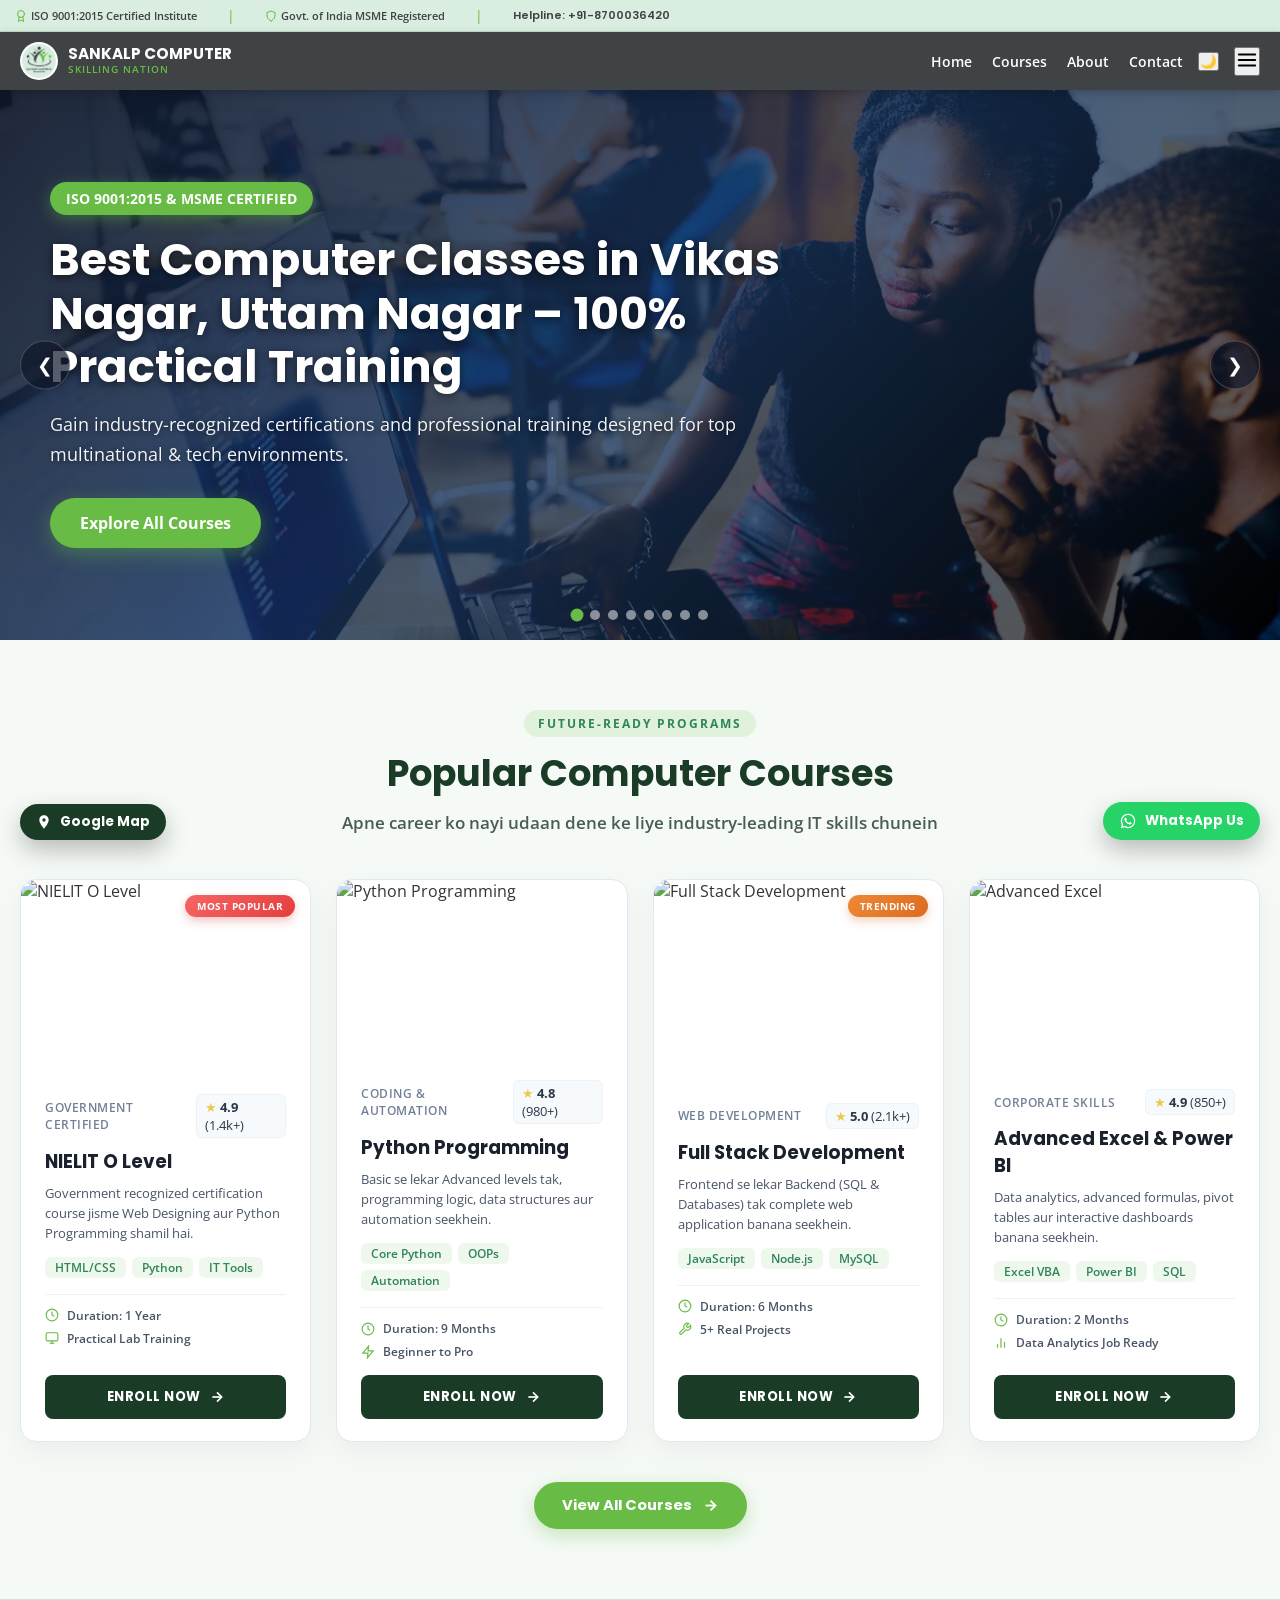
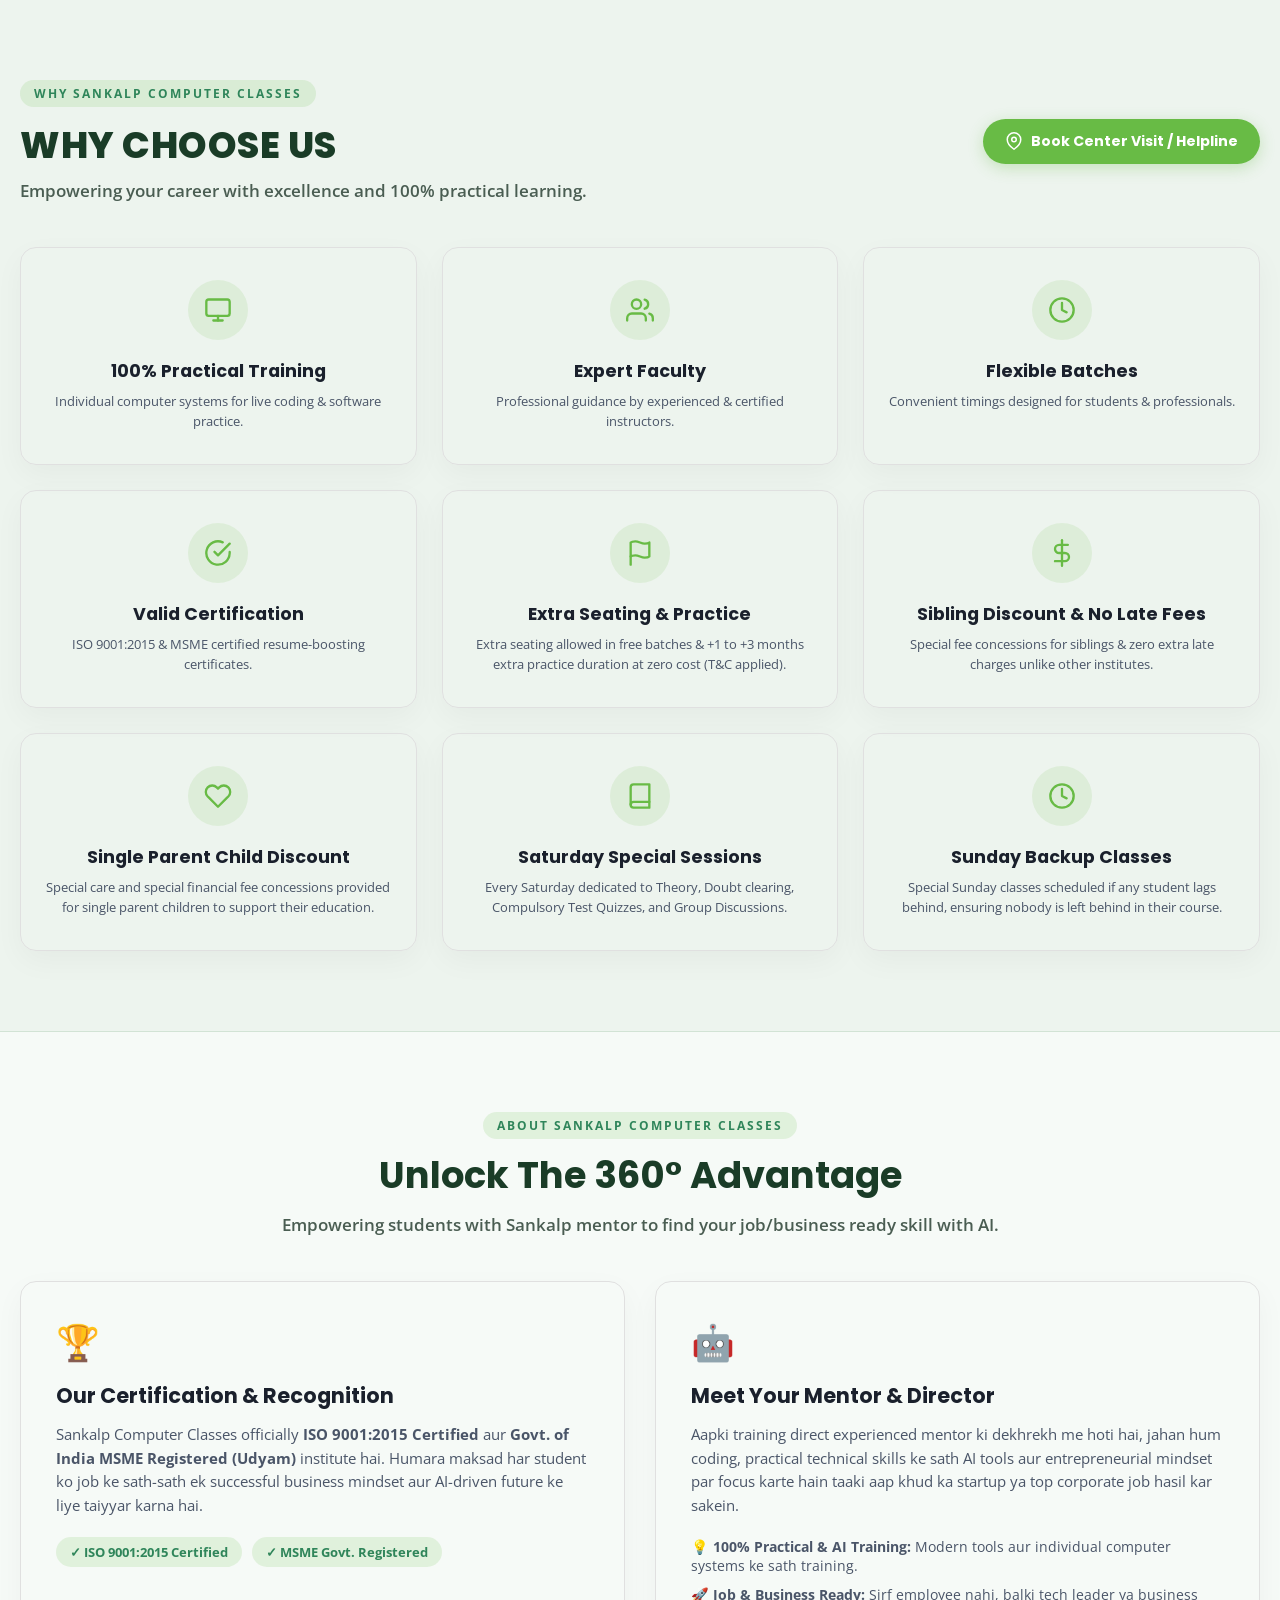
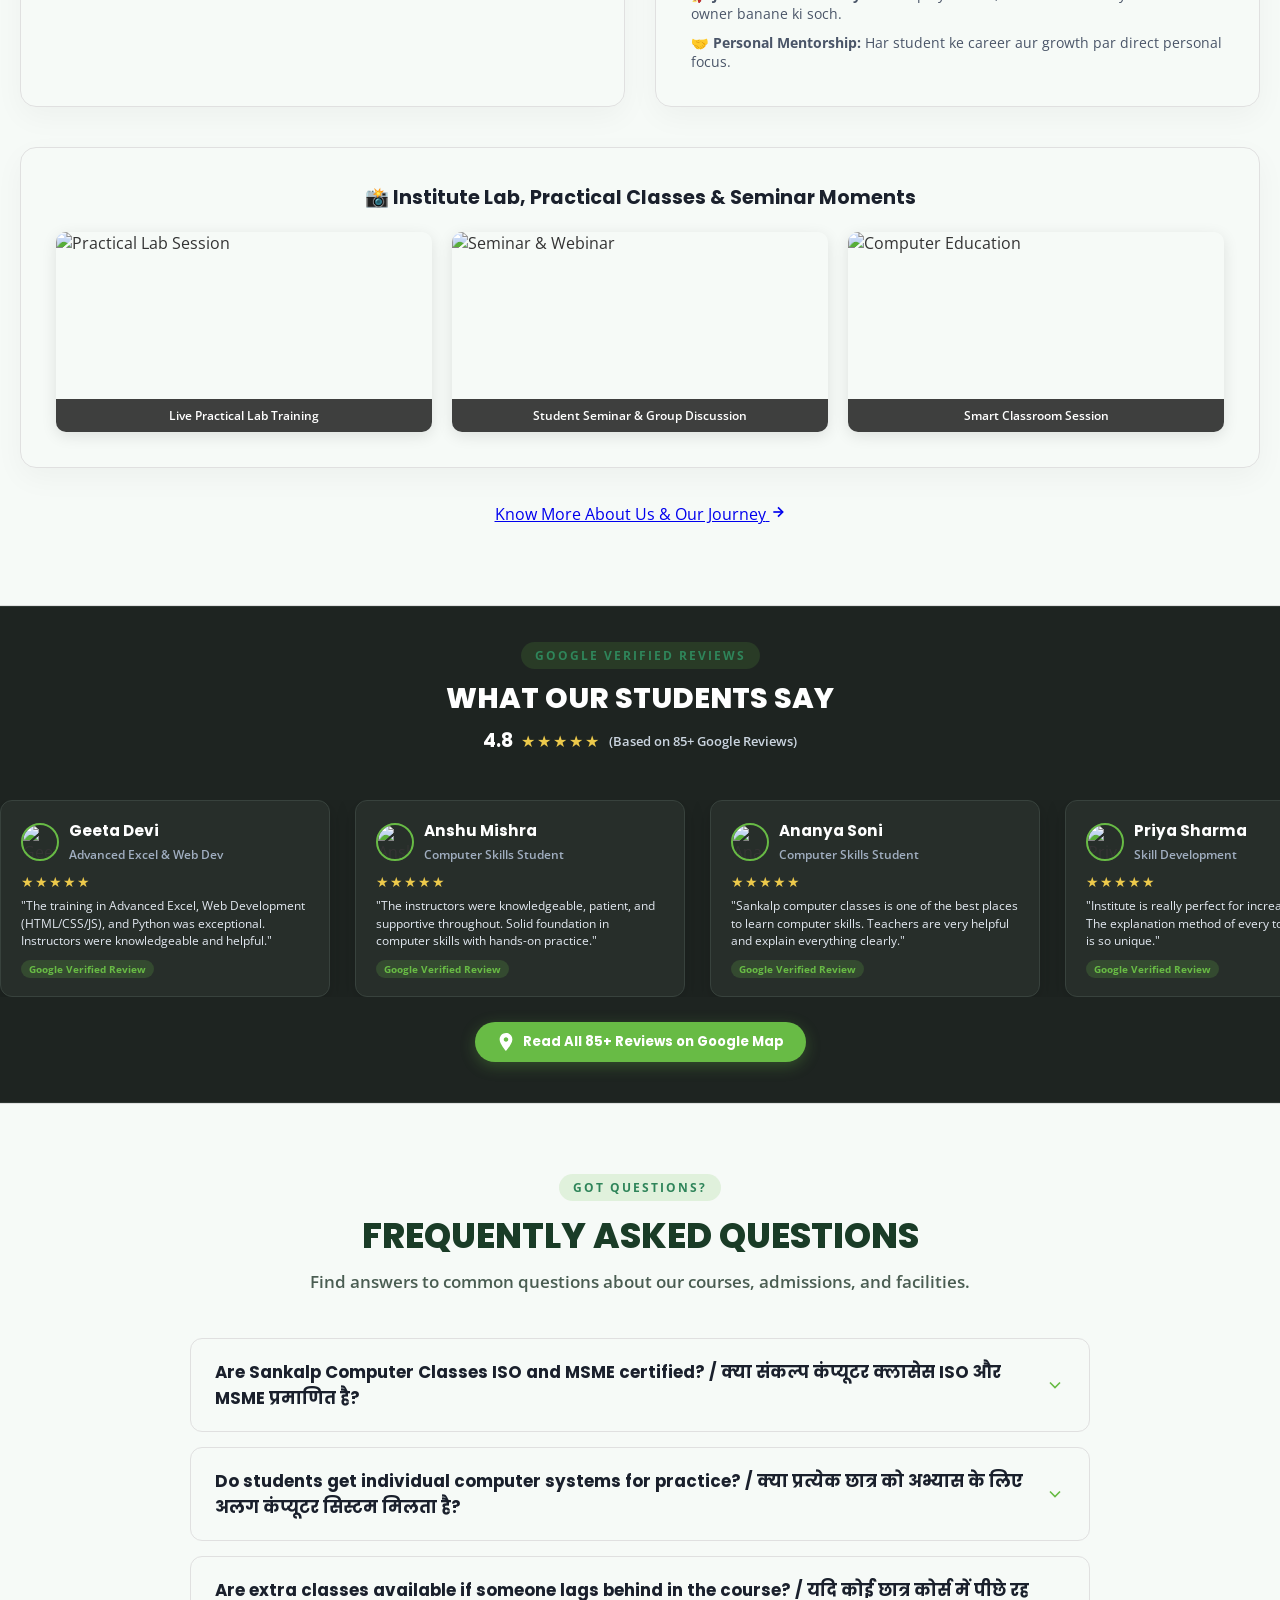
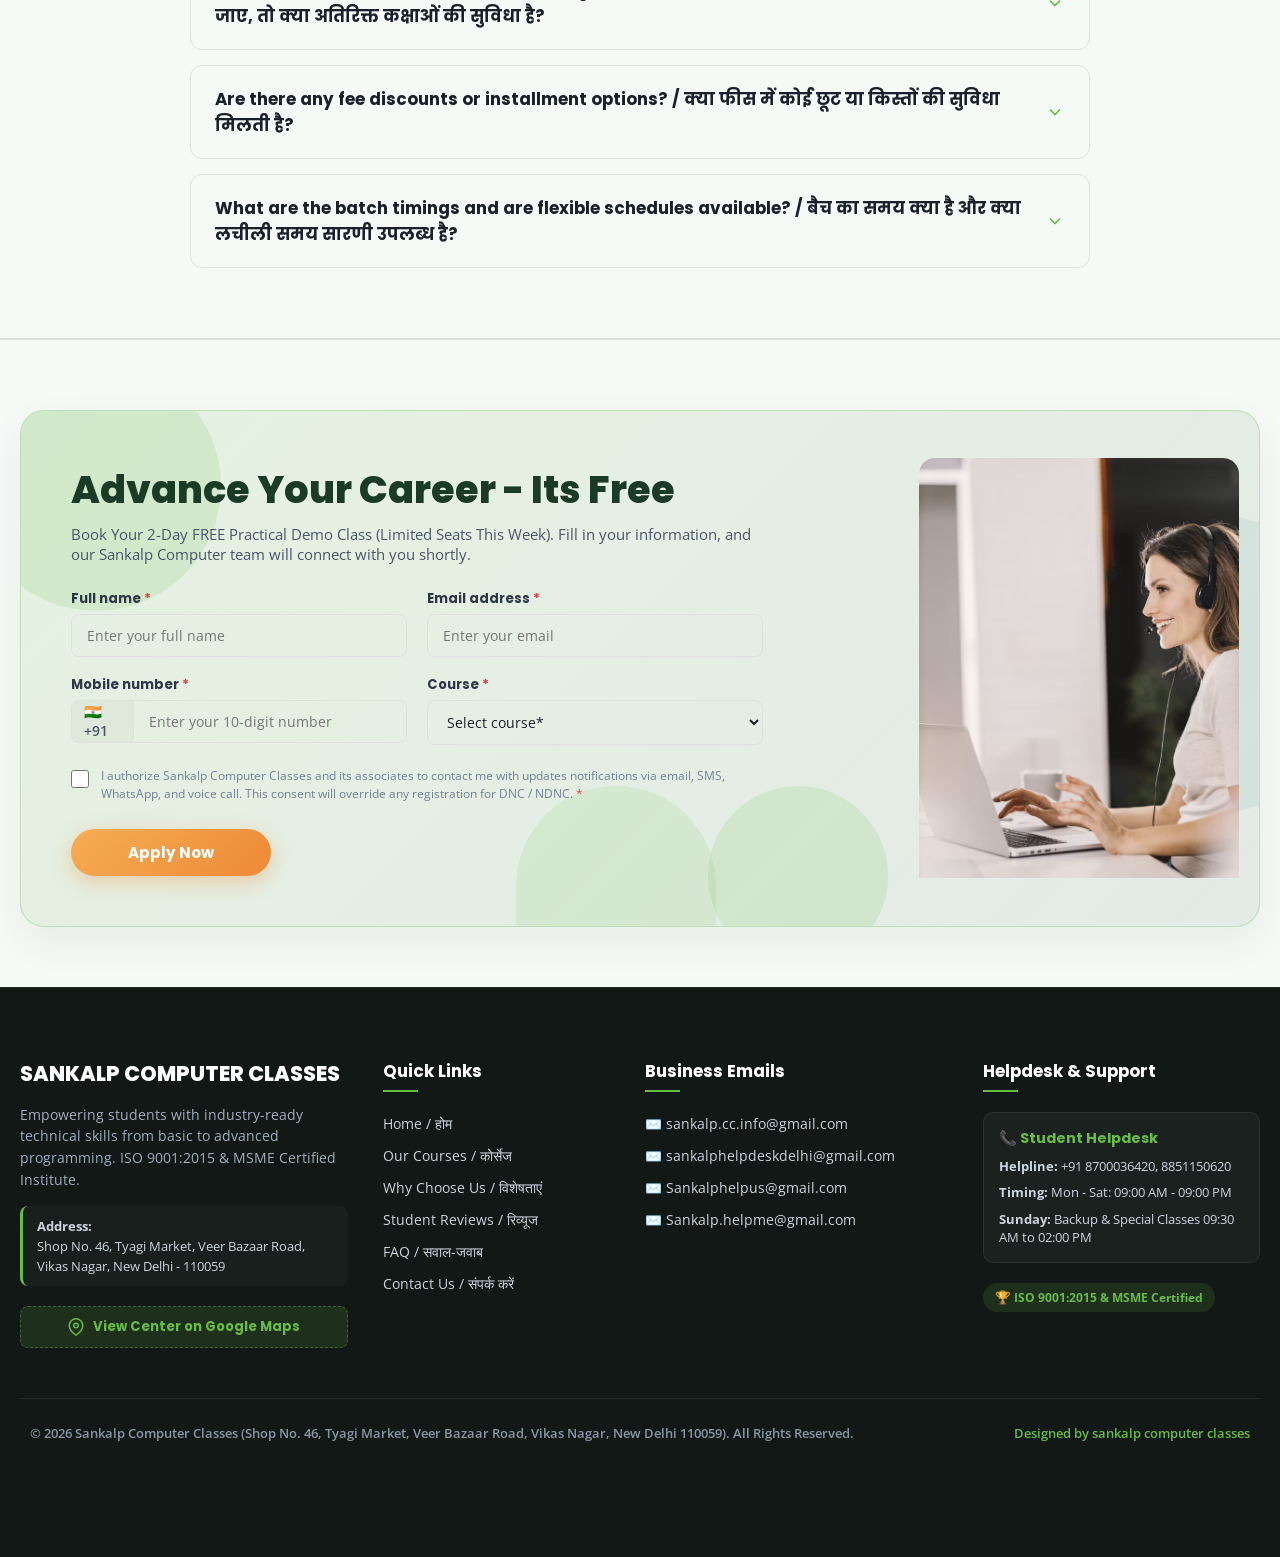
==== commit e9da0bf6: "Update SEO meta tags, local schema markup, and script updates" ====
--- a/index.html
+++ b/index.html
@@ -4,17 +4,13 @@
 <head>
     <meta charset="UTF-8">
     <meta name="viewport" content="width=device-width, initial-scale=1.0">
+    <meta name="description" content="Join ISO 9001:2015 & MSME Certified Sankalp Computer Classes in Vikas Nagar, Uttam Nagar, Delhi. 100% practical training in ADCA, DCA, Tally Prime, Python, Full Stack Web Dev & CCC with free demo class.">
     <meta name="google-site-verification" content="dN8BVlICqdSOcxl8Jx-kiMLnGDHgkybmERH_jBnAIc4" />
-    <title>Sankalp Computer Classes - Skilling Nation</title>
-    <title>Sankalp Computer Classes | ISO Certified Computer Institute in Vikas Nagar, Delhi</title>
-<meta
-  name="description"
-  content="Sankalp Computer Classes (est. May 2022) at Vikas Nagar, New Delhi offers ISO 9001:2015 certified & MSME registered courses: DCA, ADCA, Tally Prime, Python, Web Dev, O Level & AI. Call +91-8700036420."
-/>
-<meta
-  name="keywords"
-  content="Sankalp Computer Classes, computer institute in Vikas Nagar Delhi, DCA ADCA course, Tally Prime GST, Python coding, NIELIT O Level, computer classes near Uttam Nagar"
-/>
+
+    <title>Best Computer Institute in Vikas Nagar, Uttam Nagar Delhi | Sankalp Computer Classes</title>
+    <meta  name="keywords"
+  content="Sankalp Computer Classes, computer institute in Vikas Nagar Delhi, DCA ADCA course, Tally Prime GST, Python coding, NIELIT O Level, computer classes near Uttam Nagar"/>
+
 <meta name="author" content="Sankalp Computer Classes" />
 <meta name="robots" content="index, follow" />
 <link rel="canonical" href="https://sankalpcomputerclasses.netlify.app/" />
@@ -28,6 +24,90 @@
         rel="stylesheet">
     <link rel="icon" type="image/jpeg" href="./Assets/SANKALP COMPUTER LOGO.jpg">
     <link rel="stylesheet" href="style.css">
+
+    <!-- Primary SEO Meta Tags -->
+<title>Best Computer Institute in Vikas Nagar, Uttam Nagar Delhi | Sankalp Computer Classes</title>
+<meta name="title" content="Best Computer Institute in Vikas Nagar, Uttam Nagar Delhi | Sankalp Computer Classes">
+<meta name="description" content="Join ISO 9001:2015 & Govt. MSME Certified Sankalp Computer Classes in Vikas Nagar, Uttam Nagar, Delhi. 100% practical training in ADCA, DCA, Tally Prime with GST, Python, Full Stack Web Development, NIELIT O Level & CCC. Book a free demo class today!">
+<meta name="keywords" content="computer classes in Vikas Nagar, computer institute in Uttam Nagar, ADCA course in Uttam Nagar, DCA course Delhi, Tally Prime institute Vikas Nagar, Python coaching Uttam Nagar, NIELIT O level center Delhi, Sankalp Computer Classes">
+<meta name="robots" content="index, follow">
+<link rel="canonical" href="https://sankalpcomputerclasses.netlify.app/">
+
+<!-- Open Graph / WhatsApp & Facebook Share Preview -->
+<meta property="og:type" content="website">
+<meta property="og:url" content="https://sankalpcomputerclasses.netlify.app/">
+<meta property="og:title" content="Sankalp Computer Classes | ISO & MSME Certified Institute in Vikas Nagar, Delhi">
+<meta property="og:description" content="100% Practical Computer Training in ADCA, DCA, Tally Prime, Python, Full Stack Web Dev & CCC. Individual systems & free demo classes available.">
+
+<!-- LocalBusiness & EducationalOrganization JSON-LD Schema -->
+<script type="application/ld+json">
+{
+  "@context": "https://schema.org",
+  "@type": "EducationalOrganization",
+  "name": "Sankalp Computer Classes",
+  "alternateName": "Sankalp Computer",
+  "url": "https://sankalpcomputerclasses.netlify.app/",
+  "description": "ISO 9001:2015 Certified and Govt. of India MSME Registered computer training institute in Vikas Nagar, Uttam Nagar, New Delhi offering 100% practical training in ADCA, DCA, Tally Prime, Python, Full Stack Development, and NIELIT O Level.",
+  "foundingDate": "2022-05",
+  "founder": {
+    "@type": "Person",
+    "name": "Vikash Bhagat"
+  },
+  "telephone": "+91-8700036420",
+  "email": "sankalp.cc.info@gmail.com",
+  "address": {
+    "@type": "PostalAddress",
+    "streetAddress": "Shop No. 46, Tyagi Market, Veer Bazaar Road, Vikas Nagar",
+    "addressLocality": "Uttam Nagar, New Delhi",
+    "addressRegion": "Delhi",
+    "postalCode": "110059",
+    "addressCountry": "IN"
+  },
+  "geo": {
+    "@type": "GeoCoordinates",
+    "latitude": "28.6365",
+    "longitude": "77.0435"
+  },
+  "hasMap": "https://maps.app.goo.gl/1RxVM5eTQw51VXBi8",
+  "openingHoursSpecification": [
+    {
+      "@type": "OpeningHoursSpecification",
+      "dayOfWeek": [
+        "Monday",
+        "Tuesday",
+        "Wednesday",
+        "Thursday",
+        "Friday",
+        "Saturday"
+      ],
+      "opens": "09:00",
+      "closes": "21:00"
+    },
+    {
+      "@type": "OpeningHoursSpecification",
+      "dayOfWeek": "Sunday",
+      "opens": "09:30",
+      "closes": "14:00"
+    }
+  ],
+  "aggregateRating": {
+    "@type": "AggregateRating",
+    "ratingValue": "4.8",
+    "reviewCount": "85",
+    "bestRating": "5"
+  },
+  "areaServed": [
+    "Vikas Nagar",
+    "Uttam Nagar",
+    "Hastsal",
+    "Mohan Garden",
+    "Ranhola",
+    "West Delhi"
+  ],
+  "priceRange": "₹₹"
+}
+</script>
+
 </head>
 
 <body>
@@ -164,7 +244,8 @@
                 <div class="vignette-overlay"></div>
                 <div class="slide-content">
                     <span class="slide-badge">ISO 9001:2015 & MSME Certified</span>
-                    <h2>Build Your Bright Corporate Tech Career</h2>
+                    <!-- <h2>Build Your Bright Corporate Tech Career</h2> -->
+                     <h2>Best Computer Classes in Vikas Nagar, Uttam Nagar – 100% Practical Training</h2>
                     <p>Gain industry-recognized certifications and professional training designed for top multinational
                         & tech environments.</p>
                     <a href="courses.html" class="slide-btn">Explore All Courses</a>
@@ -194,7 +275,7 @@
                 <div class="vignette-overlay"></div>
                 <div class="slide-content">
                     <span class="slide-badge">Full Stack & Python Mastery</span>
-                    <h2>Code with Python, HTML, CSS & JavaScript</h2>
+                    <h2>Code with Python, HTML, CSS & JavaScript and SQL</h2>
                     <p>Build robust web applications and software solutions with modern programming stacks, live
                         projects, and expert guidance.</p>
                     <a href="courses.html" class="slide-btn">View Coding Syllabus</a>
@@ -404,7 +485,7 @@
                                     <circle cx="12" cy="12" r="10"></circle>
                                     <polyline points="12 6 12 12 16 14"></polyline>
                                 </svg>
-                                <span>Duration: 3 Months</span>
+                                <span>Duration: 9 Months</span>
                             </div>
                             <div class="meta-item">
                                 <svg width="14" height="14" viewBox="0 0 24 24" fill="none" stroke="currentColor"
@@ -745,7 +826,7 @@
                     <h3 class="about-card-title">Our Certification & Recognition</h3>
                     <p class="about-card-desc">
                         Sankalp Computer Classes officially <strong>ISO 9001:2015 Certified</strong> aur <strong>Govt.
-                            of India MSME Registered (Udyam)</strong> institute hai[cite: 1]. Humara maksad har student
+                            of India MSME Registered (Udyam)</strong> institute hai. Humara maksad har student
                         ko job ke sath-sath ek successful business mindset aur AI-driven future ke liye taiyyar karna
                         hai.
                     </p>
@@ -849,7 +930,7 @@
                     </div>
                     <div class="review-stars">★★★★★</div>
                     <p class="review-text">"The training in Advanced Excel, Web Development (HTML/CSS/JS), and Python
-                        was exceptional. Instructors were knowledgeable and helpful[cite: 11]."</p>
+                        was exceptional. Instructors were knowledgeable and helpful."</p>
                     <span class="google-badge">Google Verified Review</span>
                 </div>
 
@@ -865,7 +946,7 @@
                     </div>
                     <div class="review-stars">★★★★★</div>
                     <p class="review-text">"The instructors were knowledgeable, patient, and supportive throughout.
-                        Solid foundation in computer skills with hands-on practice[cite: 6]."</p>
+                        Solid foundation in computer skills with hands-on practice."</p>
                     <span class="google-badge">Google Verified Review</span>
                 </div>
 
@@ -881,7 +962,7 @@
                     </div>
                     <div class="review-stars">★★★★★</div>
                     <p class="review-text">"Sankalp computer classes is one of the best places to learn computer skills.
-                        Teachers are very helpful and explain everything clearly[cite: 4]."</p>
+                        Teachers are very helpful and explain everything clearly."</p>
                     <span class="google-badge">Google Verified Review</span>
                 </div>
 
@@ -897,7 +978,7 @@
                     </div>
                     <div class="review-stars">★★★★★</div>
                     <p class="review-text">"Institute is really perfect for increasing your skill. The explanation
-                        method of every topic and practical is so unique[cite: 9]."</p>
+                        method of every topic and practical is so unique."</p>
                     <span class="google-badge">Google Verified Review</span>
                 </div>
 
@@ -913,7 +994,7 @@
                     </div>
                     <div class="review-stars">★★★★★</div>
                     <p class="review-text">"Sankalp computer classes is absolutely perfect! You can learn a lot here
-                        from basic computer skills to advanced concepts[cite: 7]."</p>
+                        from basic computer skills to advanced concepts."</p>
                     <span class="google-badge">Google Verified Review</span>
                 </div>
 
@@ -929,7 +1010,7 @@
                     </div>
                     <div class="review-stars">★★★★★</div>
                     <p class="review-text">"It's a great computer class, sir comes on time and teaches well. My computer
-                        knowledge has improved like crazy[cite: 8]."</p>
+                        knowledge has improved like crazy."</p>
                     <span class="google-badge">Google Verified Review</span>
                 </div>
 
@@ -945,7 +1026,7 @@
                     </div>
                     <div class="review-stars">★★★★★</div>
                     <p class="review-text">"The teaching quality is excellent, and the environment is very supportive.
-                        Highly recommended for building strong skills[cite: 5]."</p>
+                        Highly recommended for building strong skills."</p>
                     <span class="google-badge">Google Verified Review</span>
                 </div>
 
@@ -1103,8 +1184,10 @@
                 <!-- Left Side: Form & Heading -->
                 <div class="contact-form-side">
                     <div class="contact-header-group">
-                        <h2 class="contact-title">Advance Your Career</h2>
-                        <p class="contact-subtitle">Fill in your information, and our Sankalp Computer team will connect
+                        <h2 class="contact-title">Advance Your Career - Its Free </h2>
+                        <p class="contact-subtitle">
+                            Book Your 2-Day FREE Practical Demo Class (Limited Seats This Week).
+                            Fill in your information, and our Sankalp Computer team will connect
                             with you shortly.</p>
                     </div>
 
